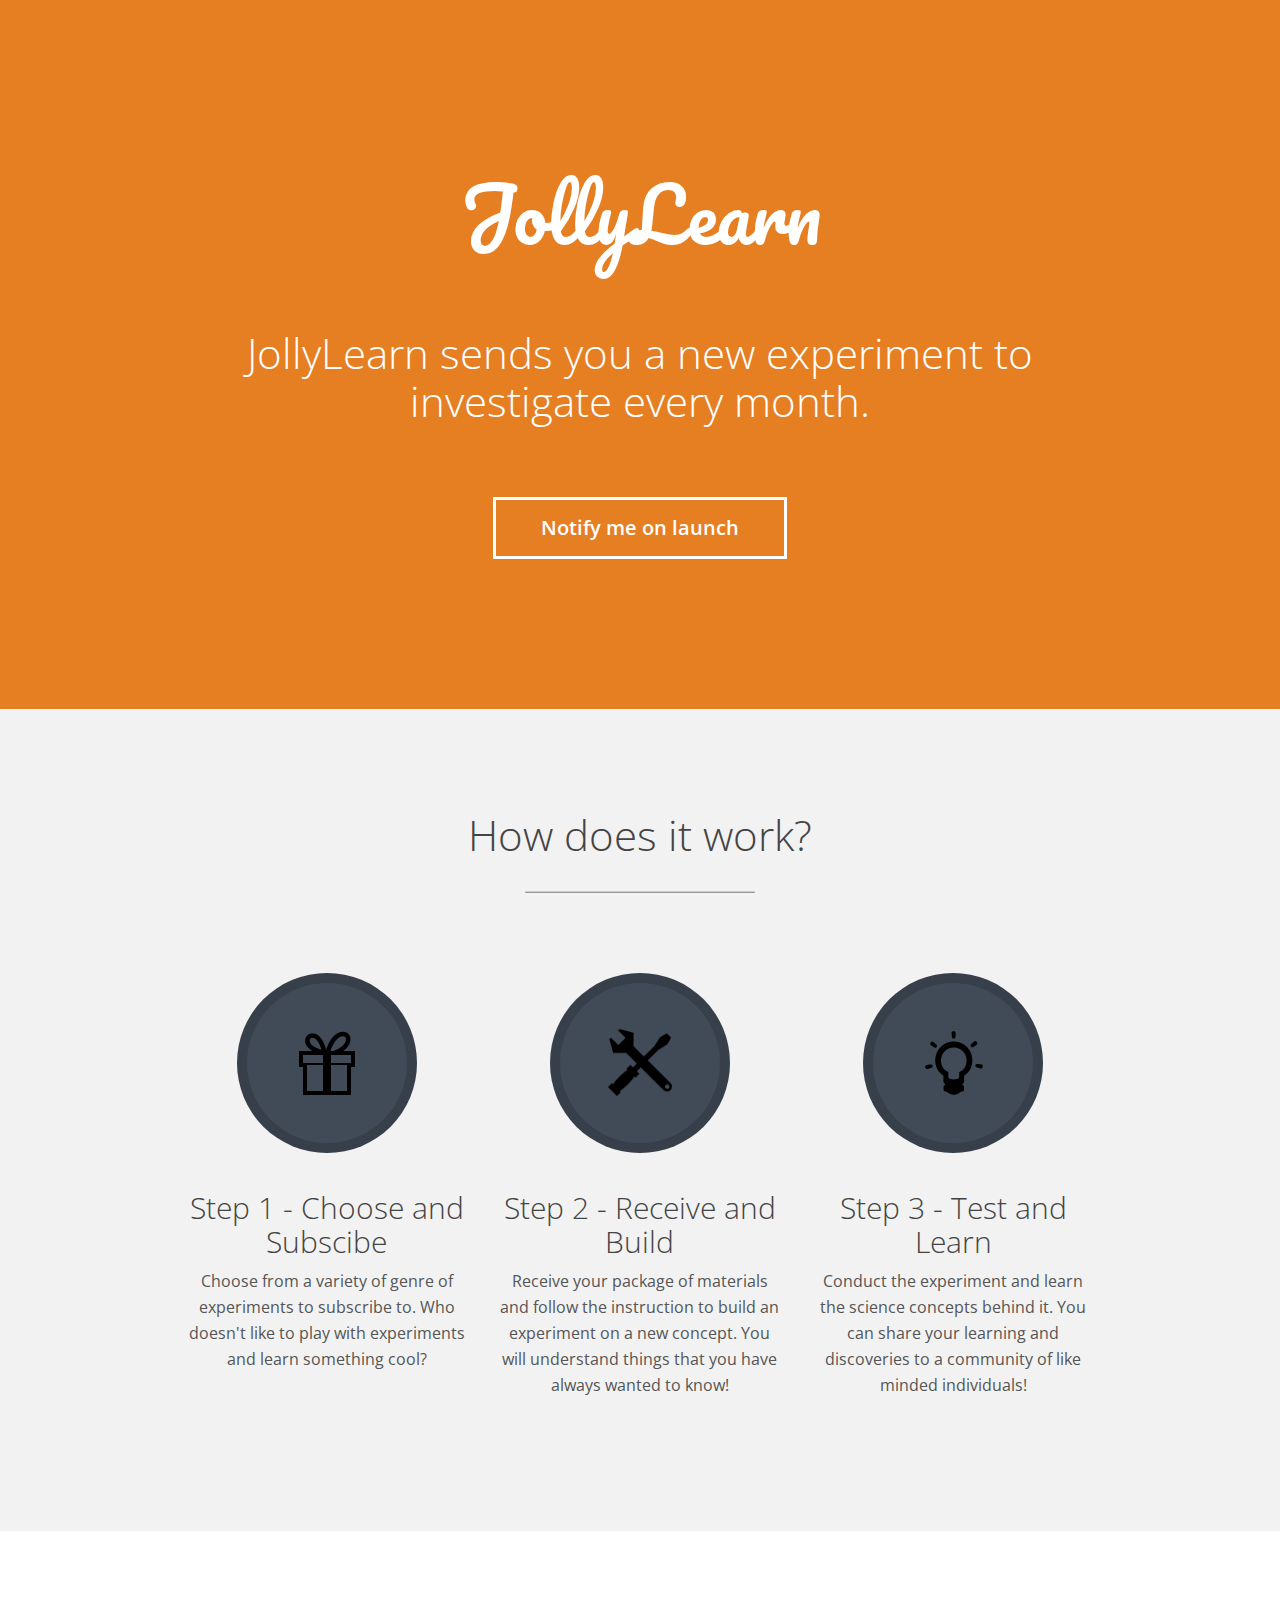
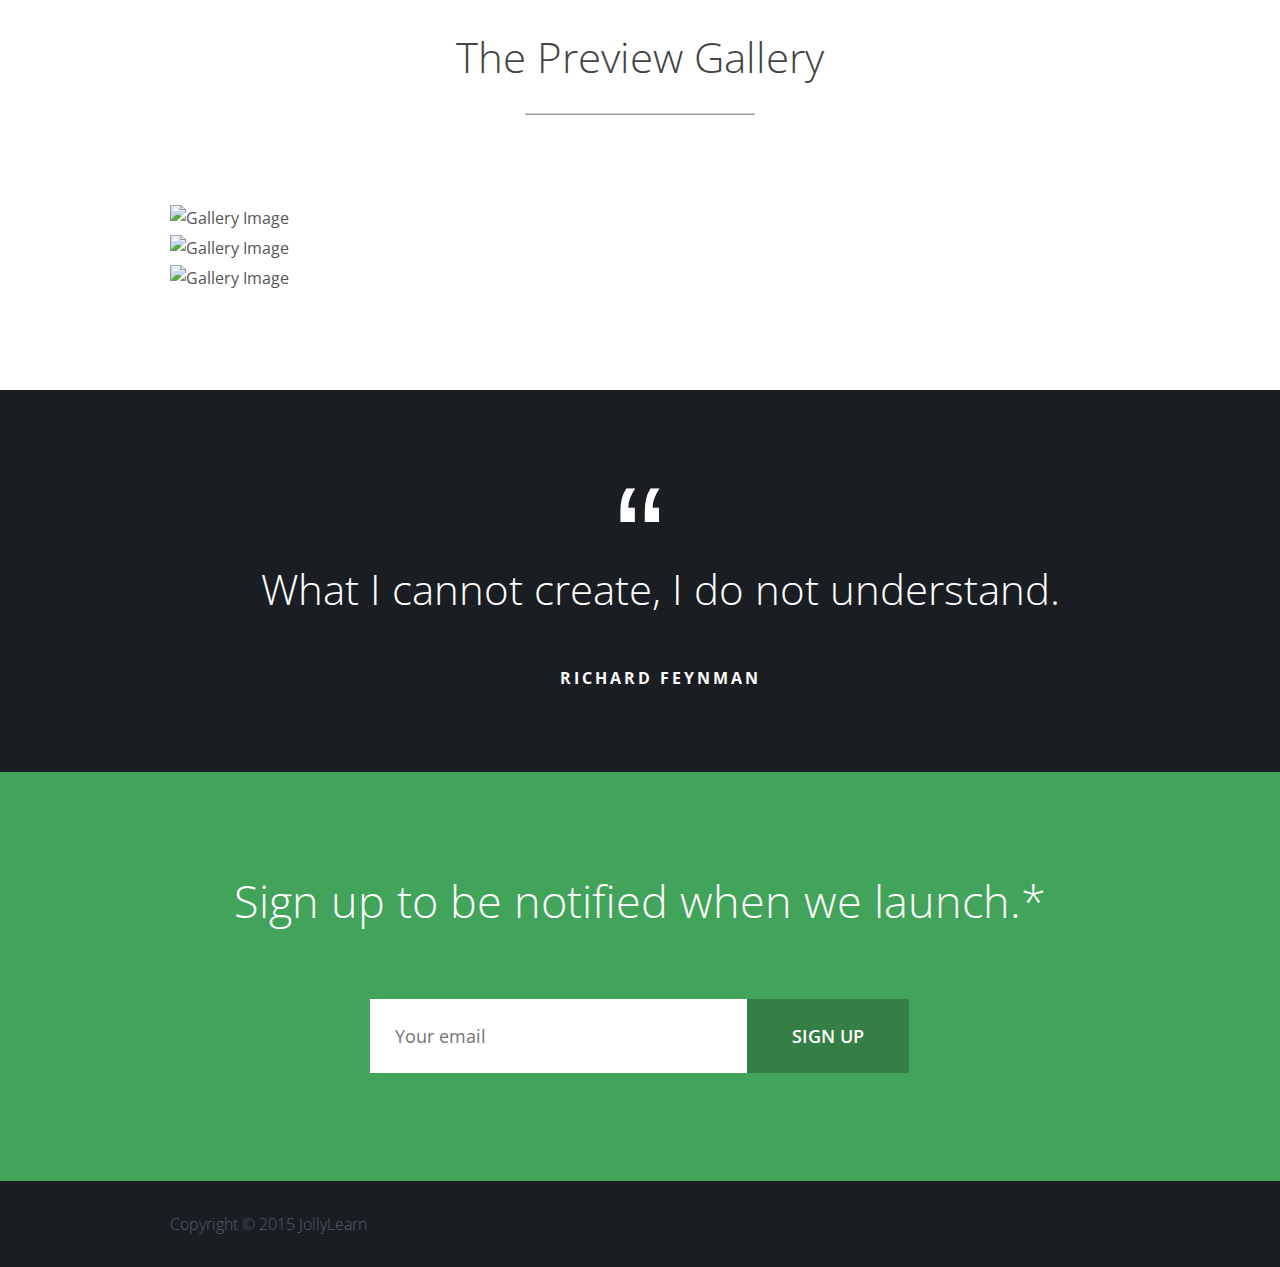
==== index.html @ b9a46003 "First commit" ====
<!doctype html>
<!-- paulirish.com/2008/conditional-stylesheets-vs-css-hacks-answer-neither/ -->
<!--[if lt IE 7]> <html class="no-js ie6 oldie" lang="en"> <![endif]-->
<!--[if IE 7]>    <html class="no-js ie7 oldie" lang="en"> <![endif]-->
<!--[if IE 8]>    <html class="no-js ie8 oldie" lang="en"> <![endif]-->
<!--[if IE 9]>    <html class="no-js ie9" lang="en"> <![endif]-->
<!-- Consider adding an manifest.appcache: h5bp.com/d/Offline -->
<!--[if gt IE 9]><!--> 
<html class="no-js" lang="en" itemscope itemtype="http://schema.org/Product"> <!--<![endif]-->
<head>

	<meta charset="utf-8">

	<!-- Use the .htaccess and remove these lines to avoid edge case issues.
			 More info: h5bp.com/b/378 -->
	<meta http-equiv="X-UA-Compatible" content="IE=edge,chrome=1">

	<title>JollyLearn</title>
	<meta name="description" content="JollyLearn" />
	<meta name="keywords" content="learn, jollylearn, experiment, science toys, yc, ycombinator" />

	<link rel="shortcut icon" href="favicon.png" type="image/x-icon" />

	<!-- Facebook Metadata /-->
	<meta property="og:image" content="http://sterlingthemes.com/themes/shoelace/apple-touch-icon.png" />
	<meta property="og:description" content="JollyLearn"/>
	<meta property="og:title" content="JollyLearn"/>

	<!-- Google+ Metadata /-->
	<meta itemprop="name" content="JollyLearn">
	<meta itemprop="description" content="JollyLearn">
	<meta itemprop="image" content="">

	<meta name="viewport" content="width=device-width, initial-scale=1.0, maximum-scale=1">

	<link rel="stylesheet" href="stylesheets/css/gumby.css">
	<!-- <link rel="stylesheet" href="css/style.css"> -->

	<!-- Load Modenizr for feature detection FIRST. -->
	<script src="js/libs/modernizr-2.6.2.min.js"></script>
</head>

<body>
	<!-- START: Site Header -->
	<header role="banner" class="site-header parallax noise" gumby-parallax="0.5">
		<div class="row">
			<div class="twelve columns">
				<h1>JollyLearn</h1>
				<h2 class="eleven columns centered">JollyLearn sends you a new experiment to investigate every month.</h2>		
				<a href="#signup" class="skip bordered-button" gumby-goto="[data-target='signup']" gumby-duration="2000">Notify me on launch</a>		
			</div>
		</div>
	</header>
	<!-- /END: Site Header -->
	<main role="main" class="site-main-content">
		<!-- START: Features Section -->
		<section class="site-section section-features" data-target="features">
			<!-- START: Section Header -->
			<div class="row section-header">
				<div class="twelve columns">
					<h2>How does it work?</h2>
					<hr>
				</div>
			</div>
			<!-- /END: Section Header -->
			<ul class="row features-list">
				<li class="features-item animate-on-scroll" data-scrollanimation="fadeUpInLeft">
					<span class="features-circle">
						<span class="features-circle-icon">
							<i class="icon-tools"><img src="stylesheets/img/gift.png" height="64" width="64" alt="Subscribe"></i>
						</span>
					</span>		
					<h3>Step 1 - Choose and Subscibe</h3>			
					<p>Choose from a variety of genre of experiments to subscribe to. Who doesn't like to play with experiments and learn something cool?</p>
				</li>
				<li class="features-item animate-on-scroll" data-scrollanimation="fadeUpIn">
					<span class="features-circle">
						<span class="features-circle-icon">
							<i class="icon-cog"><img src="stylesheets/img/technical.png" height="64" width="64" alt="Build"></i>
						</span>
					</span>						
					<h3>Step 2 - Receive and Build</h3>
					<p>Receive your package of materials and follow the instruction to build an experiment on a new concept. You will understand things that you have always wanted to know!</p>
				</li>
				<li class="features-item animate-on-scroll" data-scrollanimation="fadeUpInRight">
					<span class="features-circle">
						<span class="features-circle-icon">
							<i class="icon-trophy"><img src="stylesheets/img/idea.png" height="64" width="64" alt="Learn"></i>
						</span>
					</span>						
					<h3>Step 3 - Test and Learn</h3>
					<p>Conduct the experiment and learn the science concepts behind it. You can share your learning and discoveries to a community of like minded individuals!</p>
				</li>
			</ul>
		</section>
		<!-- /END: Features Section -->
		<!-- START: Gallery Section -->
		<section class="site-section section-gallery">
			<!-- START: Section Header -->
			<div class="row section-header">
				<div class="twelve columns">
					<h2>The Preview Gallery</h2>
					<hr>
				</div>
			</div>
			<div class="gallery-slider-wrapper row animate-on-scroll" data-scrollanimation="fadeUpIn">
				<ul class="gallery-slider twelve columns">
					<li><img src="img/gallery/1.png" alt="Gallery Image"></li>
					<li><img src="img/gallery/2.png" alt="Gallery Image"></li>
					<li><img src="img/gallery/3.png" alt="Gallery Image"></li>
				</ul>
			</div>
			<!-- /END: Section Header -->
		</section>		
		<!-- /END: Gallery Section  -->
		<!-- START: Testimonials Section -->
		<section class="site-section section-testimonials parallax" gumby-parallax="0.5">
			<div class="testimonials-slider-wrapper row animate-on-scroll" data-scrollanimation="fadeUpIn">
				<p class="testimonials-quote-mark">&ldquo;</p>
				<ul class="testimonials-slider twelve columns">
					<li>
						<h2>What I cannot create, I do not understand.</h2>
						<p class="testimonials-author">Richard Feynman</p>
					</li>
				</ul>
			</div>
		</section>		
		<!-- /END: Testimonials Section  -->
		<!-- START: Sign Up Section -->
		<section class="site-section section-signup" data-target="signup">
			<!-- START: Animation Wrapper -->
			<div class="animate-on-scroll" data-scrollanimation="fadeDownIn">
				<!-- START: Section Header -->
				<div class="row section-header">
					<div class="twelve columns">
						<h3>Sign up to be notified when we launch.*</h3>
					</div>
				</div>
				<!-- /END: Section Header -->
				<a name"signup">
				<div class="row">
					<div class="seven columns centered">
						<form role="form" class="signup-form">
							<input class="large-input-side" name="email" type="email" placeholder="Your email">
							<input type="submit" class="large-btn-side" value="Sign Up">
							<div class="catch-errors"></div>
						</form>
					</div>
				</div>
				</a>				
			</div>	
			<!-- /END: Animation Wrapper  -->
		</section>		
		<!-- /END: Sign Up Section  -->		
	</main>
	<footer role="contentinfo" class="site-footer">
		<div class="row">
			<div class="six columns">
				<p>Copyright &copy; 2015 JollyLearn</p>
			</div>
			<div class="six columns social-wrapper">
				<ul class="social-list">
					<li class="social-item">
						<a href="" class="social-link">
							<i class="icon-facebook-circled"></i>
						</a>
					</li>
					<li class="social-item">
						<a href="" class="social-link">
							<i class="icon-twitter-circled"></i>
						</a>
					</li>
					<li class="social-item">
						<a href="" class="social-link">
							<i class="icon-gplus-circled"></i>
						</a>
					</li>
					<li class="social-item">
						<a href="" class="social-link">
							<i class="icon-pinterest-circled"></i>
						</a>
					</li>
					<li class="social-item">
						<a href="" class="social-link">
							<i class="icon-dribbble-circled"></i>
						</a>
					</li>
					<li class="social-item">
						<a href="" class="social-link">
							<i class="icon-linkedin-circled"></i>
						</a>
					</li>
				</ul>
			</div>
		</div>
	</footer>


	<!-- Grab Google CDN's jQuery, fall back to local if offline -->
	<!-- 2.0 for modern browsers, 1.10 for .oldie -->
	<script>
	var oldieCheck = Boolean(document.getElementsByTagName('html')[0].className.match(/\soldie\s/g));
	if(!oldieCheck) {
	document.write('<script src="http://ajax.googleapis.com/ajax/libs/jquery/2.0.2/jquery.min.js"><\/script>');
	} else {
	document.write('<script src="http://ajax.googleapis.com/ajax/libs/jquery/1.10.1/jquery.min.js"><\/script>');
	}
	</script>
	<script>
	if(!window.jQuery) {
	if(!oldieCheck) {
	  document.write('<script src="js/libs/jquery-2.0.2.min.js"><\/script>');
	} else {
	  document.write('<script src="js/libs/jquery-1.10.1.min.js"><\/script>');
	}
	}
	</script>

  </body>
</html>
---- stylesheets/css/gumby.css ----
@charset "UTF-8";

@import url(http://fonts.googleapis.com/css?family=Open+Sans:400,300,600,700|Pacifico);

html,body,div,span,applet,object,iframe,h1,h2,h3,h4,h5,h6,p,blockquote,pre,a,abbr,acronym,address,big,cite,code,del,dfn,em,img,ins,kbd,q,s,samp,small,strike,strong,sub,sup,tt,var,b,u,i,center,dl,dt,dd,ol,ul,li,fieldset,form,label,legend,table,caption,tbody,tfoot,thead,tr,th,td,article,aside,canvas,details,embed,figure,figcaption,footer,header,hgroup,menu,nav,output,ruby,section,summary,time,mark,audio,video {
    margin: 0;
    padding: 0;
    border: 0;
    font: inherit;
    font-size: 100%;
    vertical-align: baseline;
}

html {
    line-height: 1;
}

ol,ul {
    list-style: none;
}

table {
    border-collapse: collapse;
    border-spacing: 0;
}

caption,th,td {
    text-align: left;
    font-weight: normal;
    vertical-align: middle;
}

q,blockquote {
    quotes: none;
}

q:before,q:after,blockquote:before,blockquote:after {
    content: "";
    content: none;
}

a img {
    border: none;
}

article,aside,details,figcaption,figure,footer,header,hgroup,menu,nav,section,summary {
    display: block;
}

.pull_right {
    float: right;
}

.pull_left {
    float: left;
}

* html {
    font-size: 100%;
}

html {
    font-size: 16px;
    line-height: 1.625em;
}

* {
    -webkit-box-sizing: border-box;
    -moz-box-sizing: border-box;
    box-sizing: border-box;
}

body {
    background: #fff;
    font-family: "Open Sans";
    font-weight: 400;
    color: #555;
    position: relative;
    -webkit-font-smoothing: antialiased;
}

@media only screen and (max-width: 767px) {
    body {
        -webkit-text-size-adjust: none;
        -ms-text-size-adjust: none;
        width: 100%;
        min-width: 0;
    }
}

html,body {
    height: 100%;
}

.hide {
    display: none;
}

.hide.active,.show {
    display: block;
}

.fixed {
    position: fixed;
}

.fixed.pinned {
    position: absolute;
}

@media only screen and (max-width: 768px) {
    .fixed {
        position: relative !important;
        top: auto !important;
        left: auto !important;
    }
}

.unfixed {
    position: relative !important;
    top: auto !important;
    left: auto !important;
}

.text-center {
    text-align: center;
}

.text-left {
    text-align: left;
}

.text-right {
    text-align: right;
}

@font-face {
    font-family:"entypo";font-style:normal;font-weight:400;src:url(../fonts/icons/entypo.eot);src:url("../fonts/icons/entypo.eot?#iefix") format("ie9-skip-eot"),url("../fonts/icons/entypo.woff") format("woff"),url("../fonts/icons/entypo.ttf") format("truetype");
}

h1,h2,h3,h4,h5,h6 {
    font-family: "Open Sans";
    font-weight: 300;
    color: #444;
    text-rendering: optimizeLegibility;
    padding-top: 0.273em;
    line-height: 1.15538em;
    padding-bottom: 0.273em;
}

h1 a,h2 a,h3 a,h4 a,h5 a,h6 a {
    color: #d04526;
}

@media only screen and (max-width: 767px) {
    h1,h2,h3,h4,h5,h6 {
        word-wrap: break-word;
    }
}

h1 {
    font-size: 68px;
    font-size: 4.25rem;
}

h1.xlarge {
    font-size: 110px;
    font-size: 6.875rem;
}

h1.xxlarge {
    font-size: 126px;
    font-size: 7.875rem;
}

h1.absurd {
    font-size: 177px;
    font-size: 11.0625rem;
}

h2 {
    font-size: 42px;
    font-size: 2.625rem;
}

h3 {
    font-size: 30px;
    font-size: 1.875rem;
}

h4 {
    font-size: 26px;
    font-size: 1.625rem;
}

h5 {
    font-size: 18px;
    font-size: 1.125rem;
}

h6 {
    font-size: 16px;
    font-size: 1rem;
}

@media only screen and (max-width: 767px) {
    h1 {
        font-size: 42px;
        font-size: 2.625rem;
    }

    h2 {
        font-size: 36px;
        font-size: 2.25rem;
    }
}

.subhead {
    color: #777;
    font-weight: normal;
    margin-bottom: 20px;
}

p {
    font-family: "Open Sans";
    font-weight: 400;
    font-size: 16px;
    font-size: 1rem;
    margin-bottom: 13px;
    line-height: 1.625em;
}

p.lead {
    font-size: 20px;
    font-size: 1.25rem;
    margin-bottom: 18px;
}

@media only screen and (max-width: 768px) {
    p {
        font-size: 17.6px;
        font-size: 1.1rem;
        line-height: 1.625em;
    }
}

a {
    color: #d04526;
    text-decoration: none;
    outline: 0;
    line-height: inherit;
}

a:hover {
    color: #c03d20;
}

ul,ol {
    margin-bottom: 0.273em;
}

ul {
    list-style: none outside;
}

ol {
    list-style: decimal;
    margin-left: 30px;
}

ul.square,ul.circle,ul.disc {
    margin-left: 25px;
}

ul.square {
    list-style: square outside;
}

ul.circle {
    list-style: circle outside;
}

ul.disc {
    list-style: disc outside;
}

ul ul {
    margin: 4px 0 5px 25px;
}

ol ol {
    margin: 4px 0 5px 30px;
}

li {
    padding-bottom: 0.273em;
}

ul.large li {
    line-height: 21px;
}

dl dt {
    font-weight: bold;
    font-size: 16px;
    font-size: 1rem;
}

@media only screen and (max-width: 768px) {
    ul,ol,dl,p {
        text-align: left;
    }
}

em {
    font-style: italic;
    line-height: inherit;
}

strong {
    font-weight: 700;
    line-height: inherit;
}

small {
    font-size: 56.4%;
    line-height: inherit;
}

h1 small,h2 small,h3 small,h4 small,h5 small {
    color: #777;
}

blockquote {
    line-height: 20px;
    color: #777;
    margin: 0 0 18px;
    padding: 9px 20px 0 19px;
    border-left: 5px solid #ccc;
}

blockquote p {
    line-height: 20px;
    color: #777;
}

blockquote cite {
    display: block;
    font-size: 12px;
    font-size: 1.2rem;
    color: #555;
}

blockquote cite:before {
    content: "\2014 \0020";
}

blockquote cite a {
    color: #555;
}

blockquote cite a:visited {
    color: #555;
}

hr {
    border: 1px solid #ccc;
    clear: both;
    margin: 16px 0 18px;
    height: 0;
}

abbr,acronym {
    text-transform: uppercase;
    font-size: 90%;
    color: #222;
    border-bottom: 1px solid #ccc;
    cursor: help;
}

abbr {
    text-transform: none;
}

@media print {
    * {
        background: transparent !important;
        color: black !important;
        text-shadow: none !important;
        filter: none !important;
        -ms-filter: none !important;
    }

    p a {
        color: #555 !important;
        text-decoration: underline;
    }

    p a:visited {
        color: #555 !important;
        text-decoration: underline;
    }

    p a[href]:after {
        content: " (" attr(href) ")";
    }

    abbr[title]:after {
        content: " (" attr(title) ")";
    }

    .ir a:after {
        content: "";
    }

    a[href^="javascript:"]:after,a[href^="#"]:after {
        content: "";
    }

    pre,blockquote {
        border: 1px solid #999;
        page-break-inside: avoid;
    }

    thead {
        display: table-header-group;
    }

    tr,img {
        page-break-inside: avoid;
    }@    page {
        margin: 0.5cm;
    }

    p,h2,h3 {
        orphans: 3;
        widows: 3;
    }

    h2,h3 {
        page-break-after: avoid;
    }
}

.row {
    width: 100%;
    max-width: 980px;
    min-width: 320px;
    margin: 0 auto;
    padding-left: 20px;
    padding-right: 20px;
}

.row .row {
    min-width: 0px;
    padding-left: 0;
    padding-right: 0;
}

.column,.columns {
    margin-left: 2.12766%;
    float: left;
    min-height: 1px;
    -webkit-box-sizing: border-box;
    -moz-box-sizing: border-box;
    box-sizing: border-box;
}

.column:first-child,.columns:first-child,.alpha {
    margin-left: 0px;
}

.column.omega,.columns.omega {
    float: right;
}

.row .one.column {
    width: 6.38298%;
}

.row .one.columns {
    width: 6.38298%;
}

.row .two.columns {
    width: 14.89362%;
}

.row .three.columns {
    width: 23.40426%;
}

.row .four.columns {
    width: 31.91489%;
}

.row .five.columns {
    width: 40.42553%;
}

.row .six.columns {
    width: 48.93617%;
}

.row .seven.columns {
    width: 57.44681%;
}

.row .eight.columns {
    width: 65.95745%;
}

.row .nine.columns {
    width: 74.46809%;
}

.row .ten.columns {
    width: 82.97872%;
}

.row .eleven.columns {
    width: 91.48936%;
}

.row .twelve.columns {
    width: 100%;
}

.row .push_one {
    margin-left: 10.6383%;
}

.row .push_one:first-child {
    margin-left: 8.51064%;
}

.row .pull_one.one.column {
    margin-left: -14.89362%;
}

.row .pull_one.one.column:first-child {
    margin-left: 0;
}

.row .pull_one.two.columns {
    margin-left: -23.40426%;
}

.row .pull_one.two.columns:first-child {
    margin-left: 0;
}

.row .pull_one.three.columns {
    margin-left: -31.91489%;
}

.row .pull_one.three.columns:first-child {
    margin-left: 0;
}

.row .pull_one.four.columns {
    margin-left: -40.42553%;
}

.row .pull_one.four.columns:first-child {
    margin-left: 0;
}

.row .pull_one.five.columns {
    margin-left: -48.93617%;
}

.row .pull_one.five.columns:first-child {
    margin-left: 0;
}

.row .pull_one.six.columns {
    margin-left: -57.44681%;
}

.row .pull_one.six.columns:first-child {
    margin-left: 0;
}

.row .pull_one.seven.columns {
    margin-left: -65.95745%;
}

.row .pull_one.seven.columns:first-child {
    margin-left: 0;
}

.row .pull_one.eight.columns {
    margin-left: -74.46809%;
}

.row .pull_one.eight.columns:first-child {
    margin-left: 0;
}

.row .pull_one.nine.columns {
    margin-left: -82.97872%;
}

.row .pull_one.nine.columns:first-child {
    margin-left: 0;
}

.row .pull_one.ten.columns {
    margin-left: -91.48936%;
}

.row .pull_one.ten.columns:first-child {
    margin-left: 0;
}

.row .pull_one.eleven.columns {
    margin-left: -100.0%;
}

.row .pull_one.eleven.columns:first-child {
    margin-left: 0;
}

.row .push_two {
    margin-left: 19.14894%;
}

.row .push_two:first-child {
    margin-left: 17.02128%;
}

.row .pull_two.one.column {
    margin-left: -23.40426%;
}

.row .pull_two.one.column:first-child {
    margin-left: 0;
}

.row .pull_two.two.columns {
    margin-left: -31.91489%;
}

.row .pull_two.two.columns:first-child {
    margin-left: 0;
}

.row .pull_two.three.columns {
    margin-left: -40.42553%;
}

.row .pull_two.three.columns:first-child {
    margin-left: 0;
}

.row .pull_two.four.columns {
    margin-left: -48.93617%;
}

.row .pull_two.four.columns:first-child {
    margin-left: 0;
}

.row .pull_two.five.columns {
    margin-left: -57.44681%;
}

.row .pull_two.five.columns:first-child {
    margin-left: 0;
}

.row .pull_two.six.columns {
    margin-left: -65.95745%;
}

.row .pull_two.six.columns:first-child {
    margin-left: 0;
}

.row .pull_two.seven.columns {
    margin-left: -74.46809%;
}

.row .pull_two.seven.columns:first-child {
    margin-left: 0;
}

.row .pull_two.eight.columns {
    margin-left: -82.97872%;
}

.row .pull_two.eight.columns:first-child {
    margin-left: 0;
}

.row .pull_two.nine.columns {
    margin-left: -91.48936%;
}

.row .pull_two.nine.columns:first-child {
    margin-left: 0;
}

.row .pull_two.ten.columns {
    margin-left: -100.0%;
}

.row .pull_two.ten.columns:first-child {
    margin-left: 0;
}

.row .pull_two.eleven.columns {
    margin-left: -108.51064%;
}

.row .pull_two.eleven.columns:first-child {
    margin-left: 0;
}

.row .push_three {
    margin-left: 27.65957%;
}

.row .push_three:first-child {
    margin-left: 25.53191%;
}

.row .pull_three.one.column {
    margin-left: -31.91489%;
}

.row .pull_three.one.column:first-child {
    margin-left: 0;
}

.row .pull_three.two.columns {
    margin-left: -40.42553%;
}

.row .pull_three.two.columns:first-child {
    margin-left: 0;
}

.row .pull_three.three.columns {
    margin-left: -48.93617%;
}

.row .pull_three.three.columns:first-child {
    margin-left: 0;
}

.row .pull_three.four.columns {
    margin-left: -57.44681%;
}

.row .pull_three.four.columns:first-child {
    margin-left: 0;
}

.row .pull_three.five.columns {
    margin-left: -65.95745%;
}

.row .pull_three.five.columns:first-child {
    margin-left: 0;
}

.row .pull_three.six.columns {
    margin-left: -74.46809%;
}

.row .pull_three.six.columns:first-child {
    margin-left: 0;
}

.row .pull_three.seven.columns {
    margin-left: -82.97872%;
}

.row .pull_three.seven.columns:first-child {
    margin-left: 0;
}

.row .pull_three.eight.columns {
    margin-left: -91.48936%;
}

.row .pull_three.eight.columns:first-child {
    margin-left: 0;
}

.row .pull_three.nine.columns {
    margin-left: -100.0%;
}

.row .pull_three.nine.columns:first-child {
    margin-left: 0;
}

.row .pull_three.ten.columns {
    margin-left: -108.51064%;
}

.row .pull_three.ten.columns:first-child {
    margin-left: 0;
}

.row .pull_three.eleven.columns {
    margin-left: -117.02128%;
}

.row .pull_three.eleven.columns:first-child {
    margin-left: 0;
}

.row .push_four {
    margin-left: 36.17021%;
}

.row .push_four:first-child {
    margin-left: 34.04255%;
}

.row .pull_four.one.column {
    margin-left: -40.42553%;
}

.row .pull_four.one.column:first-child {
    margin-left: 0;
}

.row .pull_four.two.columns {
    margin-left: -48.93617%;
}

.row .pull_four.two.columns:first-child {
    margin-left: 0;
}

.row .pull_four.three.columns {
    margin-left: -57.44681%;
}

.row .pull_four.three.columns:first-child {
    margin-left: 0;
}

.row .pull_four.four.columns {
    margin-left: -65.95745%;
}

.row .pull_four.four.columns:first-child {
    margin-left: 0;
}

.row .pull_four.five.columns {
    margin-left: -74.46809%;
}

.row .pull_four.five.columns:first-child {
    margin-left: 0;
}

.row .pull_four.six.columns {
    margin-left: -82.97872%;
}

.row .pull_four.six.columns:first-child {
    margin-left: 0;
}

.row .pull_four.seven.columns {
    margin-left: -91.48936%;
}

.row .pull_four.seven.columns:first-child {
    margin-left: 0;
}

.row .pull_four.eight.columns {
    margin-left: -100.0%;
}

.row .pull_four.eight.columns:first-child {
    margin-left: 0;
}

.row .pull_four.nine.columns {
    margin-left: -108.51064%;
}

.row .pull_four.nine.columns:first-child {
    margin-left: 0;
}

.row .pull_four.ten.columns {
    margin-left: -117.02128%;
}

.row .pull_four.ten.columns:first-child {
    margin-left: 0;
}

.row .pull_four.eleven.columns {
    margin-left: -125.53191%;
}

.row .pull_four.eleven.columns:first-child {
    margin-left: 0;
}

.row .push_five {
    margin-left: 44.68085%;
}

.row .push_five:first-child {
    margin-left: 42.55319%;
}

.row .pull_five.one.column {
    margin-left: -48.93617%;
}

.row .pull_five.one.column:first-child {
    margin-left: 0;
}

.row .pull_five.two.columns {
    margin-left: -57.44681%;
}

.row .pull_five.two.columns:first-child {
    margin-left: 0;
}

.row .pull_five.three.columns {
    margin-left: -65.95745%;
}

.row .pull_five.three.columns:first-child {
    margin-left: 0;
}

.row .pull_five.four.columns {
    margin-left: -74.46809%;
}

.row .pull_five.four.columns:first-child {
    margin-left: 0;
}

.row .pull_five.five.columns {
    margin-left: -82.97872%;
}

.row .pull_five.five.columns:first-child {
    margin-left: 0;
}

.row .pull_five.six.columns {
    margin-left: -91.48936%;
}

.row .pull_five.six.columns:first-child {
    margin-left: 0;
}

.row .pull_five.seven.columns {
    margin-left: -100.0%;
}

.row .pull_five.seven.columns:first-child {
    margin-left: 0;
}

.row .pull_five.eight.columns {
    margin-left: -108.51064%;
}

.row .pull_five.eight.columns:first-child {
    margin-left: 0;
}

.row .pull_five.nine.columns {
    margin-left: -117.02128%;
}

.row .pull_five.nine.columns:first-child {
    margin-left: 0;
}

.row .pull_five.ten.columns {
    margin-left: -125.53191%;
}

.row .pull_five.ten.columns:first-child {
    margin-left: 0;
}

.row .pull_five.eleven.columns {
    margin-left: -134.04255%;
}

.row .pull_five.eleven.columns:first-child {
    margin-left: 0;
}

.row .push_six {
    margin-left: 53.19149%;
}

.row .push_six:first-child {
    margin-left: 51.06383%;
}

.row .pull_six.one.column {
    margin-left: -57.44681%;
}

.row .pull_six.one.column:first-child {
    margin-left: 0;
}

.row .pull_six.two.columns {
    margin-left: -65.95745%;
}

.row .pull_six.two.columns:first-child {
    margin-left: 0;
}

.row .pull_six.three.columns {
    margin-left: -74.46809%;
}

.row .pull_six.three.columns:first-child {
    margin-left: 0;
}

.row .pull_six.four.columns {
    margin-left: -82.97872%;
}

.row .pull_six.four.columns:first-child {
    margin-left: 0;
}

.row .pull_six.five.columns {
    margin-left: -91.48936%;
}

.row .pull_six.five.columns:first-child {
    margin-left: 0;
}

.row .pull_six.six.columns {
    margin-left: -100.0%;
}

.row .pull_six.six.columns:first-child {
    margin-left: 0;
}

.row .pull_six.seven.columns {
    margin-left: -108.51064%;
}

.row .pull_six.seven.columns:first-child {
    margin-left: 0;
}

.row .pull_six.eight.columns {
    margin-left: -117.02128%;
}

.row .pull_six.eight.columns:first-child {
    margin-left: 0;
}

.row .pull_six.nine.columns {
    margin-left: -125.53191%;
}

.row .pull_six.nine.columns:first-child {
    margin-left: 0;
}

.row .pull_six.ten.columns {
    margin-left: -134.04255%;
}

.row .pull_six.ten.columns:first-child {
    margin-left: 0;
}

.row .pull_six.eleven.columns {
    margin-left: -142.55319%;
}

.row .pull_six.eleven.columns:first-child {
    margin-left: 0;
}

.row .push_seven {
    margin-left: 61.70213%;
}

.row .push_seven:first-child {
    margin-left: 59.57447%;
}

.row .pull_seven.one.column {
    margin-left: -65.95745%;
}

.row .pull_seven.one.column:first-child {
    margin-left: 0;
}

.row .pull_seven.two.columns {
    margin-left: -74.46809%;
}

.row .pull_seven.two.columns:first-child {
    margin-left: 0;
}

.row .pull_seven.three.columns {
    margin-left: -82.97872%;
}

.row .pull_seven.three.columns:first-child {
    margin-left: 0;
}

.row .pull_seven.four.columns {
    margin-left: -91.48936%;
}

.row .pull_seven.four.columns:first-child {
    margin-left: 0;
}

.row .pull_seven.five.columns {
    margin-left: -100.0%;
}

.row .pull_seven.five.columns:first-child {
    margin-left: 0;
}

.row .pull_seven.six.columns {
    margin-left: -108.51064%;
}

.row .pull_seven.six.columns:first-child {
    margin-left: 0;
}

.row .pull_seven.seven.columns {
    margin-left: -117.02128%;
}

.row .pull_seven.seven.columns:first-child {
    margin-left: 0;
}

.row .pull_seven.eight.columns {
    margin-left: -125.53191%;
}

.row .pull_seven.eight.columns:first-child {
    margin-left: 0;
}

.row .pull_seven.nine.columns {
    margin-left: -134.04255%;
}

.row .pull_seven.nine.columns:first-child {
    margin-left: 0;
}

.row .pull_seven.ten.columns {
    margin-left: -142.55319%;
}

.row .pull_seven.ten.columns:first-child {
    margin-left: 0;
}

.row .pull_seven.eleven.columns {
    margin-left: -151.06383%;
}

.row .pull_seven.eleven.columns:first-child {
    margin-left: 0;
}

.row .push_eight {
    margin-left: 70.21277%;
}

.row .push_eight:first-child {
    margin-left: 68.08511%;
}

.row .pull_eight.one.column {
    margin-left: -74.46809%;
}

.row .pull_eight.one.column:first-child {
    margin-left: 0;
}

.row .pull_eight.two.columns {
    margin-left: -82.97872%;
}

.row .pull_eight.two.columns:first-child {
    margin-left: 0;
}

.row .pull_eight.three.columns {
    margin-left: -91.48936%;
}

.row .pull_eight.three.columns:first-child {
    margin-left: 0;
}

.row .pull_eight.four.columns {
    margin-left: -100.0%;
}

.row .pull_eight.four.columns:first-child {
    margin-left: 0;
}

.row .pull_eight.five.columns {
    margin-left: -108.51064%;
}

.row .pull_eight.five.columns:first-child {
    margin-left: 0;
}

.row .pull_eight.six.columns {
    margin-left: -117.02128%;
}

.row .pull_eight.six.columns:first-child {
    margin-left: 0;
}

.row .pull_eight.seven.columns {
    margin-left: -125.53191%;
}

.row .pull_eight.seven.columns:first-child {
    margin-left: 0;
}

.row .pull_eight.eight.columns {
    margin-left: -134.04255%;
}

.row .pull_eight.eight.columns:first-child {
    margin-left: 0;
}

.row .pull_eight.nine.columns {
    margin-left: -142.55319%;
}

.row .pull_eight.nine.columns:first-child {
    margin-left: 0;
}

.row .pull_eight.ten.columns {
    margin-left: -151.06383%;
}

.row .pull_eight.ten.columns:first-child {
    margin-left: 0;
}

.row .pull_eight.eleven.columns {
    margin-left: -159.57447%;
}

.row .pull_eight.eleven.columns:first-child {
    margin-left: 0;
}

.row .push_nine {
    margin-left: 78.7234%;
}

.row .push_nine:first-child {
    margin-left: 76.59574%;
}

.row .pull_nine.one.column {
    margin-left: -82.97872%;
}

.row .pull_nine.one.column:first-child {
    margin-left: 0;
}

.row .pull_nine.two.columns {
    margin-left: -91.48936%;
}

.row .pull_nine.two.columns:first-child {
    margin-left: 0;
}

.row .pull_nine.three.columns {
    margin-left: -100.0%;
}

.row .pull_nine.three.columns:first-child {
    margin-left: 0;
}

.row .pull_nine.four.columns {
    margin-left: -108.51064%;
}

.row .pull_nine.four.columns:first-child {
    margin-left: 0;
}

.row .pull_nine.five.columns {
    margin-left: -117.02128%;
}

.row .pull_nine.five.columns:first-child {
    margin-left: 0;
}

.row .pull_nine.six.columns {
    margin-left: -125.53191%;
}

.row .pull_nine.six.columns:first-child {
    margin-left: 0;
}

.row .pull_nine.seven.columns {
    margin-left: -134.04255%;
}

.row .pull_nine.seven.columns:first-child {
    margin-left: 0;
}

.row .pull_nine.eight.columns {
    margin-left: -142.55319%;
}

.row .pull_nine.eight.columns:first-child {
    margin-left: 0;
}

.row .pull_nine.nine.columns {
    margin-left: -151.06383%;
}

.row .pull_nine.nine.columns:first-child {
    margin-left: 0;
}

.row .pull_nine.ten.columns {
    margin-left: -159.57447%;
}

.row .pull_nine.ten.columns:first-child {
    margin-left: 0;
}

.row .pull_nine.eleven.columns {
    margin-left: -168.08511%;
}

.row .pull_nine.eleven.columns:first-child {
    margin-left: 0;
}

.row .push_ten {
    margin-left: 87.23404%;
}

.row .push_ten:first-child {
    margin-left: 85.10638%;
}

.row .pull_ten.one.column {
    margin-left: -91.48936%;
}

.row .pull_ten.one.column:first-child {
    margin-left: 0;
}

.row .pull_ten.two.columns {
    margin-left: -100.0%;
}

.row .pull_ten.two.columns:first-child {
    margin-left: 0;
}

.row .pull_ten.three.columns {
    margin-left: -108.51064%;
}

.row .pull_ten.three.columns:first-child {
    margin-left: 0;
}

.row .pull_ten.four.columns {
    margin-left: -117.02128%;
}

.row .pull_ten.four.columns:first-child {
    margin-left: 0;
}

.row .pull_ten.five.columns {
    margin-left: -125.53191%;
}

.row .pull_ten.five.columns:first-child {
    margin-left: 0;
}

.row .pull_ten.six.columns {
    margin-left: -134.04255%;
}

.row .pull_ten.six.columns:first-child {
    margin-left: 0;
}

.row .pull_ten.seven.columns {
    margin-left: -142.55319%;
}

.row .pull_ten.seven.columns:first-child {
    margin-left: 0;
}

.row .pull_ten.eight.columns {
    margin-left: -151.06383%;
}

.row .pull_ten.eight.columns:first-child {
    margin-left: 0;
}

.row .pull_ten.nine.columns {
    margin-left: -159.57447%;
}

.row .pull_ten.nine.columns:first-child {
    margin-left: 0;
}

.row .pull_ten.ten.columns {
    margin-left: -168.08511%;
}

.row .pull_ten.ten.columns:first-child {
    margin-left: 0;
}

.row .pull_ten.eleven.columns {
    margin-left: -176.59574%;
}

.row .pull_ten.eleven.columns:first-child {
    margin-left: 0;
}

.row .push_eleven {
    margin-left: 95.74468%;
}

.row .push_eleven:first-child {
    margin-left: 93.61702%;
}

.row .pull_eleven.one.column {
    margin-left: -100.0%;
}

.row .pull_eleven.one.column:first-child {
    margin-left: 0;
}

.row .pull_eleven.two.columns {
    margin-left: -108.51064%;
}

.row .pull_eleven.two.columns:first-child {
    margin-left: 0;
}

.row .pull_eleven.three.columns {
    margin-left: -117.02128%;
}

.row .pull_eleven.three.columns:first-child {
    margin-left: 0;
}

.row .pull_eleven.four.columns {
    margin-left: -125.53191%;
}

.row .pull_eleven.four.columns:first-child {
    margin-left: 0;
}

.row .pull_eleven.five.columns {
    margin-left: -134.04255%;
}

.row .pull_eleven.five.columns:first-child {
    margin-left: 0;
}

.row .pull_eleven.six.columns {
    margin-left: -142.55319%;
}

.row .pull_eleven.six.columns:first-child {
    margin-left: 0;
}

.row .pull_eleven.seven.columns {
    margin-left: -151.06383%;
}

.row .pull_eleven.seven.columns:first-child {
    margin-left: 0;
}

.row .pull_eleven.eight.columns {
    margin-left: -159.57447%;
}

.row .pull_eleven.eight.columns:first-child {
    margin-left: 0;
}

.row .pull_eleven.nine.columns {
    margin-left: -168.08511%;
}

.row .pull_eleven.nine.columns:first-child {
    margin-left: 0;
}

.row .pull_eleven.ten.columns {
    margin-left: -176.59574%;
}

.row .pull_eleven.ten.columns:first-child {
    margin-left: 0;
}

.row .pull_eleven.eleven.columns {
    margin-left: -185.10638%;
}

.row .pull_eleven.eleven.columns:first-child {
    margin-left: 0;
}

.row .one.centered {
    margin-left: 46.80851%;
}

.row .two.centered {
    margin-left: 42.55319%;
}

.row .three.centered {
    margin-left: 38.29787%;
}

.row .four.centered {
    margin-left: 34.04255%;
}

.row .five.centered {
    margin-left: 29.78723%;
}

.row .six.centered {
    margin-left: 25.53191%;
}

.row .seven.centered {
    margin-left: 21.2766%;
}

.row .eight.centered {
    margin-left: 17.02128%;
}

.row .nine.centered {
    margin-left: 12.76596%;
}

.row .ten.centered {
    margin-left: 8.51064%;
}

.row .eleven.centered {
    margin-left: 4.25532%;
}

.sixteen.colgrid .row .one.column {
    width: 4.25532%;
}

.sixteen.colgrid .row .one.columns {
    width: 4.25532%;
}

.sixteen.colgrid .row .two.columns {
    width: 10.6383%;
}

.sixteen.colgrid .row .three.columns {
    width: 17.02128%;
}

.sixteen.colgrid .row .four.columns {
    width: 23.40426%;
}

.sixteen.colgrid .row .five.columns {
    width: 29.78723%;
}

.sixteen.colgrid .row .six.columns {
    width: 36.17021%;
}

.sixteen.colgrid .row .seven.columns {
    width: 42.55319%;
}

.sixteen.colgrid .row .eight.columns {
    width: 48.93617%;
}

.sixteen.colgrid .row .nine.columns {
    width: 55.31915%;
}

.sixteen.colgrid .row .ten.columns {
    width: 61.70213%;
}

.sixteen.colgrid .row .eleven.columns {
    width: 68.08511%;
}

.sixteen.colgrid .row .twelve.columns {
    width: 74.46809%;
}

.sixteen.colgrid .row .thirteen.columns {
    width: 80.85106%;
}

.sixteen.colgrid .row .fourteen.columns {
    width: 87.23404%;
}

.sixteen.colgrid .row .fifteen.columns {
    width: 93.61702%;
}

.sixteen.colgrid .row .sixteen.columns {
    width: 100%;
}

.sixteen.colgrid .row .push_one {
    margin-left: 8.51064%;
}

.sixteen.colgrid .row .push_one:first-child {
    margin-left: 6.38298%;
}

.sixteen.colgrid .row .pull_one.one.column {
    margin-left: -10.6383%;
}

.sixteen.colgrid .row .pull_one.one.column:first-child {
    margin-left: 0;
}

.sixteen.colgrid .row .pull_one.two.columns {
    margin-left: -17.02128%;
}

.sixteen.colgrid .row .pull_one.two.columns:first-child {
    margin-left: 0;
}

.sixteen.colgrid .row .pull_one.three.columns {
    margin-left: -23.40426%;
}

.sixteen.colgrid .row .pull_one.three.columns:first-child {
    margin-left: 0;
}

.sixteen.colgrid .row .pull_one.four.columns {
    margin-left: -29.78723%;
}

.sixteen.colgrid .row .pull_one.four.columns:first-child {
    margin-left: 0;
}

.sixteen.colgrid .row .pull_one.five.columns {
    margin-left: -36.17021%;
}

.sixteen.colgrid .row .pull_one.five.columns:first-child {
    margin-left: 0;
}

.sixteen.colgrid .row .pull_one.six.columns {
    margin-left: -42.55319%;
}

.sixteen.colgrid .row .pull_one.six.columns:first-child {
    margin-left: 0;
}

.sixteen.colgrid .row .pull_one.seven.columns {
    margin-left: -48.93617%;
}

.sixteen.colgrid .row .pull_one.seven.columns:first-child {
    margin-left: 0;
}

.sixteen.colgrid .row .pull_one.eight.columns {
    margin-left: -55.31915%;
}

.sixteen.colgrid .row .pull_one.eight.columns:first-child {
    margin-left: 0;
}

.sixteen.colgrid .row .pull_one.nine.columns {
    margin-left: -61.70213%;
}

.sixteen.colgrid .row .pull_one.nine.columns:first-child {
    margin-left: 0;
}

.sixteen.colgrid .row .pull_one.ten.columns {
    margin-left: -68.08511%;
}

.sixteen.colgrid .row .pull_one.ten.columns:first-child {
    margin-left: 0;
}

.sixteen.colgrid .row .pull_one.eleven.columns {
    margin-left: -74.46809%;
}

.sixteen.colgrid .row .pull_one.eleven.columns:first-child {
    margin-left: 0;
}

.sixteen.colgrid .row .pull_one.twelve.columns {
    margin-left: -80.85106%;
}

.sixteen.colgrid .row .pull_one.twelve.columns:first-child {
    margin-left: 0;
}

.sixteen.colgrid .row .pull_one.thirteen.columns {
    margin-left: -87.23404%;
}

.sixteen.colgrid .row .pull_one.thirteen.columns:first-child {
    margin-left: 0;
}

.sixteen.colgrid .row .pull_one.fourteen.columns {
    margin-left: -93.61702%;
}

.sixteen.colgrid .row .pull_one.fourteen.columns:first-child {
    margin-left: 0;
}

.sixteen.colgrid .row .pull_one.fifteen.columns {
    margin-left: -100%;
}

.sixteen.colgrid .row .pull_one.fifteen.columns:first-child {
    margin-left: 0;
}

.sixteen.colgrid .row .push_two {
    margin-left: 14.89362%;
}

.sixteen.colgrid .row .push_two:first-child {
    margin-left: 12.76596%;
}

.sixteen.colgrid .row .pull_two.one.column {
    margin-left: -17.02128%;
}

.sixteen.colgrid .row .pull_two.one.column:first-child {
    margin-left: 0;
}

.sixteen.colgrid .row .pull_two.two.columns {
    margin-left: -23.40426%;
}

.sixteen.colgrid .row .pull_two.two.columns:first-child {
    margin-left: 0;
}

.sixteen.colgrid .row .pull_two.three.columns {
    margin-left: -29.78723%;
}

.sixteen.colgrid .row .pull_two.three.columns:first-child {
    margin-left: 0;
}

.sixteen.colgrid .row .pull_two.four.columns {
    margin-left: -36.17021%;
}

.sixteen.colgrid .row .pull_two.four.columns:first-child {
    margin-left: 0;
}

.sixteen.colgrid .row .pull_two.five.columns {
    margin-left: -42.55319%;
}

.sixteen.colgrid .row .pull_two.five.columns:first-child {
    margin-left: 0;
}

.sixteen.colgrid .row .pull_two.six.columns {
    margin-left: -48.93617%;
}

.sixteen.colgrid .row .pull_two.six.columns:first-child {
    margin-left: 0;
}

.sixteen.colgrid .row .pull_two.seven.columns {
    margin-left: -55.31915%;
}

.sixteen.colgrid .row .pull_two.seven.columns:first-child {
    margin-left: 0;
}

.sixteen.colgrid .row .pull_two.eight.columns {
    margin-left: -61.70213%;
}

.sixteen.colgrid .row .pull_two.eight.columns:first-child {
    margin-left: 0;
}

.sixteen.colgrid .row .pull_two.nine.columns {
    margin-left: -68.08511%;
}

.sixteen.colgrid .row .pull_two.nine.columns:first-child {
    margin-left: 0;
}

.sixteen.colgrid .row .pull_two.ten.columns {
    margin-left: -74.46809%;
}

.sixteen.colgrid .row .pull_two.ten.columns:first-child {
    margin-left: 0;
}

.sixteen.colgrid .row .pull_two.eleven.columns {
    margin-left: -80.85106%;
}

.sixteen.colgrid .row .pull_two.eleven.columns:first-child {
    margin-left: 0;
}

.sixteen.colgrid .row .pull_two.twelve.columns {
    margin-left: -87.23404%;
}

.sixteen.colgrid .row .pull_two.twelve.columns:first-child {
    margin-left: 0;
}

.sixteen.colgrid .row .pull_two.thirteen.columns {
    margin-left: -93.61702%;
}

.sixteen.colgrid .row .pull_two.thirteen.columns:first-child {
    margin-left: 0;
}

.sixteen.colgrid .row .pull_two.fourteen.columns {
    margin-left: -100%;
}

.sixteen.colgrid .row .pull_two.fourteen.columns:first-child {
    margin-left: 0;
}

.sixteen.colgrid .row .pull_two.fifteen.columns {
    margin-left: -106.38298%;
}

.sixteen.colgrid .row .pull_two.fifteen.columns:first-child {
    margin-left: 0;
}

.sixteen.colgrid .row .push_three {
    margin-left: 21.2766%;
}

.sixteen.colgrid .row .push_three:first-child {
    margin-left: 19.14894%;
}

.sixteen.colgrid .row .pull_three.one.column {
    margin-left: -23.40426%;
}

.sixteen.colgrid .row .pull_three.one.column:first-child {
    margin-left: 0;
}

.sixteen.colgrid .row .pull_three.two.columns {
    margin-left: -29.78723%;
}

.sixteen.colgrid .row .pull_three.two.columns:first-child {
    margin-left: 0;
}

.sixteen.colgrid .row .pull_three.three.columns {
    margin-left: -36.17021%;
}

.sixteen.colgrid .row .pull_three.three.columns:first-child {
    margin-left: 0;
}

.sixteen.colgrid .row .pull_three.four.columns {
    margin-left: -42.55319%;
}

.sixteen.colgrid .row .pull_three.four.columns:first-child {
    margin-left: 0;
}

.sixteen.colgrid .row .pull_three.five.columns {
    margin-left: -48.93617%;
}

.sixteen.colgrid .row .pull_three.five.columns:first-child {
    margin-left: 0;
}

.sixteen.colgrid .row .pull_three.six.columns {
    margin-left: -55.31915%;
}

.sixteen.colgrid .row .pull_three.six.columns:first-child {
    margin-left: 0;
}

.sixteen.colgrid .row .pull_three.seven.columns {
    margin-left: -61.70213%;
}

.sixteen.colgrid .row .pull_three.seven.columns:first-child {
    margin-left: 0;
}

.sixteen.colgrid .row .pull_three.eight.columns {
    margin-left: -68.08511%;
}

.sixteen.colgrid .row .pull_three.eight.columns:first-child {
    margin-left: 0;
}

.sixteen.colgrid .row .pull_three.nine.columns {
    margin-left: -74.46809%;
}

.sixteen.colgrid .row .pull_three.nine.columns:first-child {
    margin-left: 0;
}

.sixteen.colgrid .row .pull_three.ten.columns {
    margin-left: -80.85106%;
}

.sixteen.colgrid .row .pull_three.ten.columns:first-child {
    margin-left: 0;
}

.sixteen.colgrid .row .pull_three.eleven.columns {
    margin-left: -87.23404%;
}

.sixteen.colgrid .row .pull_three.eleven.columns:first-child {
    margin-left: 0;
}

.sixteen.colgrid .row .pull_three.twelve.columns {
    margin-left: -93.61702%;
}

.sixteen.colgrid .row .pull_three.twelve.columns:first-child {
    margin-left: 0;
}

.sixteen.colgrid .row .pull_three.thirteen.columns {
    margin-left: -100%;
}

.sixteen.colgrid .row .pull_three.thirteen.columns:first-child {
    margin-left: 0;
}

.sixteen.colgrid .row .pull_three.fourteen.columns {
    margin-left: -106.38298%;
}

.sixteen.colgrid .row .pull_three.fourteen.columns:first-child {
    margin-left: 0;
}

.sixteen.colgrid .row .pull_three.fifteen.columns {
    margin-left: -112.76596%;
}

.sixteen.colgrid .row .pull_three.fifteen.columns:first-child {
    margin-left: 0;
}

.sixteen.colgrid .row .push_four {
    margin-left: 27.65957%;
}

.sixteen.colgrid .row .push_four:first-child {
    margin-left: 25.53191%;
}

.sixteen.colgrid .row .pull_four.one.column {
    margin-left: -29.78723%;
}

.sixteen.colgrid .row .pull_four.one.column:first-child {
    margin-left: 0;
}

.sixteen.colgrid .row .pull_four.two.columns {
    margin-left: -36.17021%;
}

.sixteen.colgrid .row .pull_four.two.columns:first-child {
    margin-left: 0;
}

.sixteen.colgrid .row .pull_four.three.columns {
    margin-left: -42.55319%;
}

.sixteen.colgrid .row .pull_four.three.columns:first-child {
    margin-left: 0;
}

.sixteen.colgrid .row .pull_four.four.columns {
    margin-left: -48.93617%;
}

.sixteen.colgrid .row .pull_four.four.columns:first-child {
    margin-left: 0;
}

.sixteen.colgrid .row .pull_four.five.columns {
    margin-left: -55.31915%;
}

.sixteen.colgrid .row .pull_four.five.columns:first-child {
    margin-left: 0;
}

.sixteen.colgrid .row .pull_four.six.columns {
    margin-left: -61.70213%;
}

.sixteen.colgrid .row .pull_four.six.columns:first-child {
    margin-left: 0;
}

.sixteen.colgrid .row .pull_four.seven.columns {
    margin-left: -68.08511%;
}

.sixteen.colgrid .row .pull_four.seven.columns:first-child {
    margin-left: 0;
}

.sixteen.colgrid .row .pull_four.eight.columns {
    margin-left: -74.46809%;
}

.sixteen.colgrid .row .pull_four.eight.columns:first-child {
    margin-left: 0;
}

.sixteen.colgrid .row .pull_four.nine.columns {
    margin-left: -80.85106%;
}

.sixteen.colgrid .row .pull_four.nine.columns:first-child {
    margin-left: 0;
}

.sixteen.colgrid .row .pull_four.ten.columns {
    margin-left: -87.23404%;
}

.sixteen.colgrid .row .pull_four.ten.columns:first-child {
    margin-left: 0;
}

.sixteen.colgrid .row .pull_four.eleven.columns {
    margin-left: -93.61702%;
}

.sixteen.colgrid .row .pull_four.eleven.columns:first-child {
    margin-left: 0;
}

.sixteen.colgrid .row .pull_four.twelve.columns {
    margin-left: -100%;
}

.sixteen.colgrid .row .pull_four.twelve.columns:first-child {
    margin-left: 0;
}

.sixteen.colgrid .row .pull_four.thirteen.columns {
    margin-left: -106.38298%;
}

.sixteen.colgrid .row .pull_four.thirteen.columns:first-child {
    margin-left: 0;
}

.sixteen.colgrid .row .pull_four.fourteen.columns {
    margin-left: -112.76596%;
}

.sixteen.colgrid .row .pull_four.fourteen.columns:first-child {
    margin-left: 0;
}

.sixteen.colgrid .row .pull_four.fifteen.columns {
    margin-left: -119.14894%;
}

.sixteen.colgrid .row .pull_four.fifteen.columns:first-child {
    margin-left: 0;
}

.sixteen.colgrid .row .push_five {
    margin-left: 34.04255%;
}

.sixteen.colgrid .row .push_five:first-child {
    margin-left: 31.91489%;
}

.sixteen.colgrid .row .pull_five.one.column {
    margin-left: -36.17021%;
}

.sixteen.colgrid .row .pull_five.one.column:first-child {
    margin-left: 0;
}

.sixteen.colgrid .row .pull_five.two.columns {
    margin-left: -42.55319%;
}

.sixteen.colgrid .row .pull_five.two.columns:first-child {
    margin-left: 0;
}

.sixteen.colgrid .row .pull_five.three.columns {
    margin-left: -48.93617%;
}

.sixteen.colgrid .row .pull_five.three.columns:first-child {
    margin-left: 0;
}

.sixteen.colgrid .row .pull_five.four.columns {
    margin-left: -55.31915%;
}

.sixteen.colgrid .row .pull_five.four.columns:first-child {
    margin-left: 0;
}

.sixteen.colgrid .row .pull_five.five.columns {
    margin-left: -61.70213%;
}

.sixteen.colgrid .row .pull_five.five.columns:first-child {
    margin-left: 0;
}

.sixteen.colgrid .row .pull_five.six.columns {
    margin-left: -68.08511%;
}

.sixteen.colgrid .row .pull_five.six.columns:first-child {
    margin-left: 0;
}

.sixteen.colgrid .row .pull_five.seven.columns {
    margin-left: -74.46809%;
}

.sixteen.colgrid .row .pull_five.seven.columns:first-child {
    margin-left: 0;
}

.sixteen.colgrid .row .pull_five.eight.columns {
    margin-left: -80.85106%;
}

.sixteen.colgrid .row .pull_five.eight.columns:first-child {
    margin-left: 0;
}

.sixteen.colgrid .row .pull_five.nine.columns {
    margin-left: -87.23404%;
}

.sixteen.colgrid .row .pull_five.nine.columns:first-child {
    margin-left: 0;
}

.sixteen.colgrid .row .pull_five.ten.columns {
    margin-left: -93.61702%;
}

.sixteen.colgrid .row .pull_five.ten.columns:first-child {
    margin-left: 0;
}

.sixteen.colgrid .row .pull_five.eleven.columns {
    margin-left: -100%;
}

.sixteen.colgrid .row .pull_five.eleven.columns:first-child {
    margin-left: 0;
}

.sixteen.colgrid .row .pull_five.twelve.columns {
    margin-left: -106.38298%;
}

.sixteen.colgrid .row .pull_five.twelve.columns:first-child {
    margin-left: 0;
}

.sixteen.colgrid .row .pull_five.thirteen.columns {
    margin-left: -112.76596%;
}

.sixteen.colgrid .row .pull_five.thirteen.columns:first-child {
    margin-left: 0;
}

.sixteen.colgrid .row .pull_five.fourteen.columns {
    margin-left: -119.14894%;
}

.sixteen.colgrid .row .pull_five.fourteen.columns:first-child {
    margin-left: 0;
}

.sixteen.colgrid .row .pull_five.fifteen.columns {
    margin-left: -125.53191%;
}

.sixteen.colgrid .row .pull_five.fifteen.columns:first-child {
    margin-left: 0;
}

.sixteen.colgrid .row .push_six {
    margin-left: 40.42553%;
}

.sixteen.colgrid .row .push_six:first-child {
    margin-left: 38.29787%;
}

.sixteen.colgrid .row .pull_six.one.column {
    margin-left: -42.55319%;
}

.sixteen.colgrid .row .pull_six.one.column:first-child {
    margin-left: 0;
}

.sixteen.colgrid .row .pull_six.two.columns {
    margin-left: -48.93617%;
}

.sixteen.colgrid .row .pull_six.two.columns:first-child {
    margin-left: 0;
}

.sixteen.colgrid .row .pull_six.three.columns {
    margin-left: -55.31915%;
}

.sixteen.colgrid .row .pull_six.three.columns:first-child {
    margin-left: 0;
}

.sixteen.colgrid .row .pull_six.four.columns {
    margin-left: -61.70213%;
}

.sixteen.colgrid .row .pull_six.four.columns:first-child {
    margin-left: 0;
}

.sixteen.colgrid .row .pull_six.five.columns {
    margin-left: -68.08511%;
}

.sixteen.colgrid .row .pull_six.five.columns:first-child {
    margin-left: 0;
}

.sixteen.colgrid .row .pull_six.six.columns {
    margin-left: -74.46809%;
}

.sixteen.colgrid .row .pull_six.six.columns:first-child {
    margin-left: 0;
}

.sixteen.colgrid .row .pull_six.seven.columns {
    margin-left: -80.85106%;
}

.sixteen.colgrid .row .pull_six.seven.columns:first-child {
    margin-left: 0;
}

.sixteen.colgrid .row .pull_six.eight.columns {
    margin-left: -87.23404%;
}

.sixteen.colgrid .row .pull_six.eight.columns:first-child {
    margin-left: 0;
}

.sixteen.colgrid .row .pull_six.nine.columns {
    margin-left: -93.61702%;
}

.sixteen.colgrid .row .pull_six.nine.columns:first-child {
    margin-left: 0;
}

.sixteen.colgrid .row .pull_six.ten.columns {
    margin-left: -100.0%;
}

.sixteen.colgrid .row .pull_six.ten.columns:first-child {
    margin-left: 0;
}

.sixteen.colgrid .row .pull_six.eleven.columns {
    margin-left: -106.38298%;
}

.sixteen.colgrid .row .pull_six.eleven.columns:first-child {
    margin-left: 0;
}

.sixteen.colgrid .row .pull_six.twelve.columns {
    margin-left: -112.76596%;
}

.sixteen.colgrid .row .pull_six.twelve.columns:first-child {
    margin-left: 0;
}

.sixteen.colgrid .row .pull_six.thirteen.columns {
    margin-left: -119.14894%;
}

.sixteen.colgrid .row .pull_six.thirteen.columns:first-child {
    margin-left: 0;
}

.sixteen.colgrid .row .pull_six.fourteen.columns {
    margin-left: -125.53191%;
}

.sixteen.colgrid .row .pull_six.fourteen.columns:first-child {
    margin-left: 0;
}

.sixteen.colgrid .row .pull_six.fifteen.columns {
    margin-left: -131.91489%;
}

.sixteen.colgrid .row .pull_six.fifteen.columns:first-child {
    margin-left: 0;
}

.sixteen.colgrid .row .push_seven {
    margin-left: 46.80851%;
}

.sixteen.colgrid .row .push_seven:first-child {
    margin-left: 44.68085%;
}

.sixteen.colgrid .row .pull_seven.one.column {
    margin-left: -48.93617%;
}

.sixteen.colgrid .row .pull_seven.one.column:first-child {
    margin-left: 0;
}

.sixteen.colgrid .row .pull_seven.two.columns {
    margin-left: -55.31915%;
}

.sixteen.colgrid .row .pull_seven.two.columns:first-child {
    margin-left: 0;
}

.sixteen.colgrid .row .pull_seven.three.columns {
    margin-left: -61.70213%;
}

.sixteen.colgrid .row .pull_seven.three.columns:first-child {
    margin-left: 0;
}

.sixteen.colgrid .row .pull_seven.four.columns {
    margin-left: -68.08511%;
}

.sixteen.colgrid .row .pull_seven.four.columns:first-child {
    margin-left: 0;
}

.sixteen.colgrid .row .pull_seven.five.columns {
    margin-left: -74.46809%;
}

.sixteen.colgrid .row .pull_seven.five.columns:first-child {
    margin-left: 0;
}

.sixteen.colgrid .row .pull_seven.six.columns {
    margin-left: -80.85106%;
}

.sixteen.colgrid .row .pull_seven.six.columns:first-child {
    margin-left: 0;
}

.sixteen.colgrid .row .pull_seven.seven.columns {
    margin-left: -87.23404%;
}

.sixteen.colgrid .row .pull_seven.seven.columns:first-child {
    margin-left: 0;
}

.sixteen.colgrid .row .pull_seven.eight.columns {
    margin-left: -93.61702%;
}

.sixteen.colgrid .row .pull_seven.eight.columns:first-child {
    margin-left: 0;
}

.sixteen.colgrid .row .pull_seven.nine.columns {
    margin-left: -100.0%;
}

.sixteen.colgrid .row .pull_seven.nine.columns:first-child {
    margin-left: 0;
}

.sixteen.colgrid .row .pull_seven.ten.columns {
    margin-left: -106.38298%;
}

.sixteen.colgrid .row .pull_seven.ten.columns:first-child {
    margin-left: 0;
}

.sixteen.colgrid .row .pull_seven.eleven.columns {
    margin-left: -112.76596%;
}

.sixteen.colgrid .row .pull_seven.eleven.columns:first-child {
    margin-left: 0;
}

.sixteen.colgrid .row .pull_seven.twelve.columns {
    margin-left: -119.14894%;
}

.sixteen.colgrid .row .pull_seven.twelve.columns:first-child {
    margin-left: 0;
}

.sixteen.colgrid .row .pull_seven.thirteen.columns {
    margin-left: -125.53191%;
}

.sixteen.colgrid .row .pull_seven.thirteen.columns:first-child {
    margin-left: 0;
}

.sixteen.colgrid .row .pull_seven.fourteen.columns {
    margin-left: -131.91489%;
}

.sixteen.colgrid .row .pull_seven.fourteen.columns:first-child {
    margin-left: 0;
}

.sixteen.colgrid .row .pull_seven.fifteen.columns {
    margin-left: -138.29787%;
}

.sixteen.colgrid .row .pull_seven.fifteen.columns:first-child {
    margin-left: 0;
}

.sixteen.colgrid .row .push_eight {
    margin-left: 53.19149%;
}

.sixteen.colgrid .row .push_eight:first-child {
    margin-left: 51.06383%;
}

.sixteen.colgrid .row .pull_eight.one.column {
    margin-left: -55.31915%;
}

.sixteen.colgrid .row .pull_eight.one.column:first-child {
    margin-left: 0;
}

.sixteen.colgrid .row .pull_eight.two.columns {
    margin-left: -61.70213%;
}

.sixteen.colgrid .row .pull_eight.two.columns:first-child {
    margin-left: 0;
}

.sixteen.colgrid .row .pull_eight.three.columns {
    margin-left: -68.08511%;
}

.sixteen.colgrid .row .pull_eight.three.columns:first-child {
    margin-left: 0;
}

.sixteen.colgrid .row .pull_eight.four.columns {
    margin-left: -74.46809%;
}

.sixteen.colgrid .row .pull_eight.four.columns:first-child {
    margin-left: 0;
}

.sixteen.colgrid .row .pull_eight.five.columns {
    margin-left: -80.85106%;
}

.sixteen.colgrid .row .pull_eight.five.columns:first-child {
    margin-left: 0;
}

.sixteen.colgrid .row .pull_eight.six.columns {
    margin-left: -87.23404%;
}

.sixteen.colgrid .row .pull_eight.six.columns:first-child {
    margin-left: 0;
}

.sixteen.colgrid .row .pull_eight.seven.columns {
    margin-left: -93.61702%;
}

.sixteen.colgrid .row .pull_eight.seven.columns:first-child {
    margin-left: 0;
}

.sixteen.colgrid .row .pull_eight.eight.columns {
    margin-left: -100%;
}

.sixteen.colgrid .row .pull_eight.eight.columns:first-child {
    margin-left: 0;
}

.sixteen.colgrid .row .pull_eight.nine.columns {
    margin-left: -106.38298%;
}

.sixteen.colgrid .row .pull_eight.nine.columns:first-child {
    margin-left: 0;
}

.sixteen.colgrid .row .pull_eight.ten.columns {
    margin-left: -112.76596%;
}

.sixteen.colgrid .row .pull_eight.ten.columns:first-child {
    margin-left: 0;
}

.sixteen.colgrid .row .pull_eight.eleven.columns {
    margin-left: -119.14894%;
}

.sixteen.colgrid .row .pull_eight.eleven.columns:first-child {
    margin-left: 0;
}

.sixteen.colgrid .row .pull_eight.twelve.columns {
    margin-left: -125.53191%;
}

.sixteen.colgrid .row .pull_eight.twelve.columns:first-child {
    margin-left: 0;
}

.sixteen.colgrid .row .pull_eight.thirteen.columns {
    margin-left: -131.91489%;
}

.sixteen.colgrid .row .pull_eight.thirteen.columns:first-child {
    margin-left: 0;
}

.sixteen.colgrid .row .pull_eight.fourteen.columns {
    margin-left: -138.29787%;
}

.sixteen.colgrid .row .pull_eight.fourteen.columns:first-child {
    margin-left: 0;
}

.sixteen.colgrid .row .pull_eight.fifteen.columns {
    margin-left: -144.68085%;
}

.sixteen.colgrid .row .pull_eight.fifteen.columns:first-child {
    margin-left: 0;
}

.sixteen.colgrid .row .push_nine {
    margin-left: 59.57447%;
}

.sixteen.colgrid .row .push_nine:first-child {
    margin-left: 57.44681%;
}

.sixteen.colgrid .row .pull_nine.one.column {
    margin-left: -61.70213%;
}

.sixteen.colgrid .row .pull_nine.one.column:first-child {
    margin-left: 0;
}

.sixteen.colgrid .row .pull_nine.two.columns {
    margin-left: -68.08511%;
}

.sixteen.colgrid .row .pull_nine.two.columns:first-child {
    margin-left: 0;
}

.sixteen.colgrid .row .pull_nine.three.columns {
    margin-left: -74.46809%;
}

.sixteen.colgrid .row .pull_nine.three.columns:first-child {
    margin-left: 0;
}

.sixteen.colgrid .row .pull_nine.four.columns {
    margin-left: -80.85106%;
}

.sixteen.colgrid .row .pull_nine.four.columns:first-child {
    margin-left: 0;
}

.sixteen.colgrid .row .pull_nine.five.columns {
    margin-left: -87.23404%;
}

.sixteen.colgrid .row .pull_nine.five.columns:first-child {
    margin-left: 0;
}

.sixteen.colgrid .row .pull_nine.six.columns {
    margin-left: -93.61702%;
}

.sixteen.colgrid .row .pull_nine.six.columns:first-child {
    margin-left: 0;
}

.sixteen.colgrid .row .pull_nine.seven.columns {
    margin-left: -100%;
}

.sixteen.colgrid .row .pull_nine.seven.columns:first-child {
    margin-left: 0;
}

.sixteen.colgrid .row .pull_nine.eight.columns {
    margin-left: -106.38298%;
}

.sixteen.colgrid .row .pull_nine.eight.columns:first-child {
    margin-left: 0;
}

.sixteen.colgrid .row .pull_nine.nine.columns {
    margin-left: -112.76596%;
}

.sixteen.colgrid .row .pull_nine.nine.columns:first-child {
    margin-left: 0;
}

.sixteen.colgrid .row .pull_nine.ten.columns {
    margin-left: -119.14894%;
}

.sixteen.colgrid .row .pull_nine.ten.columns:first-child {
    margin-left: 0;
}

.sixteen.colgrid .row .pull_nine.eleven.columns {
    margin-left: -125.53191%;
}

.sixteen.colgrid .row .pull_nine.eleven.columns:first-child {
    margin-left: 0;
}

.sixteen.colgrid .row .pull_nine.twelve.columns {
    margin-left: -131.91489%;
}

.sixteen.colgrid .row .pull_nine.twelve.columns:first-child {
    margin-left: 0;
}

.sixteen.colgrid .row .pull_nine.thirteen.columns {
    margin-left: -138.29787%;
}

.sixteen.colgrid .row .pull_nine.thirteen.columns:first-child {
    margin-left: 0;
}

.sixteen.colgrid .row .pull_nine.fourteen.columns {
    margin-left: -144.68085%;
}

.sixteen.colgrid .row .pull_nine.fourteen.columns:first-child {
    margin-left: 0;
}

.sixteen.colgrid .row .pull_nine.fifteen.columns {
    margin-left: -151.06383%;
}

.sixteen.colgrid .row .pull_nine.fifteen.columns:first-child {
    margin-left: 0;
}

.sixteen.colgrid .row .push_ten {
    margin-left: 65.95745%;
}

.sixteen.colgrid .row .push_ten:first-child {
    margin-left: 63.82979%;
}

.sixteen.colgrid .row .pull_ten.one.column {
    margin-left: -68.08511%;
}

.sixteen.colgrid .row .pull_ten.one.column:first-child {
    margin-left: 0;
}

.sixteen.colgrid .row .pull_ten.two.columns {
    margin-left: -74.46809%;
}

.sixteen.colgrid .row .pull_ten.two.columns:first-child {
    margin-left: 0;
}

.sixteen.colgrid .row .pull_ten.three.columns {
    margin-left: -80.85106%;
}

.sixteen.colgrid .row .pull_ten.three.columns:first-child {
    margin-left: 0;
}

.sixteen.colgrid .row .pull_ten.four.columns {
    margin-left: -87.23404%;
}

.sixteen.colgrid .row .pull_ten.four.columns:first-child {
    margin-left: 0;
}

.sixteen.colgrid .row .pull_ten.five.columns {
    margin-left: -93.61702%;
}

.sixteen.colgrid .row .pull_ten.five.columns:first-child {
    margin-left: 0;
}

.sixteen.colgrid .row .pull_ten.six.columns {
    margin-left: -100%;
}

.sixteen.colgrid .row .pull_ten.six.columns:first-child {
    margin-left: 0;
}

.sixteen.colgrid .row .pull_ten.seven.columns {
    margin-left: -106.38298%;
}

.sixteen.colgrid .row .pull_ten.seven.columns:first-child {
    margin-left: 0;
}

.sixteen.colgrid .row .pull_ten.eight.columns {
    margin-left: -112.76596%;
}

.sixteen.colgrid .row .pull_ten.eight.columns:first-child {
    margin-left: 0;
}

.sixteen.colgrid .row .pull_ten.nine.columns {
    margin-left: -119.14894%;
}

.sixteen.colgrid .row .pull_ten.nine.columns:first-child {
    margin-left: 0;
}

.sixteen.colgrid .row .pull_ten.ten.columns {
    margin-left: -125.53191%;
}

.sixteen.colgrid .row .pull_ten.ten.columns:first-child {
    margin-left: 0;
}

.sixteen.colgrid .row .pull_ten.eleven.columns {
    margin-left: -131.91489%;
}

.sixteen.colgrid .row .pull_ten.eleven.columns:first-child {
    margin-left: 0;
}

.sixteen.colgrid .row .pull_ten.twelve.columns {
    margin-left: -138.29787%;
}

.sixteen.colgrid .row .pull_ten.twelve.columns:first-child {
    margin-left: 0;
}

.sixteen.colgrid .row .pull_ten.thirteen.columns {
    margin-left: -144.68085%;
}

.sixteen.colgrid .row .pull_ten.thirteen.columns:first-child {
    margin-left: 0;
}

.sixteen.colgrid .row .pull_ten.fourteen.columns {
    margin-left: -151.06383%;
}

.sixteen.colgrid .row .pull_ten.fourteen.columns:first-child {
    margin-left: 0;
}

.sixteen.colgrid .row .pull_ten.fifteen.columns {
    margin-left: -157.44681%;
}

.sixteen.colgrid .row .pull_ten.fifteen.columns:first-child {
    margin-left: 0;
}

.sixteen.colgrid .row .push_eleven {
    margin-left: 72.34043%;
}

.sixteen.colgrid .row .push_eleven:first-child {
    margin-left: 70.21277%;
}

.sixteen.colgrid .row .pull_eleven.one.column {
    margin-left: -74.46809%;
}

.sixteen.colgrid .row .pull_eleven.one.column:first-child {
    margin-left: 0;
}

.sixteen.colgrid .row .pull_eleven.two.columns {
    margin-left: -80.85106%;
}

.sixteen.colgrid .row .pull_eleven.two.columns:first-child {
    margin-left: 0;
}

.sixteen.colgrid .row .pull_eleven.three.columns {
    margin-left: -87.23404%;
}

.sixteen.colgrid .row .pull_eleven.three.columns:first-child {
    margin-left: 0;
}

.sixteen.colgrid .row .pull_eleven.four.columns {
    margin-left: -93.61702%;
}

.sixteen.colgrid .row .pull_eleven.four.columns:first-child {
    margin-left: 0;
}

.sixteen.colgrid .row .pull_eleven.five.columns {
    margin-left: -100%;
}

.sixteen.colgrid .row .pull_eleven.five.columns:first-child {
    margin-left: 0;
}

.sixteen.colgrid .row .pull_eleven.six.columns {
    margin-left: -106.38298%;
}

.sixteen.colgrid .row .pull_eleven.six.columns:first-child {
    margin-left: 0;
}

.sixteen.colgrid .row .pull_eleven.seven.columns {
    margin-left: -112.76596%;
}

.sixteen.colgrid .row .pull_eleven.seven.columns:first-child {
    margin-left: 0;
}

.sixteen.colgrid .row .pull_eleven.eight.columns {
    margin-left: -119.14894%;
}

.sixteen.colgrid .row .pull_eleven.eight.columns:first-child {
    margin-left: 0;
}

.sixteen.colgrid .row .pull_eleven.nine.columns {
    margin-left: -125.53191%;
}

.sixteen.colgrid .row .pull_eleven.nine.columns:first-child {
    margin-left: 0;
}

.sixteen.colgrid .row .pull_eleven.ten.columns {
    margin-left: -131.91489%;
}

.sixteen.colgrid .row .pull_eleven.ten.columns:first-child {
    margin-left: 0;
}

.sixteen.colgrid .row .pull_eleven.eleven.columns {
    margin-left: -138.29787%;
}

.sixteen.colgrid .row .pull_eleven.eleven.columns:first-child {
    margin-left: 0;
}

.sixteen.colgrid .row .pull_eleven.twelve.columns {
    margin-left: -144.68085%;
}

.sixteen.colgrid .row .pull_eleven.twelve.columns:first-child {
    margin-left: 0;
}

.sixteen.colgrid .row .pull_eleven.thirteen.columns {
    margin-left: -151.06383%;
}

.sixteen.colgrid .row .pull_eleven.thirteen.columns:first-child {
    margin-left: 0;
}

.sixteen.colgrid .row .pull_eleven.fourteen.columns {
    margin-left: -157.44681%;
}

.sixteen.colgrid .row .pull_eleven.fourteen.columns:first-child {
    margin-left: 0;
}

.sixteen.colgrid .row .pull_eleven.fifteen.columns {
    margin-left: -163.82979%;
}

.sixteen.colgrid .row .pull_eleven.fifteen.columns:first-child {
    margin-left: 0;
}

.sixteen.colgrid .row .push_twelve {
    margin-left: 78.7234%;
}

.sixteen.colgrid .row .push_twelve:first-child {
    margin-left: 76.59574%;
}

.sixteen.colgrid .row .pull_twelve.one.column {
    margin-left: -80.85106%;
}

.sixteen.colgrid .row .pull_twelve.one.column:first-child {
    margin-left: 0;
}

.sixteen.colgrid .row .pull_twelve.two.columns {
    margin-left: -87.23404%;
}

.sixteen.colgrid .row .pull_twelve.two.columns:first-child {
    margin-left: 0;
}

.sixteen.colgrid .row .pull_twelve.three.columns {
    margin-left: -93.61702%;
}

.sixteen.colgrid .row .pull_twelve.three.columns:first-child {
    margin-left: 0;
}

.sixteen.colgrid .row .pull_twelve.four.columns {
    margin-left: -100.0%;
}

.sixteen.colgrid .row .pull_twelve.four.columns:first-child {
    margin-left: 0;
}

.sixteen.colgrid .row .pull_twelve.five.columns {
    margin-left: -106.38298%;
}

.sixteen.colgrid .row .pull_twelve.five.columns:first-child {
    margin-left: 0;
}

.sixteen.colgrid .row .pull_twelve.six.columns {
    margin-left: -112.76596%;
}

.sixteen.colgrid .row .pull_twelve.six.columns:first-child {
    margin-left: 0;
}

.sixteen.colgrid .row .pull_twelve.seven.columns {
    margin-left: -119.14894%;
}

.sixteen.colgrid .row .pull_twelve.seven.columns:first-child {
    margin-left: 0;
}

.sixteen.colgrid .row .pull_twelve.eight.columns {
    margin-left: -125.53191%;
}

.sixteen.colgrid .row .pull_twelve.eight.columns:first-child {
    margin-left: 0;
}

.sixteen.colgrid .row .pull_twelve.nine.columns {
    margin-left: -131.91489%;
}

.sixteen.colgrid .row .pull_twelve.nine.columns:first-child {
    margin-left: 0;
}

.sixteen.colgrid .row .pull_twelve.ten.columns {
    margin-left: -138.29787%;
}

.sixteen.colgrid .row .pull_twelve.ten.columns:first-child {
    margin-left: 0;
}

.sixteen.colgrid .row .pull_twelve.eleven.columns {
    margin-left: -144.68085%;
}

.sixteen.colgrid .row .pull_twelve.eleven.columns:first-child {
    margin-left: 0;
}

.sixteen.colgrid .row .pull_twelve.twelve.columns {
    margin-left: -151.06383%;
}

.sixteen.colgrid .row .pull_twelve.twelve.columns:first-child {
    margin-left: 0;
}

.sixteen.colgrid .row .pull_twelve.thirteen.columns {
    margin-left: -157.44681%;
}

.sixteen.colgrid .row .pull_twelve.thirteen.columns:first-child {
    margin-left: 0;
}

.sixteen.colgrid .row .pull_twelve.fourteen.columns {
    margin-left: -163.82979%;
}

.sixteen.colgrid .row .pull_twelve.fourteen.columns:first-child {
    margin-left: 0;
}

.sixteen.colgrid .row .pull_twelve.fifteen.columns {
    margin-left: -170.21277%;
}

.sixteen.colgrid .row .pull_twelve.fifteen.columns:first-child {
    margin-left: 0;
}

.sixteen.colgrid .row .push_thirteen {
    margin-left: 85.10638%;
}

.sixteen.colgrid .row .push_thirteen:first-child {
    margin-left: 82.97872%;
}

.sixteen.colgrid .row .pull_thirteen.one.column {
    margin-left: -87.23404%;
}

.sixteen.colgrid .row .pull_thirteen.one.column:first-child {
    margin-left: 0;
}

.sixteen.colgrid .row .pull_thirteen.two.columns {
    margin-left: -93.61702%;
}

.sixteen.colgrid .row .pull_thirteen.two.columns:first-child {
    margin-left: 0;
}

.sixteen.colgrid .row .pull_thirteen.three.columns {
    margin-left: -100.0%;
}

.sixteen.colgrid .row .pull_thirteen.three.columns:first-child {
    margin-left: 0;
}

.sixteen.colgrid .row .pull_thirteen.four.columns {
    margin-left: -106.38298%;
}

.sixteen.colgrid .row .pull_thirteen.four.columns:first-child {
    margin-left: 0;
}

.sixteen.colgrid .row .pull_thirteen.five.columns {
    margin-left: -112.76596%;
}

.sixteen.colgrid .row .pull_thirteen.five.columns:first-child {
    margin-left: 0;
}

.sixteen.colgrid .row .pull_thirteen.six.columns {
    margin-left: -119.14894%;
}

.sixteen.colgrid .row .pull_thirteen.six.columns:first-child {
    margin-left: 0;
}

.sixteen.colgrid .row .pull_thirteen.seven.columns {
    margin-left: -125.53191%;
}

.sixteen.colgrid .row .pull_thirteen.seven.columns:first-child {
    margin-left: 0;
}

.sixteen.colgrid .row .pull_thirteen.eight.columns {
    margin-left: -131.91489%;
}

.sixteen.colgrid .row .pull_thirteen.eight.columns:first-child {
    margin-left: 0;
}

.sixteen.colgrid .row .pull_thirteen.nine.columns {
    margin-left: -138.29787%;
}

.sixteen.colgrid .row .pull_thirteen.nine.columns:first-child {
    margin-left: 0;
}

.sixteen.colgrid .row .pull_thirteen.ten.columns {
    margin-left: -144.68085%;
}

.sixteen.colgrid .row .pull_thirteen.ten.columns:first-child {
    margin-left: 0;
}

.sixteen.colgrid .row .pull_thirteen.eleven.columns {
    margin-left: -151.06383%;
}

.sixteen.colgrid .row .pull_thirteen.eleven.columns:first-child {
    margin-left: 0;
}

.sixteen.colgrid .row .pull_thirteen.twelve.columns {
    margin-left: -157.44681%;
}

.sixteen.colgrid .row .pull_thirteen.twelve.columns:first-child {
    margin-left: 0;
}

.sixteen.colgrid .row .pull_thirteen.thirteen.columns {
    margin-left: -163.82979%;
}

.sixteen.colgrid .row .pull_thirteen.thirteen.column
 s:first-child {
    margin-left: 0;
}

.sixteen.colgrid .row .pull_thirteen.fourteen.columns {
    margin-left: -170.21277%;
}

.sixteen.colgrid .row .pull_thirteen.fourteen.columns:first-child {
    margin-left: 0;
}

.sixteen.colgrid .row .pull_thirteen.fifteen.columns {
    margin-left: -176.59574%;
}

.sixteen.colgrid .row .pull_thirteen.fifteen.columns:first-child {
    margin-left: 0;
}

.sixteen.colgrid .row .push_fourteen {
    margin-left: 91.48936%;
}

.sixteen.colgrid .row .push_fourteen:first-child {
    margin-left: 89.3617%;
}

.sixteen.colgrid .row .pull_fourteen.one.column {
    margin-left: -93.61702%;
}

.sixteen.colgrid .row .pull_fourteen.one.column:first-child {
    margin-left: 0;
}

.sixteen.colgrid .row .pull_fourteen.two.columns {
    margin-left: -100%;
}

.sixteen.colgrid .row .pull_fourteen.two.columns:first-child {
    margin-left: 0;
}

.sixteen.colgrid .row .pull_fourteen.three.columns {
    margin-left: -106.38298%;
}

.sixteen.colgrid .row .pull_fourteen.three.columns:first-child {
    margin-left: 0;
}

.sixteen.colgrid .row .pull_fourteen.four.columns {
    margin-left: -112.76596%;
}

.sixteen.colgrid .row .pull_fourteen.four.columns:first-child {
    margin-left: 0;
}

.sixteen.colgrid .row .pull_fourteen.five.columns {
    margin-left: -119.14894%;
}

.sixteen.colgrid .row .pull_fourteen.five.columns:first-child {
    margin-left: 0;
}

.sixteen.colgrid .row .pull_fourteen.six.columns {
    margin-left: -125.53191%;
}

.sixteen.colgrid .row .pull_fourteen.six.columns:first-child {
    margin-left: 0;
}

.sixteen.colgrid .row .pull_fourteen.seven.columns {
    margin-left: -131.91489%;
}

.sixteen.colgrid .row .pull_fourteen.seven.columns:first-child {
    margin-left: 0;
}

.sixteen.colgrid .row .pull_fourteen.eight.columns {
    margin-left: -138.29787%;
}

.sixteen.colgrid .row .pull_fourteen.eight.columns:first-child {
    margin-left: 0;
}

.sixteen.colgrid .row .pull_fourteen.nine.columns {
    margin-left: -144.68085%;
}

.sixteen.colgrid .row .pull_fourteen.nine.columns:first-child {
    margin-left: 0;
}

.sixteen.colgrid .row .pull_fourteen.ten.columns {
    margin-left: -151.06383%;
}

.sixteen.colgrid .row .pull_fourteen.ten.columns:first-child {
    margin-left: 0;
}

.sixteen.colgrid .row .pull_fourteen.eleven.columns {
    margin-left: -157.44681%;
}

.sixteen.colgrid .row .pull_fourteen.eleven.columns:first-child {
    margin-left: 0;
}

.sixteen.colgrid .row .pull_fourteen.twelve.columns {
    margin-left: -163.82979%;
}

.sixteen.colgrid .row .pull_fourteen.twelve.columns:first-child {
    margin-left: 0;
}

.sixteen.colgrid .row .pull_fourteen.thirteen.columns {
    margin-left: -170.21277%;
}

.sixteen.colgrid .row .pull_fourteen.thirteen.columns:first-child {
    margin-left: 0;
}

.sixteen.colgrid .row .pull_fourteen.fourteen.columns {
    margin-left: -176.59574%;
}

.sixteen.colgrid .row .pull_fourteen.fourteen.columns:first-child {
    margin-left: 0;
}

.sixteen.colgrid .row .pull_fourteen.fifteen.columns {
    margin-left: -182.97872%;
}

.sixteen.colgrid .row .pull_fourteen.fifteen.columns:first-child {
    margin-left: 0;
}

.sixteen.colgrid .row .push_fifteen {
    margin-left: 97.87234%;
}

.sixteen.colgrid .row .push_fifteen:first-child {
    margin-left: 95.74468%;
}

.sixteen.colgrid .row .pull_fifteen.one.column {
    margin-left: -100%;
}

.sixteen.colgrid .row .pull_fifteen.one.column:first-child {
    margin-left: 0;
}

.sixteen.colgrid .row .pull_fifteen.two.columns {
    margin-left: -106.38298%;
}

.sixteen.colgrid .row .pull_fifteen.two.columns:first-child {
    margin-left: 0;
}

.sixteen.colgrid .row .pull_fifteen.three.columns {
    margin-left: -112.76596%;
}

.sixteen.colgrid .row .pull_fifteen.three.columns:first-child {
    margin-left: 0;
}

.sixteen.colgrid .row .pull_fifteen.four.columns {
    margin-left: -119.14894%;
}

.sixteen.colgrid .row .pull_fifteen.four.columns:first-child {
    margin-left: 0;
}

.sixteen.colgrid .row .pull_fifteen.five.columns {
    margin-left: -125.53191%;
}

.sixteen.colgrid .row .pull_fifteen.five.columns:first-child {
    margin-left: 0;
}

.sixteen.colgrid .row .pull_fifteen.six.columns {
    margin-left: -131.91489%;
}

.sixteen.colgrid .row .pull_fifteen.six.columns:first-child {
    margin-left: 0;
}

.sixteen.colgrid .row .pull_fifteen.seven.columns {
    margin-left: -138.29787%;
}

.sixteen.colgrid .row .pull_fifteen.seven.columns:first-child {
    margin-left: 0;
}

.sixteen.colgrid .row .pull_fifteen.eight.columns {
    margin-left: -144.68085%;
}

.sixteen.colgrid .row .pull_fifteen.eight.columns:first-child {
    margin-left: 0;
}

.sixteen.colgrid .row .pull_fifteen.nine.columns {
    margin-left: -151.06383%;
}

.sixteen.colgrid .row .pull_fifteen.nine.columns:first-child {
    margin-left: 0;
}

.sixteen.colgrid .row .pull_fifteen.ten.columns {
    margin-left: -157.44681%;
}

.sixteen.colgrid .row .pull_fifteen.ten.columns:first-child {
    margin-left: 0;
}

.sixteen.colgrid .row .pull_fifteen.eleven.columns {
    margin-left: -163.82979%;
}

.sixteen.colgrid .row .pull_fifteen.eleven.columns:first-child {
    margin-left: 0;
}

.sixteen.colgrid .row .pull_fifteen.twelve.columns {
    margin-left: -170.21277%;
}

.sixteen.colgrid .row .pull_fifteen.twelve.columns:first-child {
    margin-left: 0;
}

.sixteen.colgrid .row .pull_fifteen.thirteen.columns {
    margin-left: -176.59574%;
}

.sixteen.colgrid .row .pull_fifteen.thirteen.columns:first-child {
    margin-left: 0;
}

.sixteen.colgrid .row .pull_fifteen.fourteen.columns {
    margin-left: -182.97872%;
}

.sixteen.colgrid .row .pull_fifteen.fourteen.columns:first-child {
    margin-left: 0;
}

.sixteen.colgrid .row .pull_fifteen.fifteen.columns {
    margin-left: -189.3617%;
}

.sixteen.colgrid .row .pull_fifteen.fifteen.columns:first-child {
    margin-left: 0;
}

.sixteen.colgrid .row .one.centered {
    margin-left: 47.87234%;
}

.sixteen.colgrid .row .two.centered {
    margin-left: 44.68085%;
}

.sixteen.colgrid .row .three.centered {
    margin-left: 41.48936%;
}

.sixteen.colgrid .row .four.centered {
    margin-left: 38.29787%;
}

.sixteen.colgrid .row .five.centered {
    margin-left: 35.10638%;
}

.sixteen.colgrid .row .six.centered {
    margin-left: 31.91489%;
}

.sixteen.colgrid .row .seven.centered {
    margin-left: 28.7234%;
}

.sixteen.colgrid .row .eight.centered {
    margin-left: 25.53191%;
}

.sixteen.colgrid .row .nine.centered {
    margin-left: 22.34043%;
}

.sixteen.colgrid .row .ten.centered {
    margin-left: 19.14894%;
}

.sixteen.colgrid .row .eleven.centered {
    margin-left: 15.95745%;
}

.sixteen.colgrid .row .twelve.centered {
    margin-left: 12.76596%;
}

.sixteen.colgrid .row .thirteen.centered {
    margin-left: 9.57447%;
}

.sixteen.colgrid .row .fourteen.centered {
    margin-left: 6.38298%;
}

.sixteen.colgrid .row .fifteen.centered {
    margin-left: 3.19149%;
}

img,object,embed {
    max-width: 100%;
    height: auto;
}

img {
    -ms-interpolation-mode: bicubic;
}

#map_canvas img,.map_canvas img {
    max-width: none !important;
}

.tiles {
    display: block;
    overflow: hidden;
}

.tiles>li {
    display: block;
    height: auto;
    float: left;
    padding-bottom: 0;
}

.tiles.two_up {
    margin-left: -4%;
}

.tiles.two_up>li {
    margin-left: 4%;
    width: 46%;
}

.tiles.three_up,.tiles.four_up {
    margin-left: -2%;
}

.tiles.three_up>li {
    margin-left: 2%;
    width: 31.3%;
}

.tiles.four_up>li {
    margin-left: 2%;
    width: 23%;
}

.tiles.five_up {
    margin-left: -1.5%;
}

.tiles.five_up>li {
    margin-left: 1.5%;
    width: 18.5%;
}

.clearfix {
    *zoom: 1;
}

.clearfix:before,.clearfix:after {
    content: "";
    display: table;
}

.clearfix:after {
    clear: both;
}

.row {
    *zoom: 1;
}

.row:before,.row:after {
    content: "";
    display: table;
}

.row:after {
    clear: both;
}

.valign {
    display: table;
    width: 100%;
}

.valign>div,.valign>article,.valign>section,.valign>figure {
    display: table-cell;
    vertical-align: middle;
}

@media only screen and (max-width: 767px) {
    body {
        -webkit-text-size-adjust: none;
        -ms-text-size-adjust: none;
        width: 100%;
        min-width: 0;
    }

    .container {
        min-width: 0;
        margin-left: 0;
        margin-right: 0;
    }

    .row {
        width: 100%;
        min-width: 0;
        margin-left: 0;
        margin-right: 0;
    }

    .row .row .column,.row .row .columns {
        padding: 0;
    }

    .row .centered {
        margin-left: 0 !important;
    }

    .column,.columns {
        width: auto !important;
        float: none;
        margin-left: 0;
        margin-right: 0;
    }

    .column:last-child,.columns:last-child {
        margin-right: 0;
        float: none;
    }

    [class*="column"]+[class*="column"]:last-child {
        float: none;
    }

    [class*="column"]:before {
        display: table;
    }

    [class*="column"]:after {
        display: table;
        clear: both;
    }

    [class^="push_"],[class*="push_"],[class^="pull_"],[class*="pull_"] {
        margin-left: 0 !important;
    }
}

.navbar {
    width: 100%;
    min-height: 60px;
    display: block;
    margin-bottom: 20px;
    background: #4a4d50;
    position: relative;
}

@media only screen and (max-width: 767px) {
    .navbar {
        border: none;
    }

    .navbar .column,.navbar .columns {
        min-height: 0;
    }
}

.navbar.fixed {
    position: fixed;
    z-index: 99999;
}

.navbar.pinned {
    position: absolute;
}

.navbar a.toggle {
    display: none;
}

@media only screen and (max-width: 767px) {
    .navbar a.toggle {
        top: 18%;
        right: 4%;
        width: 46px;
        position: absolute;
        text-align: center;
        display: inline-block;
        color: #fff;
        background: #4a4d50;
        height: 40px;
        line-height: 38px;
        -webkit-border-radius: 4px;
        -moz-border-radius: 4px;
        -ms-border-radius: 4px;
        -o-border-radius: 4px;
        border-radius: 4px;
        font-size: 30px;
        font-size: 1.875rem;
    }

    .navbar a.toggle:hover {
        background: #565a5d;
    }

    .navbar a.toggle:active,.navbar a.toggle.active {
        background: #3e4043;
    }
}

.navbar .logo {
    display: inline-block;
    margin: 0 2.12766% 0 0;
    padding: 0;
    height: 60px;
    line-height: 58px;
}

.navbar .logo a {
    display: block;
    padding: 0;
    overflow: hidden;
    height: 60px;
    line-height: 58px;
}

.navbar .logo a img {
    max-height: 95%;
}

@media only screen and (max-width: 767px) {
    .navbar .logo {
        float: left;
        display: inline;
    }

    .navbar .logo a {
        padding: 0;
    }

    .navbar .logo a img {
        width: auto;
        height: auto;
        max-width: 100%;
    }
}

.navbar ul {
    display: table;
    vertical-align: middle;
    margin: 0;
    float: none;
}

@media only screen and (max-width: 767px) {
    .navbar ul {
        position: absolute;
        display: block;
        width: 100% !important;
        height: 0;
        max-height: 0;
        top: 60px;
        left: 0;
        overflow: hidden;
        text-align: center;
        background: #3e4043;
    }

    .navbar ul.active {
        height: auto;
        max-height: 600px;
        z-index: 999999;
        -webkit-transition-duration: 0.5s;
        -moz-transition-duration: 0.5s;
        -o-transition-duration: 0.5s;
        transition-duration: 0.5s;
        -webkit-box-shadow: 0 2px 2px #252728;
        -moz-box-shadow: 0 2px 2px #252728;
        box-shadow: 0 2px 2px #252728;
    }
}

.navbar ul li {
    display: table-cell;
    text-align: center;
    padding-bottom: 0;
    margin: 0;
    height: 60px;
    line-height: 58px;
}

@media only screen and (max-width: 767px) {
    .navbar ul li {
        display: block;
        position: relative;
        min-height: 50px;
        max-height: 320px;
        height: auto;
        width: 100%;
        border-right: 0 !important;
        -webkit-box-shadow: none;
        -moz-box-shadow: none;
        box-shadow: none;
        -webkit-transition-duration: 0.5s;
        -moz-transition-duration: 0.5s;
        -o-transition-duration: 0.5s;
        transition-duration: 0.5s;
    }
}

.navbar ul li>a {
    display: block;
    padding: 0 16px;
    white-space: nowrap;
    color: #fff;
    text-shadow: 0 1px 2px #191a1b,0 1px 0 #191a1b;
    height: 60px;
    line-height: 58px;
    font-size: 16px;
    font-size: 1rem;
}

.navbar ul li>a i.icon-popup {
    position: absolute;
}

.navbar ul li .btn {
    border-color: #000101 !important;
}

.navbar ul li.field {
    margin-bottom: 0 !important;
    margin-right: 0;
}

@media only screen and (max-width: 767px) {
    .navbar ul li.field {
        padding: 0 20px;
    }
}

.navbar ul li.field input.search {
    background: #191a1b;
    border: none;
    color: #f2f2f2;
}

.navbar ul li .dropdown {
    width: auto;
    min-width: 0px;
    max-width: 320px;
    height: 0;
    position: absolute;
    background: #fafafa;
    overflow: hidden;
    z-index: 999;
}

@media only screen and (max-width: 767px) {
    .navbar ul li .dropdown {
        width: 100%;
        max-width: 100%;
        position: relative;
        -webkit-box-shadow: none !important;
        -moz-box-shadow: none !important;
        box-shadow: none !important;
    }

    .navbar ul li.active .dropdown {
        border-bottom: 1px solid #313436;
    }

    .navbar ul li.active .dropdown ul {
        position: relative;
        top: 0;
        background: #36393b;
        min-height: 50px;
        max-height: 250px;
        height: auto;
        overflow: auto;
        -webkit-box-shadow: none !important;
        -moz-box-shadow: none !important;
        box-shadow: none !important;
    }

    .navbar ul li.active .dropdown ul li {
        min-height: 50px;
        border-bottom: #3e4043;
    }

    .navbar ul li.active .dropdown ul li a {
        color: #fff;
        border-bottom: 1px solid #313436;
    }

    .navbar ul li.active .dropdown ul li a:hover {
        color: #d04526;
    }
}

@media only screen and (min-width: 768px) and (max-width: 939px) {
    .navbar>ul>li>.btn a {
        padding: 0 10px 0 10px !important;
    }

    .navbar ul>li .dropdown ul li.active .dropdown {
        left: -320px;
    }
}

.navcontain {
    height: 80px;
}

@media only screen and (max-width: 768px) {
    .navcontain {
        height: auto;
    }
}

.pretty.navbar {
    background-image: -webkit-gradient(linear, 50% 0%, 50% 100%, color-stop(0%, #7b8085), color-stop(100%, #313436));
    background-image: -webkit-linear-gradient(#7b8085,#313436);
    background-image: -moz-linear-gradient(#7b8085,#313436);
    background-image: -o-linear-gradient(#7b8085,#313436);
    background-image: linear-gradient(#7b8085,#313436);
    -webkit-box-shadow: inset 0 1px 1px #7b8085,0 1px 2px rgba(0,0,0,0.8) !important;
    -moz-box-shadow: inset 0 1px 1px #7b8085,0 1px 2px rgba(0,0,0,0.8) !important;
    box-shadow: inset 0 1px 1px #7b8085,0 1px 2px rgba(0,0,0,0.8) !important;
}

@media only screen and (max-width: 767px) {
    .pretty.navbar a.toggle {
        border: 1px solid #3e4043;
        background-image: -webkit-gradient(linear, 50% 0%, 50% 100%, color-stop(0%, #7b8085), color-stop(100%, #4a4d50));
        background-image: -webkit-linear-gradient(#7b8085,#4a4d50);
        background-image: -moz-linear-gradient(#7b8085,#4a4d50);
        background-image: -o-linear-gradient(#7b8085,#4a4d50);
        background-image: linear-gradient(#7b8085,#4a4d50);
        -webkit-box-shadow: inset 0 1px 2px #888d91,inset 0 -1px 1px #565a5d,inset 1px 0 1px #565a5d,inset -1px 0 1px #565a5d,0 1px 1px #63676a;
        -moz-box-shadow: inset 0 1px 2px #888d91,inset 0 -1px 1px #565a5d,inset 1px 0 1px #565a5d,inset -1px 0 1px #565a5d,0 1px 1px #63676a;
        box-shadow: inset 0 1px 2px #888d91,inset 0 -1px 1px #565a5d,inset 1px 0 1px #565a5d,inset -1px 0 1px #565a5d,0 1px 1px #63676a;
    }

    .pretty.navbar a.toggle i {
        text-shadow: 0 1px 1px #191a1b;
    }

    .pretty.navbar a.toggle:hover {
        background-image: -webkit-gradient(linear, 50% 0%, 50% 100%, color-stop(0%, #888d91), color-stop(100%, #565a5d));
        background-image: -webkit-linear-gradient(#888d91,#565a5d);
        background-image: -moz-linear-gradient(#888d91,#565a5d);
        background-image: -o-linear-gradient(#888d91,#565a5d);
        background-image: linear-gradient(#888d91,#565a5d);
    }

    .pretty.navbar a.toggle:active,.pretty.navbar a.toggle.active {
        background-image: -webkit-gradient(linear, 50% 0%, 50% 100%, color-stop(0%, #3e4043), color-stop(100%, #4a4d50));
        background-image: -webkit-linear-gradient(#3e4043,#4a4d50);
        background-image: -moz-linear-gradient(#3e4043,#4a4d50);
        background-image: -o-linear-gradient(#3e4043,#4a4d50);
        background-image: linear-gradient(#3e4043,#4a4d50);
        -webkit-box-shadow: 0 1px 1px #63676a;
        -moz-box-shadow: 0 1px 1px #63676a;
        box-shadow: 0 1px 1px #63676a;
    }
}

.pretty.navbar.row {
    -webkit-border-radius: 4px;
    -moz-border-radius: 4px;
    -ms-border-radius: 4px;
    -o-border-radius: 4px;
    border-radius: 4px;
}

@media only screen and (max-width: 767px) {
    .pretty.navbar.row {
        -webkit-border-radius: 0;
        -moz-border-radius: 0;
        -ms-border-radius: 0;
        -o-border-radius: 0;
        border-radius: 0;
    }
}

.pretty.navbar ul li.field input.search {
    background-image: -webkit-gradient(linear, 50% 0%, 50% 100%, color-stop(0%, #191a1b), color-stop(100%, #4f5255));
    background-image: -webkit-linear-gradient(#191a1b,#4f5255);
    background-image: -moz-linear-gradient(#191a1b,#4f5255);
    background-image: -o-linear-gradient(#191a1b,#4f5255);
    background-image: linear-gradient(#191a1b,#4f5255);
    border: none;
    -webkit-box-shadow: 0 1px 2px #888d91 !important;
    -moz-box-shadow: 0 1px 2px #888d91 !important;
    box-shadow: 0 1px 2px #888d91 !important;
}

.pretty.navbar>ul>li:first-child,.pretty.navbar .pretty.navbar>ul>li:first-child a:hover {
    -webkit-box-shadow: none;
    -moz-box-shadow: none;
    box-shadow: none;
}

.navbar li .dropdown {
    width: auto;
    min-width: 0px;
    max-width: 320px;
    height: 0;
    position: absolute;
    background: #fafafa;
    overflow: hidden;
    z-index: 999;
}

@media only screen and (max-width: 767px) {
    .navbar li .dropdown .dropdown {
        width: 100%;
        max-width: 100%;
        position: relative;
        -webkit-box-shadow: none !important;
        -moz-box-shadow: none !important;
        box-shadow: none !important;
    }

    .navbar li .dropdown.active .dropdown {
        border-bottom: 1px solid #313436;
    }

    .navbar li .dropdown.active .dropdown ul {
        position: relative;
        top: 0;
        background: #36393b;
        min-height: 50px;
        max-height: 250px;
        height: auto;
        overflow: auto;
        -webkit-box-shadow: none !important;
        -moz-box-shadow: none !important;
        box-shadow: none !important;
    }

    .navbar li .dropdown.active .dropdown ul li {
        min-height: 50px;
        border-bottom: #3e4043;
    }

    .navbar li .dropdown.active .dropdown ul li a {
        color: #fff;
        border-bottom: 1px solid #313436;
    }

    .navbar li .dropdown.active .dropdown ul li a:hover {
        color: #d04526;
    }
}

.navbar li .dropdown ul {
    margin: 0;
    display: block;
}

.navbar li .dropdown ul>li {
    position: relative;
    display: block;
    width: 100%;
    float: left;
    text-align: left;
    height: auto;
    -webkit-border-radius: none;
    -moz-border-radius: none;
    -ms-border-radius: none;
    -o-border-radius: none;
    border-radius: none;
}

@media only screen and (min-width: 768px) and (max-width: 939px) {
    .navbar li .dropdown ul>li {
        max-width: 320px;
        word-wrap: break-word;
    }
}

.navbar li .dropdown ul>li a {
    display: block;
    padding: 0 20px;
    color: #d04526;
    border-bottom: 1px solid #ccc;
    text-shadow: none;
    height: 51px;
    line-height: 49px;
}

@media only screen and (max-width: 767px) {
    .navbar li .dropdown ul>li a {
        padding: 0 20px;
    }
}

.navbar li .dropdown ul>li .dropdown {
    display: none;
    background: #fff;
}

.navbar li .dropdown ul li:first-child a {
    -webkit-border-radius: 0;
    -moz-border-radius: 0;
    -ms-border-radius: 0;
    -o-border-radius: 0;
    border-radius: 0;
}

.gumby-no-touch .navbar ul li:hover>a,.gumby-touch .navbar ul li.active>a {
    position: relative;
    background: #868d92;
    z-index: 1000;
}

.gumby-no-touch .navbar ul li:hover .dropdown,.gumby-touch .navbar ul li.active .dropdown {
    min-height: 50px;
    max-height: 561px;
    overflow: visible;
    height: auto;
    width: 100%;
    padding: 0;
    border-top: 1px solid #3e4043;
    -webkit-box-shadow: 0px 3px 4px rgba(0,0,0,0.3);
    -moz-box-shadow: 0px 3px 4px rgba(0,0,0,0.3);
    box-shadow: 0px 3px 4px rgba(0,0,0,0.3);
}

.gumby-no-touch .navbar ul li:hover .dropdown ul {
    position: relative;
    top: 0;
    min-height: 50px;
    max-height: 250px;
    height: auto;
    -webkit-box-shadow: none !important;
    -moz-box-shadow: none !important;
    box-shadow: none !important;
    -webkit-transition-duration: 0.5s;
    -moz-transition-duration: 0.5s;
    -o-transition-duration: 0.5s;
    transition-duration: 0.5s;
}

@media only screen and (max-width: 767px) {
    .gumby-no-touch .navbar ul li:hover .dropdown ul {
        overflow: auto;
        background: #36393b;
    }

    .gumby-no-touch .navbar ul li:hover .dropdown ul li {
        border-bottom: #3e4043;
    }

    .gumby-no-touch .navbar ul li:hover .dropdown ul li a {
        color: #fff;
        border-bottom: 1px solid #313436;
    }

    .gumby-no-touch .navbar ul li:hover .dropdown ul li a:hover {
        color: #d04526;
    }
}

.gumby-no-touch .navbar li .dropdown ul>li:hover .dropdown,.gumby-touch .navbar li .dropdown ul>li.active .dropdown {
    border-top: none;
    display: block;
    position: absolute;
    z-index: 9999;
    left: 100%;
    top: 0px;
    margin-top: 0;
}

@media only screen and (max-width: 767px) {
    .gumby-no-touch .navbar li .dropdown ul>li:hover .dropdown,.gumby-touch .navbar li .dropdown ul>li.active .dropdown {
        position: relative;
        left: 0;
    }

    .gumby-no-touch .navbar li .dropdown ul>li:hover .dropdown ul,.gumby-touch .navbar li .dropdown ul>li.active .dropdown ul {
        background: #252728 !important;
    }
}

.gumby-no-touch .navbar li .dropdown ul li a:hover {
    background: #f2f2f2;
}

.gumby-touch .navbar a:hover {
    color: #fff !important;
}

.subnav {
    display: block;
    width: auto;
    overflow: hidden;
    margin: 0 0 18px 0;
    padding-top: 4px;
}

.subnav li,.subnav dt,.subnav dd {
    float: left;
    display: inline;
    margin-left: 9px;
    margin-bottom: 4px;
}

.subnav li:first-child,.subnav dt:first-child,.subnav dd:first-child {
    margin-left: 0;
}

.subnav dt {
    color: #f2f2f2;
    font-weight: normal;
}

.subnav li a,.subnav dd a {
    color: #fff;
    font-size: 15px;
    text-decoration: none;
    -webkit-border-radius: 4px;
    -moz-border-radius: 4px;
    -ms-border-radius: 4px;
    -o-border-radius: 4px;
    border-radius: 4px;
}

.subnav li.active a,.subnav dd.active a {
    background: #4a4d50;
    padding: 5px 9px;
    text-shadow: 0 1px 1px #4a4d50;
}

.btn,.skiplink {
    display: inline-block;
    width: auto;
    background: #f2f2f2;
    -webkit-appearance: none;
    font-family: "Open Sans";
    font-weight: 600;
    padding: 0 !important;
    text-align: center;
}

.btn>a,.btn input,.btn button,.skiplink>a,.skiplink input,.skiplink button {
    display: block;
    padding: 0 18px;
    color: #fff;
    height: 100%;
}

.btn input,.btn button,.skiplink input,.skiplink button {
    background: none;
    border: none;
    width: 100%;
    font-size: 100%;
    cursor: pointer;
    font-weight: 400;
    -webkit-appearance: none;
    -moz-appearance: none;
    appearance: none;
}

.btn.xlarge,.skiplink.xlarge {
    font-size: 30px;
    font-size: 1.875rem;
    height: 66px;
    line-height: 64px;
}

.btn.xlarge a,.skiplink.xlarge a {
    position: relative;
    padding: 0 30px;
}

.btn.xlarge.icon-left a,.skiplink.xlarge.icon-left a {
    padding-left: 66px;
}

.btn.xlarge.icon-left a:before,.skiplink.xlarge.icon-left a:before {
    left: 20px;
}

.btn.xlarge.icon-right a,.skiplink.xlarge.icon-right a {
    padding-right: 66px;
}

.btn.xlarge.icon-right a:after,.skiplink.xlarge.icon-right a:after {
    right: 20px;
}

.btn.large,.skiplink.large {
    font-size: 26px;
    font-size: 1.625rem;
    height: 58px;
    line-height: 56px;
}

.btn.large a,.skiplink.large a {
    position: relative;
    padding: 0 26px;
}

.btn.large.icon-left a,.skiplink.large.icon-left a {
    padding-left: 58px;
}

.btn.large.icon-left a:before,.skiplink.large.icon-left a:before {
    left: 17.33333px;
}

.btn.large.icon-right a,.skiplink.large.icon-right a {
    padding-right: 58px;
}

.btn.large.icon-right a:after,.skiplink.large.icon-right a:after {
    right: 17.33333px;
}

.btn.medium,.skiplink.medium {
    font-size: 16px;
    font-size: 1rem;
    height: 36px;
    line-height: 34px;
}

.btn.medium a,.skiplink.medium a {
    position: relative;
    padding: 0 16px;
}

.btn.medium.icon-left a,.skiplink.medium.icon-left a {
    padding-left: 36px;
}

.btn.medium.icon-left a:before,.skiplink.medium.icon-left a:before {
    left: 10.66667px;
}

.btn.medium.icon-right a,.skiplink.medium.icon-right a {
    padding-right: 36px;
}

.btn.medium.icon-right a:after,.skiplink.medium.icon-right a:after {
    right: 10.66667px;
}

.btn.medium a,.skiplink.medium a {
    padding: 0 18px;
}

.btn.small,.skiplink.small {
    font-size: 10px;
    font-size: 0.625rem;
    height: 23px;
    line-height: 21px;
}

.btn.small a,.skiplink.small a {
    position: relative;
    padding: 0 10px;
}

.btn.small.icon-left a,.skiplink.small.icon-left a {
    padding-left: 23px;
}

.btn.small.icon-left a:before,.skiplink.small.icon-left a:before {
    left: 6.66667px;
}

.btn.small.icon-right a,.skiplink.small.icon-right a {
    padding-right: 23px;
}

.btn.small.icon-right a:after,.skiplink.small.icon-right a:after {
    right: 6.66667px;
}

.btn.small a,.skiplink.small a {
    padding: 0 10px;
}

.btn.oval,.skiplink.oval {
    -webkit-border-radius: 1000px;
    -moz-border-radius: 1000px;
    -ms-border-radius: 1000px;
    -o-border-radius: 1000px;
    border-radius: 1000px;
}

.btn.pill-left,.skiplink.pill-left {
    -webkit-border-radius: 500px 0 0 500px;
    -moz-border-radius: 500px 0 0 500px;
    -ms-border-radius: 500px 0 0 500px;
    -o-border-radius: 500px 0 0 500px;
    border-radius: 500px 0 0 500px;
}

.btn.pill-right,.skiplink.pill-right {
    -webkit-border-radius: 0 500px 500px 0;
    -moz-border-radius: 0 500px 500px 0;
    -ms-border-radius: 0 500px 500px 0;
    -o-border-radius: 0 500px 500px 0;
    border-radius: 0 500px 500px 0;
}

.btn.primary,.skiplink.primary {
    background: #3085d6;
    border: 1px solid #3085d6;
}

.btn.primary:hover,.skiplink.primary:hover {
    background: #5b9ede;
}

.btn.primary:active,.skiplink.primary:active {
    background: #236bb0;
}

.btn.secondary,.skiplink.secondary {
    background: #42a35a;
    border: 1px solid #42a35a;
}

.btn.secondary:hover,.skiplink.secondary:hover {
    background: #5bbd73;
}

.btn.secondary:active,.skiplink.secondary:active {
    background: #337f46;
}

.btn.default,.skiplink.default {
    background: #f2f2f2;
    border: 1px solid #f2f2f2;
    color: #555;
    border: 1px solid #f2f2f2;
}

.btn.default:hover,.skiplink.default:hover {
    background: #fff;
}

.btn.default:active,.skiplink.default:active {
    background: #d8d8d8;
}

.btn.default:hover,.skiplink.default:hover {
    border: 1px solid #e5e5e5;
}

.btn.default a,.btn.default input,.btn.default button,.skiplink.default a,.skiplink.default input,.skiplink.default button {
    color: #555;
}

.btn.info,.skiplink.info {
    background: #4a4d50;
    border: 1px solid #4a4d50;
}

.btn.info:hover,.skiplink.info:hover {
    background: #63676a;
}

.btn.info:active,.skiplink.info:active {
    background: #313436;
}

.btn.danger,.skiplink.danger {
    background: #ca3838;
    border: 1px solid #ca3838;
}

.btn.danger:hover,.skiplink.danger:hover {
    background: #d56060;
}

.btn.danger:active,.skiplink.danger:active {
    background: #a32c2c;
}

.btn.warning,.skiplink.warning {
    background: #f6b83f;
    border: 1px solid #f6b83f;
    color: #644405;
}

.btn.warning:hover,.skiplink.warning:hover {
    background: #f8ca70;
}

.btn.warning:active,.skiplink.warning:active {
    background: #f4a60e;
}

.btn.warning a,.btn.warning input,.btn.warning button,.skiplink.warning a,.skiplink.warning input,.skiplink.warning button {
    color: #644405;
}

.btn.success,.skiplink.success {
    background: #58c026;
    border: 1px solid #58c026;
}

.btn.success:hover,.skiplink.success:hover {
    background: #72d940;
}

.btn.success:active,.skiplink.success:active {
    background: #44951e;
}

.btn.metro,.metro .btn,.metro .skiplink,.btn.metro:hover,.skiplink.metro:hover,.btn.metro:active,.skiplink.metro:active,.skiplink.metro {
    -webkit-border-radius: 0;
    -moz-border-radius: 0;
    -ms-border-radius: 0;
    -o-border-radius: 0;
    border-radius: 0;
}

.btn.metro.rounded,.metro .rounded.btn,.metro .rounded.skiplink,.rounded.skiplink.metro:hover,.rounded.skiplink.metro:active,.skiplink.metro.rounded {
    -webkit-border-radius: 4px;
    -moz-border-radius: 4px;
    -ms-border-radius: 4px;
    -o-border-radius: 4px;
    border-radius: 4px;
}

.btn.pretty,.pretty .btn,.pretty .skiplink,.btn.pretty:hover,.skiplink.pretty:hover,.btn.pretty:active,.skiplink.pretty:active,.skiplink.pretty {
    -webkit-border-radius: 4px;
    -moz-border-radius: 4px;
    -ms-border-radius: 4px;
    -o-border-radius: 4px;
    border-radius: 4px;
}

.btn.pretty.squared,.pretty .squared.btn,.pretty .squared.skiplink,.squared.skiplink.pretty:hover,.squared.skiplink.pretty:active,.skiplink.pretty.squared {
    -webkit-border-radius: 0;
    -moz-border-radius: 0;
    -ms-border-radius: 0;
    -o-border-radius: 0;
    border-radius: 0;
}

.btn.pretty.primary,.pretty .primary.btn,.pretty .primary.skiplink,.primary.skiplink.pretty:hover,.primary.skiplink.pretty:active,.skiplink.pretty.primary {
    background-image: -webkit-gradient(linear, 50% 0%, 50% 100%, color-stop(0%, #85b7e7), color-stop(100%, #2a85dc));
    background-image: -webkit-linear-gradient(#85b7e7,#2a85dc);
    background-image: -moz-linear-gradient(#85b7e7,#2a85dc);
    background-image: -o-linear-gradient(#85b7e7,#2a85dc);
    background-image: linear-gradient(#85b7e7,#2a85dc);
    -webkit-box-shadow: inset 0 0 3px #f0f6fc;
    -moz-box-shadow: inset 0 0 3px #f0f6fc;
    box-shadow: inset 0 0 3px #f0f6fc;
    border: 1px solid #1f5e9b;
}

.pretty .primary.btn:hover,.pretty .primary.skiplink:hover,.primary.btn.pretty:hover,.primary.skiplink.pretty:hover,.skiplink.pretty.primary:hover {
    background-image: -webkit-gradient(linear, 50% 0%, 50% 100%, color-stop(0%, #a2d4fc), color-stop(100%, #54b2fe));
    background-image: -webkit-linear-gradient(#a2d4fc,#54b2fe);
    background-image: -moz-linear-gradient(#a2d4fc,#54b2fe);
    background-image: -o-linear-gradient(#a2d4fc,#54b2fe);
    background-image: linear-gradient(#a2d4fc,#54b2fe);
    -webkit-box-shadow: inset 0 0 3px #fff;
    -moz-box-shadow: inset 0 0 3px #fff;
    box-shadow: inset 0 0 3px #fff;
    border: 1px solid #0e90f8;
}

.pretty .primary.btn:active,.pretty .primary.skiplink:active,.primary.btn.pretty:active,.primary.skiplink.pretty:active,.skiplink.pretty.primary:active {
    background-image: -webkit-gradient(linear, 50% 0%, 50% 100%, color-stop(0%, #2a85dc), color-stop(100%, #85b7e7));
    background-image: -webkit-linear-gradient(#2a85dc,#85b7e7);
    background-image: -moz-linear-gradient(#2a85dc,#85b7e7);
    background-image: -o-linear-gradient(#2a85dc,#85b7e7);
    background-image: linear-gradient(#2a85dc,#85b7e7);
    -webkit-box-shadow: inset 0 0 3px #fff;
    -moz-box-shadow: inset 0 0 3px #fff;
    box-shadow: inset 0 0 3px #fff;
}

.btn.pretty.primary a,.pretty .primary.btn a,.pretty .primary.skiplink a,.primary.skiplink.pretty:hover a,.primary.skiplink.pretty:active a,.btn.pretty.primary input,.pretty .primary.btn input,.pretty .primary.skiplink input,.primary.skiplink.pretty:hover input,.primary.skiplink.pretty:active input,.btn.pretty.primary button,.pretty .primary.btn button,.pretty .primary.skiplink button,.primary.skiplink.pretty:hover button,.primary.skiplink.pretty:active button,.skiplink.pretty.primary a,.skiplink.pretty.primary input,.skiplink.pretty.primary button {
    text-shadow: 0 1px 1px #1a5186;
}

.btn.pretty.secondary,.pretty .secondary.btn,.pretty .secondary.skiplink,.secondary.skiplink.pretty:hover,.secondary.skiplink.pretty:active,.skiplink.pretty.secondary {
    background-image: -webkit-gradient(linear, 50% 0%, 50% 100%, color-stop(0%, #80cb92), color-stop(100%, #3ca957));
    background-image: -webkit-linear-gradient(#80cb92,#3ca957);
    background-image: -moz-linear-gradient(#80cb92,#3ca957);
    background-image: -o-linear-gradient(#80cb92,#3ca957);
    background-image: linear-gradient(#80cb92,#3ca957);
    -webkit-box-shadow: inset 0 0 3px #daf0e0;
    -moz-box-shadow: inset 0 0 3px #daf0e0;
    box-shadow: inset 0 0 3px #daf0e0;
    border: 1px solid #2c6d3c;
}

.pretty .secondary.btn:hover,.pretty .secondary.skiplink:hover,.secondary.btn.pretty:hover,.secondary.skiplink.pretty:hover,.skiplink.pretty.secondary:hover {
    background-image: -webkit-gradient(linear, 50% 0%, 50% 100%, color-stop(0%, #a1d3ad), color-stop(100%, #68c07d));
    background-image: -webkit-linear-gradient(#a1d3ad,#68c07d);
    background-image: -moz-linear-gradient(#a1d3ad,#68c07d);
    background-image: -o-linear-gradient(#a1d3ad,#68c07d);
    background-image: linear-gradient(#a1d3ad,#68c07d);
    -webkit-box-shadow: inset 0 0 3px #f8fcf9;
    -moz-box-shadow: inset 0 0 3px #f8fcf9;
    box-shadow: inset 0 0 3px #f8fcf9;
    border: 1px solid #469659;
}

.pretty .secondary.btn:active,.pretty .secondary.skiplink:active,.secondary.btn.pretty:active,.secondary.skiplink.pretty:active,.skiplink.pretty.secondary:active {
    background-image: -webkit-gradient(linear, 50% 0%, 50% 100%, color-stop(0%, #3ca957), color-stop(100%, #80cb92));
    background-image: -webkit-linear-gradient(#3ca957,#80cb92);
    background-image: -moz-linear-gradient(#3ca957,#80cb92);
    background-image: -o-linear-gradient(#3ca957,#80cb92);
    background-image: linear-gradient(#3ca957,#80cb92);
    -webkit-box-shadow: inset 0 0 3px #ecf8ef;
    -moz-box-shadow: inset 0 0 3px #ecf8ef;
    box-shadow: inset 0 0 3px #ecf8ef;
}

.btn.pretty.secondary a,.pretty .secondary.btn a,.pretty .secondary.skiplink a,.secondary.skiplink.pretty:hover a,.secondary.skiplink.pretty:active a,.btn.pretty.secondary input,.pretty .secondary.btn input,.pretty .secondary.skiplink input,.secondary.skiplink.pretty:hover input,.secondary.skiplink.pretty:active input,.btn.pretty.secondary button,.pretty .secondary.btn button,.pretty .secondary.skiplink button,.secondary.skiplink.pretty:hover button,.secondary.skiplink.pretty:active button,.skiplink.pretty.secondary a,.skiplink.pretty.secondary input,.skiplink.pretty.secondary button {
    text-shadow: 0 1px 1px #255a32;
}

.btn.pretty.default,.pretty .default.btn,.pretty .default.skiplink,.default.skiplink.pretty:hover,.default.skiplink.pretty:active,.skiplink.pretty.default {
    background-image: -webkit-gradient(linear, 50% 0%, 50% 100%, color-stop(0%, #ffffff), color-stop(100%, #f3f1f1));
    background-image: -webkit-linear-gradient(#ffffff,#f3f1f1);
    background-image: -moz-linear-gradient(#ffffff,#f3f1f1);
    background-image: -o-linear-gradient(#ffffff,#f3f1f1);
    background-image: linear-gradient(#ffffff,#f3f1f1);
    -webkit-box-shadow: inset 0 0 3px #fff;
    -moz-box-shadow: inset 0 0 3px #fff;
    box-shadow: inset 0 0 3px #fff;
    border: 1px solid #ccc;
}

.pretty .default.btn:hover,.pretty .default.skiplink:hover,.default.btn.pretty:hover,.default.skiplink.pretty:hover,.skiplink.pretty.default:hover {
    background-image: -webkit-gradient(linear, 50% 0%, 50% 100%, color-stop(0%, #ffffff), color-stop(100%, #ffffff));
    background-image: -webkit-linear-gradient(#ffffff,#ffffff);
    background-image: -moz-linear-gradient(#ffffff,#ffffff);
    background-image: -o-linear-gradient(#ffffff,#ffffff);
    background-image: linear-gradient(#ffffff,#ffffff);
    -webkit-box-shadow: inset 0 0 3px #fff;
    -moz-box-shadow: inset 0 0 3px #fff;
    box-shadow: inset 0 0 3px #fff;
    border: 1px solid #d9d9d9;
}

.pretty .default.btn:active,.pretty .default.skiplink:active,.default.btn.pretty:active,.default.skiplink.pretty:active,.skiplink.pretty.default:active {
    background-image: -webkit-gradient(linear, 50% 0%, 50% 100%, color-stop(0%, #f3f1f1), color-stop(100%, #ffffff));
    background-image: -webkit-linear-gradient(#f3f1f1,#ffffff);
    background-image: -moz-linear-gradient(#f3f1f1,#ffffff);
    background-image: -o-linear-gradient(#f3f1f1,#ffffff);
    background-image: linear-gradient(#f3f1f1,#ffffff);
    -webkit-box-shadow: inset 0 0 3px #fff;
    -moz-box-shadow: inset 0 0 3px #fff;
    box-shadow: inset 0 0 3px #fff;
}

.btn.pretty.default a,.pretty .default.btn a,.pretty .default.skiplink a,.default.skiplink.pretty:hover a,.default.skiplink.pretty:active a,.btn.pretty.default input,.pretty .default.btn input,.pretty .default.skiplink input,.default.skiplink.pretty:hover input,.default.skiplink.pretty:active input,.btn.pretty.default button,.pretty .default.btn button,.pretty .default.skiplink button,.default.skiplink.pretty:hover button,.default.skiplink.pretty:active button,.skiplink.pretty.default a,.skiplink.pretty.default input,.skiplink.pretty.default button {
    text-shadow: 0 1px 1px #fff;
}

.btn.pretty.info,.pretty .info.btn,.pretty .info.skiplink,.info.skiplink.pretty:hover,.info.skiplink.pretty:active,.skiplink.pretty.info {
    background-image: -webkit-gradient(linear, 50% 0%, 50% 100%, color-stop(0%, #7b8085), color-stop(100%, #464d54));
    background-image: -webkit-linear-gradient(#7b8085,#464d54);
    background-image: -moz-linear-gradient(#7b8085,#464d54);
    background-image: -o-linear-gradient(#7b8085,#464d54);
    background-image: linear-gradient(#7b8085,#464d54);
    -webkit-box-shadow: inset 0 0 3px #bdc0c2;
    -moz-box-shadow: inset 0 0 3px #bdc0c2;
    box-shadow: inset 0 0 3px #bdc0c2;
    border: 1px solid #252728;
}

.pretty .info.btn:hover,.pretty .info.skiplink:hover,.info.btn.pretty:hover,.info.skiplink.pretty:hover,.skiplink.pretty.info:hover {
    background-image: -webkit-gradient(linear, 50% 0%, 50% 100%, color-stop(0%, #aeb3b6), color-stop(100%, #808e98));
    background-image: -webkit-linear-gradient(#aeb3b6,#808e98);
    background-image: -moz-linear-gradient(#aeb3b6,#808e98);
    background-image: -o-linear-gradient(#aeb3b6,#808e98);
    background-image: linear-gradient(#aeb3b6,#808e98);
    -webkit-box-shadow: inset 0 0 3px #f1f2f3;
    -moz-box-shadow: inset 0 0 3px #f1f2f3;
    box-shadow: inset 0 0 3px #f1f2f3;
    border: 1px solid #60676b;
}

.pretty .info.btn:active,.pretty .info.skiplink:active,.info.btn.pretty:active,.info.skiplink.pretty:active,.skiplink.pretty.info:active {
    background-image: -webkit-gradient(linear, 50% 0%, 50% 100%, color-stop(0%, #464d54), color-stop(100%, #7b8085));
    background-image: -webkit-linear-gradient(#464d54,#7b8085);
    background-image: -moz-linear-gradient(#464d54,#7b8085);
    background-image: -o-linear-gradient(#464d54,#7b8085);
    background-image: linear-gradient(#464d54,#7b8085);
    -webkit-box-shadow: inset 0 0 3px #cbcdce;
    -moz-box-shadow: inset 0 0 3px #cbcdce;
    box-shadow: inset 0 0 3px #cbcdce;
}

.btn.pretty.info a,.pretty .info.btn a,.pretty .info.skiplink a,.info.skiplink.pretty:hover a,.info.skiplink.pretty:active a,.btn.pretty.info input,.pretty .info.btn input,.pretty .info.skiplink input,.info.skiplink.pretty:hover input,.info.skiplink.pretty:active input,.btn.pretty.info button,.pretty .info.btn button,.pretty .info.skiplink button,.info.skiplink.pretty:hover button,.info.skiplink.pretty:active button,.skiplink.pretty.info a,.skiplink.pretty.info input,.skiplink.pretty.info button {
    text-shadow: 0 1px 1px #191a1b;
}

.btn.pretty.danger,.pretty .danger.btn,.pretty .danger.skiplink,.danger.skiplink.pretty:hover,.danger.skiplink.pretty:active,.skiplink.pretty.danger {
    background-image: -webkit-gradient(linear, 50% 0%, 50% 100%, color-stop(0%, #df8989), color-stop(100%, #d03232));
    background-image: -webkit-linear-gradient(#df8989,#d03232);
    background-image: -moz-linear-gradient(#df8989,#d03232);
    background-image: -o-linear-gradient(#df8989,#d03232);
    background-image: linear-gradient(#df8989,#d03232);
    -webkit-box-shadow: inset 0 0 3px #faeded;
    -moz-box-shadow: inset 0 0 3px #faeded;
    box-shadow: inset 0 0 3px #faeded;
    border: 1px solid #8f2626;
}

.pretty .danger.btn:hover,.pretty .danger.skiplink:hover,.danger.btn.pretty:hover,.danger.skiplink.pretty:hover,.skiplink.pretty.danger:hover {
    background-image: -webkit-gradient(linear, 50% 0%, 50% 100%, color-stop(0%, #f79696), color-stop(100%, #f64a4a));
    background-image: -webkit-linear-gradient(#f79696,#f64a4a);
    background-image: -moz-linear-gradient(#f79696,#f64a4a);
    background-image: -o-linear-gradient(#f79696,#f64a4a);
    background-image: linear-gradient(#f79696,#f64a4a);
    -webkit-box-shadow: inset 0 0 3px #fff;
    -moz-box-shadow: inset 0 0 3px #fff;
    box-shadow: inset 0 0 3px #fff;
    border: 1px solid #e21212;
}

.pretty .danger.btn:active,.pretty .danger.skiplink:active,.danger.btn.pretty:active,.danger.skiplink.pretty:active,.skiplink.pretty.danger:active {
    background-image: -webkit-gradient(linear, 50% 0%, 50% 100%, color-stop(0%, #d03232), color-stop(100%, #df8989));
    background-image: -webkit-linear-gradient(#d03232,#df8989);
    background-image: -moz-linear-gradient(#d03232,#df8989);
    background-image: -o-linear-gradient(#d03232,#df8989);
    background-image: linear-gradient(#d03232,#df8989);
    -webkit-box-shadow: inset 0 0 3px #fff;
    -moz-box-shadow: inset 0 0 3px #fff;
    box-shadow: inset 0 0 3px #fff;
}

.btn.pretty.danger a,.pretty .danger.btn a,.pretty .danger.skiplink a,.danger.skiplink.pretty:hover a,.danger.skiplink.pretty:active a,.btn.pretty.danger input,.pretty .danger.btn input,.pretty .danger.skiplink input,.danger.skiplink.pretty:hover input,.danger.skiplink.pretty:active input,.btn.pretty.danger button,.pretty .danger.btn button,.pretty .danger.skiplink button,.danger.skiplink.pretty:hover button,.danger.skiplink.pretty:active button,.skiplink.pretty.danger a,.skiplink.pretty.danger input,.skiplink.pretty.danger button {
    text-shadow: 0 1px 1px #7b2121;
}

.btn.pretty.warning,.pretty .warning.btn,.pretty .warning.skiplink,.warning.skiplink.pretty:hover,.warning.skiplink.pretty:active,.skiplink.pretty.warning {
    background-image: -webkit-gradient(linear, 50% 0%, 50% 100%, color-stop(0%, #fbdca0), color-stop(100%, #fbba3a));
    background-image: -webkit-linear-gradient(#fbdca0,#fbba3a);
    background-image: -moz-linear-gradient(#fbdca0,#fbba3a);
    background-image: -o-linear-gradient(#fbdca0,#fbba3a);
    background-image: linear-gradient(#fbdca0,#fbba3a);
    -webkit-box-shadow: inset 0 0 3px #fff;
    -moz-box-shadow: inset 0 0 3px #fff;
    box-shadow: inset 0 0 3px #fff;
    border: 1px solid #de960a;
    color: #644405;
}

.pretty .warning.btn:hover,.pretty .warning.skiplink:hover,.warning.btn.pretty:hover,.warning.skiplink.pretty:hover,.skiplink.pretty.warning:hover {
    background-image: -webkit-gradient(linear, 50% 0%, 50% 100%, color-stop(0%, #feecca), color-stop(100%, #ffd37d));
    background-image: -webkit-linear-gradient(#feecca,#ffd37d);
    background-image: -moz-linear-gradient(#feecca,#ffd37d);
    background-image: -o-linear-gradient(#feecca,#ffd37d);
    background-image: linear-gradient(#feecca,#ffd37d);
    -webkit-box-shadow: inset 0 0 3px #fff;
    -moz-box-shadow: inset 0 0 3px #fff;
    box-shadow: inset 0 0 3px #fff;
    border: 1px solid #fcb834;
}

.pretty .warning.btn:active,.pretty .warning.skiplink:active,.warning.btn.pretty:active,.warning.skiplink.pretty:active,.skiplink.pretty.warning:active {
    background-image: -webkit-gradient(linear, 50% 0%, 50% 100%, color-stop(0%, #fbba3a), color-stop(100%, #fbdca0));
    background-image: -webkit-linear-gradient(#fbba3a,#fbdca0);
    background-image: -moz-linear-gradient(#fbba3a,#fbdca0);
    background-image: -o-linear-gradient(#fbba3a,#fbdca0);
    background-image: linear-gradient(#fbba3a,#fbdca0);
    -webkit-box-shadow: inset 0 0 3px #fff;
    -moz-box-shadow: inset 0 0 3px #fff;
    box-shadow: inset 0 0 3px #fff;
}

.btn.pretty.warning a,.pretty .warning.btn a,.pretty .warning.skiplink a,.warning.skiplink.pretty:hover a,.warning.skiplink.pretty:active a,.btn.pretty.warning input,.pretty .warning.btn input,.pretty .warning.skiplink input,.warning.skiplink.pretty:hover input,.warning.skiplink.pretty:active input,.btn.pretty.warning button,.pretty .warning.btn button,.pretty .warning.skiplink button,.warning.skiplink.pretty:hover button,.warning.skiplink.pretty:active button,.skiplink.pretty.warning a,.skiplink.pretty.warning input,.skiplink.pretty.warning button {
    text-shadow: 0 1px 1px #fbdca0;
}

.btn.pretty.success,.pretty .success.btn,.pretty .success.skiplink,.success.skiplink.pretty:hover,.success.skiplink.pretty:active,.skiplink.pretty.success {
    background-image: -webkit-gradient(linear, 50% 0%, 50% 100%, color-stop(0%, #91e26a), color-stop(100%, #56c620));
    background-image: -webkit-linear-gradient(#91e26a,#56c620);
    background-image: -moz-linear-gradient(#91e26a,#56c620);
    background-image: -o-linear-gradient(#91e26a,#56c620);
    background-image: linear-gradient(#91e26a,#56c620);
    -webkit-box-shadow: inset 0 0 3px #e0f7d5;
    -moz-box-shadow: inset 0 0 3px #e0f7d5;
    box-shadow: inset 0 0 3px #e0f7d5;
    border: 1px solid #3b8019;
}

.pretty .success.btn:hover,.pretty .success.skiplink:hover,.success.btn.pretty:hover,.success.skiplink.pretty:hover,.skiplink.pretty.success:hover {
    background-image: -webkit-gradient(linear, 50% 0%, 50% 100%, color-stop(0%, #96e570), color-stop(100%, #64df29));
    background-image: -webkit-linear-gradient(#96e570,#64df29);
    background-image: -moz-linear-gradient(#96e570,#64df29);
    background-image: -o-linear-gradient(#96e570,#64df29);
    background-image: linear-gradient(#96e570,#64df29);
    -webkit-box-shadow: inset 0 0 3px #e5f9db;
    -moz-box-shadow: inset 0 0 3px #e5f9db;
    box-shadow: inset 0 0 3px #e5f9db;
    border: 1px solid #479f1d;
}

.pretty .success.btn:active,.pretty .success.skiplink:active,.success.btn.pretty:active,.success.skiplink.pretty:active,.skiplink.pretty.success:active {
    background-image: -webkit-gradient(linear, 50% 0%, 50% 100%, color-stop(0%, #56c620), color-stop(100%, #91e26a));
    background-image: -webkit-linear-gradient(#56c620,#91e26a);
    background-image: -moz-linear-gradient(#56c620,#91e26a);
    background-image: -o-linear-gradient(#56c620,#91e26a);
    background-image: linear-gradient(#56c620,#91e26a);
    -webkit-box-shadow: inset 0 0 3px #f0fbea;
    -moz-box-shadow: inset 0 0 3px #f0fbea;
    box-shadow: inset 0 0 3px #f0fbea;
}

.btn.pretty.success a,.pretty .success.btn a,.pretty .success.skiplink a,.success.skiplink.pretty:hover a,.success.skiplink.pretty:active a,.btn.pretty.success input,.pretty .success.btn input,.pretty .success.skiplink input,.success.skiplink.pretty:hover input,.success.skiplink.pretty:active input,.btn.pretty.success button,.pretty .success.btn button,.pretty .success.skiplink button,.success.skiplink.pretty:hover button,.success.skiplink.pretty:active button,.skiplink.pretty.success a,.skiplink.pretty.success input,.skiplink.pretty.success button {
    text-shadow: 0 1px 1px #316b15;
}

[class^="icon-"] a:before,[class*=" icon-"] a:before,[class^="icon-"] a:after,[class*=" icon-"] a:after,i[class^="icon-"],i[class*=" icon-"] {
    font-family: "entypo";
    position: absolute;
    text-decoration: none;
    zoom: 1;
}

i[class^="icon-"],i[class*=" icon-"] {
    display: inline-block;
    position: static;
    min-width: 20px;
    margin: 0 5px;
    text-align: center;
}

.icon-note.icon-left a:before,.icon-note.icon-right a:after {
    content: "\266a";
    height: inherit;
}

i.icon-note:before {
    content: "\266a";
    height: inherit;
}

.icon-note-beamed.icon-left a:before,.icon-note-beamed.icon-right a:after {
    content: "\266b";
    height: inherit;
}

i.icon-note-beamed:before {
    content: "\266b";
    height: inherit;
}

.icon-music.icon-left a:before,.icon-music.icon-right a:after {
    content: "🎵";
    height: inherit;
}

i.icon-music:before {
    content: "🎵";
    height: inherit;
}

.icon-search.icon-left a:before,.icon-search.icon-right a:after {
    content: "🔍";
    height: inherit;
}

i.icon-search:before {
    content: "🔍";
    height: inherit;
}

.icon-flashlight.icon-left a:before,.icon-flashlight.icon-right a:after {
    content: "🔦";
    height: inherit;
}

i.icon-flashlight:before {
    content: "🔦";
    height: inherit;
}

.icon-mail.icon-left a:before,.icon-mail.icon-right a:after {
    content: "\2709";
    height: inherit;
}

i.icon-mail:before {
    content: "\2709";
    height: inherit;
}

.icon-heart.icon-left a:before,.icon-heart.icon-right a:after {
    content: "\2665";
    height: inherit;
}

i.icon-heart:before {
    content: "\2665";
    height: inherit;
}

.icon-heart-empty.icon-left a:before,.icon-heart-empty.icon-right a:after {
    content: "\2661";
    height: inherit;
}

i.icon-heart-empty:before {
    content: "\2661";
    height: inherit;
}

.icon-star.icon-left a:before,.icon-star.icon-right a:after {
    content: "\2605";
    height: inherit;
}

i.icon-star:before {
    content: "\2605";
    height: inherit;
}

.icon-star-empty.icon-left a:before,.icon-star-empty.icon-right a:after {
    content: "\2606";
    height: inherit;
}

i.icon-star-empty:before {
    content: "\2606";
    height: inherit;
}

.icon-user.icon-left a:before,.icon-user.icon-right a:after {
    content: "👤";
    height: inherit;
}

i.icon-user:before {
    content: "👤";
    height: inherit;
}

.icon-users.icon-left a:before,.icon-users.icon-right a:after {
    content: "👥";
    height: inherit;
}

i.icon-users:before {
    content: "👥";
    height: inherit;
}

.icon-user-add.icon-left a:before,.icon-user-add.icon-right a:after {
    content: "\e700";
    height: inherit;
}

i.icon-user-add:before {
    content: "\e700";
    height: inherit;
}

.icon-video.icon-left a:before,.icon-video.icon-right a:after {
    content: "🎬";
    height: inherit;
}

i.icon-video:before {
    content: "🎬";
    height: inherit;
}

.icon-picture.icon-left a:before,.icon-picture.icon-right a:after {
    content: "🌄";
    height: inherit;
}

i.icon-picture:before {
    content: "🌄";
    height: inherit;
}

.icon-camera.icon-left a:before,.icon-camera.icon-right a:after {
    content: "📷";
    height: inherit;
}

i.icon-camera:before {
    content: "📷";
    height: inherit;
}

.icon-layout.icon-left a:before,.icon-layout.icon-right a:after {
    content: "\268f";
    height: inherit;
}

i.icon-layout:before {
    content: "\268f";
    height: inherit;
}

.icon-menu.icon-left a:before,.icon-menu.icon-right a:after {
    content: "\2630";
    height: inherit;
}

i.icon-menu:before {
    content: "\2630";
    height: inherit;
}

.icon-check.icon-left a:before,.icon-check.icon-right a:after {
    content: "\2713";
    height: inherit;
}

i.icon-check:before {
    content: "\2713";
    height: inherit;
}

.icon-cancel.icon-left a:before,.icon-cancel.icon-right a:after {
    content: "\2715";
    height: inherit;
}

i.icon-cancel:before {
    content: "\2715";
    height: inherit;
}

.icon-cancel-circled.icon-left a:before,.icon-cancel-circled.icon-right a:after {
    content: "\2716";
    height: inherit;
}

i.icon-cancel-circled:before {
    content: "\2716";
    height: inherit;
}

.icon-cancel-squared.icon-left a:before,.icon-cancel-squared.icon-right a:after {
    content: "\274e";
    height: inherit;
}

i.icon-cancel-squared:before {
    content: "\274e";
    height: inherit;
}

.icon-plus.icon-left a:before,.icon-plus.icon-right a:after {
    content: "\2b";
    height: inherit;
}

i.icon-plus:before {
    content: "\2b";
    height: inherit;
}

.icon-plus-circled.icon-left a:before,.icon-plus-circled.icon-right a:after {
    content: "\2795";
    height: inherit;
}

i.icon-plus-circled:before {
    content: "\2795";
    height: inherit;
}

.icon-plus-squared.icon-left a:before,.icon-plus-squared.icon-right a:after {
    content: "\229e";
    height: inherit;
}

i.icon-plus-squared:before {
    content: "\229e";
    height: inherit;
}

.icon-minus.icon-left a:before,.icon-minus.icon-right a:after {
    content: "\2d";
    height: inherit;
}

i.icon-minus:before {
    content: "\2d";
    height: inherit;
}

.icon-minus-circled.icon-left a:before,.icon-minus-circled.icon-right a:after {
    content: "\2796";
    height: inherit;
}

i.icon-minus-circled:before {
    content: "\2796";
    height: inherit;
}

.icon-minus-squared.icon-left a:before,.icon-minus-squared.icon-right a:after {
    content: "\229f";
    height: inherit;
}

i.icon-minus-squared:before {
    content: "\229f";
    height: inherit;
}

.icon-help.icon-left a:before,.icon-help.icon-right a:after {
    content: "\2753";
    height: inherit;
}

i.icon-help:before {
    content: "\2753";
    height: inherit;
}

.icon-help-circled.icon-left a:before,.icon-help-circled.icon-right a:after {
    content: "\e704";
    height: inherit;
}

i.icon-help-circled:before {
    content: "\e704";
    height: inherit;
}

.icon-info.icon-left a:before,.icon-info.icon-right a:after {
    content: "\2139";
    height: inherit;
}

i.icon-info:before {
    content: "\2139";
    height: inherit;
}

.icon-info-circled.icon-left a:before,.icon-info-circled.icon-right a:after {
    content: "\e705";
    height: inherit;
}

i.icon-info-circled:before {
    content: "\e705";
    height: inherit;
}

.icon-back.icon-left a:before,.icon-back.icon-right a:after {
    content: "🔙";
    height: inherit;
}

i.icon-back:before {
    content: "🔙";
    height: inherit;
}

.icon-home.icon-left a:before,.icon-home.icon-right a:after {
    content: "\2302";
    height: inherit;
}

i.icon-home:before {
    content: "\2302";
    height: inherit;
}

.icon-link.icon-left a:before,.icon-link.icon-right a:after {
    content: "🔗";
    height: inherit;
}

i.icon-link:before {
    content: "🔗";
    height: inherit;
}

.icon-attach.icon-left a:before,.icon-attach.icon-right a:after {
    content: "📎";
    height: inherit;
}

i.icon-attach:before {
    content: "📎";
    height: inherit;
}

.icon-lock.icon-left a:before,.icon-lock.icon-right a:after {
    content: "🔒";
    height: inherit;
}

i.icon-lock:before {
    content: "🔒";
    height: inherit;
}

.icon-lock-open.icon-left a:before,.icon-lock-open.icon-right a:after {
    content: "🔓";
    height: inherit;
}

i.icon-lock-open:before {
    content: "🔓";
    height: inherit;
}

.icon-eye.icon-left a:before,.icon-eye.icon-right a:after {
    content: "\e70a";
    height: inherit;
}

i.icon-eye:before {
    content: "\e70a";
    height: inherit;
}

.icon-tag.icon-left a:before,.icon-tag.icon-right a:after {
    content: "\e70c";
    height: inherit;
}

i.icon-tag:before {
    content: "\e70c";
    height: inherit;
}

.icon-bookmark.icon-left a:before,.icon-bookmark.icon-right a:after {
    content: "🔖";
    height: inherit;
}

i.icon-bookmark:before {
    content: "🔖";
    height: inherit;
}

.icon-bookmarks.icon-left a:before,.icon-bookmarks.icon-right a:after {
    content: "📑";
    height: inherit;
}

i.icon-bookmarks:before {
    content: "📑";
    height: inherit;
}

.icon-flag.icon-left a:before,.icon-flag.icon-right a:after {
    content: "\2691";
    height: inherit;
}

i.icon-flag:before {
    content: "\2691";
    height: inherit;
}

.icon-thumbs-up.icon-left a:before,.icon-thumbs-up.icon-right a:after {
    content: "👍";
    height: inherit;
}

i.icon-thumbs-up:before {
    content: "👍";
    height: inherit;
}

.icon-thumbs-down.icon-left a:before,.icon-thumbs-down.icon-right a:after {
    content: "👎";
    height: inherit;
}

i.icon-thumbs-down:before {
    content: "👎";
    height: inherit;
}

.icon-download.icon-left a:before,.icon-download.icon-right a:after {
    content: "📥";
    height: inherit;
}

i.icon-download:before {
    content: "📥";
    height: inherit;
}

.icon-upload.icon-left a:before,.icon-upload.icon-right a:after {
    content: "📤";
    height: inherit;
}

i.icon-upload:before {
    content: "📤";
    height: inherit;
}

.icon-upload-cloud.icon-left a:before,.icon-upload-cloud.icon-right a:after {
    content: "\e711";
    height: inherit;
}

i.icon-upload-cloud:before {
    content: "\e711";
    height: inherit;
}

.icon-reply.icon-left a:before,.icon-reply.icon-right a:after {
    content: "\e712";
    height: inherit;
}

i.icon-reply:before {
    content: "\e712";
    height: inherit;
}

.icon-reply-all.icon-left a:before,.icon-reply-all.icon-right a:after {
    content: "\e713";
    height: inherit;
}

i.icon-reply-all:before {
    content: "\e713";
    height: inherit;
}

.icon-forward.icon-left a:before,.icon-forward.icon-right a:after {
    content: "\27a6";
    height: inherit;
}

i.icon-forward:before {
    content: "\27a6";
    height: inherit;
}

.icon-quote.icon-left a:before,.icon-quote.icon-right a:after {
    content: "\275e";
    height: inherit;
}

i.icon-quote:before {
    content: "\275e";
    height: inherit;
}

.icon-code.icon-left a:before,.icon-code.icon-right a:after {
    content: "\e714";
    height: inherit;
}

i.icon-code:before {
    content: "\e714";
    height: inherit;
}

.icon-export.icon-left a:before,.icon-export.icon-right a:after {
    content: "\e715";
    height: inherit;
}

i.icon-export:before {
    content: "\e715";
    height: inherit;
}

.icon-pencil.icon-left a:before,.icon-pencil.icon-right a:after {
    content: "\270e";
    height: inherit;
}

i.icon-pencil:before {
    content: "\270e";
    height: inherit;
}

.icon-feather.icon-left a:before,.icon-feather.icon-right a:after {
    content: "\2712";
    height: inherit;
}

i.icon-feather:before {
    content: "\2712";
    height: inherit;
}

.icon-print.icon-left a:before,.icon-print.icon-right a:after {
    content: "\e716";
    height: inherit;
}

i.icon-print:before {
    content: "\e716";
    height: inherit;
}

.icon-retweet.icon-left a:before,.icon-retweet.icon-right a:after {
    content: "\e717";
    height: inherit;
}

i.icon-retweet:before {
    content: "\e717";
    height: inherit;
}

.icon-keyboard.icon-left a:before,.icon-keyboard.icon-right a:after {
    content: "\2328";
    height: inherit;
}

i.icon-keyboard:before {
    content: "\2328";
    height: inherit;
}

.icon-comment.icon-left a:before,.icon-comment.icon-right a:after {
    content: "\e718";
    height: inherit;
}

i.icon-comment:before {
    content: "\e718";
    height: inherit;
}

.icon-chat.icon-left a:before,.icon-chat.icon-right a:after {
    content: "\e720";
    height: inherit;
}

i.icon-chat:before {
    content: "\e720";
    height: inherit;
}

.icon-bell.icon-left a:before,.icon-bell.icon-right a:after {
    content: "🔔";
    height: inherit;
}

i.icon-bell:before {
    content: "🔔";
    height: inherit;
}

.icon-attention.icon-left a:before,.icon-attention.icon-right a:after {
    content: "\26a0";
    height: inherit;
}

i.icon-attention:before {
    content: "\26a0";
    height: inherit;
}

.icon-alert.icon-left a:before,.icon-alert.icon-right a:after {
    content: "💥";
    height: inherit;
}

i.icon-alert:before {
    content: "💥";
    height: inherit;
}

.icon-vcard.icon-left a:before,.icon-vcard.icon-right a:after {
    content: "\e722";
    height: inherit;
}

i.icon-vcard:before {
    content: "\e722";
    height: inherit;
}

.icon-address.icon-left a:before,.icon-address.icon-right a:after {
    content: "\e723";
    height: inherit;
}

i.icon-address:before {
    content: "\e723";
    height: inherit;
}

.icon-location.icon-left a:before,.icon-location.icon-right a:after {
    content: "\e724";
    height: inherit;
}

i.icon-location:before {
    content: "\e724";
    height: inherit;
}

.icon-map.icon-left a:before,.icon-map.icon-right a:after {
    content: "\e727";
    height: inherit;
}

i.icon-map:before {
    content: "\e727";
    height: inherit;
}

.icon-direction.icon-left a:before,.icon-direction.icon-right a:after {
    content: "\27a2";
    height: inherit;
}

i.icon-direction:before {
    content: "\27a2";
    height: inherit;
}

.icon-compass.icon-left a:before,.icon-compass.icon-right a:after {
    content: "\e728";
    height: inherit;
}

i.icon-compass:before {
    content: "\e728";
    height: inherit;
}

.icon-cup.icon-left a:before,.icon-cup.icon-right a:after {
    content: "\2615";
    height: inherit;
}

i.icon-cup:before {
    content: "\2615";
    height: inherit;
}

.icon-trash.icon-left a:before,.icon-trash.icon-right a:after {
    content: "\e729";
    height: inherit;
}

i.icon-trash:before {
    content: "\e729";
    height: inherit;
}

.icon-doc.icon-left a:before,.icon-doc.icon-right a:after {
    content: "\e730";
    height: inherit;
}

i.icon-doc:before {
    content: "\e730";
    height: inherit;
}

.icon-docs.icon-left a:before,.icon-docs.icon-right a:after {
    content: "\e736";
    height: inherit;
}

i.icon-docs:before {
    content: "\e736";
    height: inherit;
}

.icon-doc-landscape.icon-left a:before,.icon-doc-landscape.icon-right a:after {
    content: "\e737";
    height: inherit;
}

i.icon-doc-landscape:before {
    content: "\e737";
    height: inherit;
}

.icon-doc-text.icon-left a:before,.icon-doc-text.icon-right a:after {
    content: "📄";
    height: inherit;
}

i.icon-doc-text:before {
    content: "📄";
    height: inherit;
}

.icon-doc-text-inv.icon-left a:before,.icon-doc-text-inv.icon-right a:after {
    content: "\e731";
    height: inherit;
}

i.icon-doc-text-inv:before {
    content: "\e731";
    height: inherit;
}

.icon-newspaper.icon-left a:before,.icon-newspaper.icon-right a:after {
    content: "📰";
    height: inherit;
}

i.icon-newspaper:before {
    content: "📰";
    height: inherit;
}

.icon-book-open.icon-left a:before,.icon-book-open.icon-right a:after {
    content: "📖";
    height: inherit;
}

i.icon-book-open:before {
    content: "📖";
    height: inherit;
}

.icon-book.icon-left a:before,.icon-book.icon-right a:after {
    content: "📕";
    height: inherit;
}

i.icon-book:before {
    content: "📕";
    height: inherit;
}

.icon-folder.icon-left a:before,.icon-folder.icon-right a:after {
    content: "📁";
    height: inherit;
}

i.icon-folder:before {
    content: "📁";
    height: inherit;
}

.icon-archive.icon-left a:before,.icon-archive.icon-right a:after {
    content: "\e738";
    height: inherit;
}

i.icon-archive:before {
    content: "\e738";
    height: inherit;
}

.icon-rss.icon-left a:before,.icon-rss.icon-right a:after {
    content: "\e73a";
    height: inherit;
}

i.icon-rss:before {
    content: "\e73a";
    height: inherit;
}

.icon-cog.icon-left a:before,.icon-cog.icon-right a:after {
    height: inherit;
}

i.icon-cog:before {
    height: inherit;
}

.icon-tools.icon-left a:before,.icon-tools.icon-right a:after {
    text-align:center;
    margin-top:0px;
    margin-bottom:0px;
    padding:0px;
}

i.icon-tools:before {
    text-align:center;
    margin-top:0px;
    margin-bottom:0px;
    padding:0px;
}

.icon-bag.icon-left a:before,.icon-bag.icon-right a:after {
    content: "👜";
    height: inherit;
}

i.icon-bag:before {
    content: "👜";
    height: inherit;
}

.icon-login.icon-left a:before,.icon-login.icon-right a:after {
    content: "\e740";
    height: inherit;
}

i.icon-login:before {
    content: "\e740";
    height: inherit;
}

.icon-logout.icon-left a:before,.icon-logout.icon-right a:after {
    content: "\e741";
    height: inherit;
}

i.icon-logout:before {
    content: "\e741";
    height: inherit;
}

.icon-down-circled.icon-left a:before,.icon-down-circled.icon-right a:after {
    content: "\e758";
    height: inherit;
}

i.icon-down-circled:before {
    content: "\e758";
    height: inherit;
}

.icon-left-circled.icon-left a:before,.icon-left-circled.icon-right a:after {
    content: "\e759";
    height: inherit;
}

i.icon-left-circled:before {
    content: "\e759";
    height: inherit;
}

.icon-right-circled.icon-left a:before,.icon-right-circled.icon-right a:after {
    content: "\e75a";
    height: inherit;
}

i.icon-right-circled:before {
    content: "\e75a";
    height: inherit;
}

.icon-up-circled.icon-left a:before,.icon-up-circled.icon-right a:after {
    content: "\e75b";
    height: inherit;
}

i.icon-up-circled:before {
    content: "\e75b";
    height: inherit;
}

.icon-down-open.icon-left a:before,.icon-down-open.icon-right a:after {
    content: "\e75c";
    height: inherit;
}

i.icon-down-open:before {
    content: "\e75c";
    height: inherit;
}

.icon-left-open.icon-left a:before,.icon-left-open.icon-right a:after {
    content: "\e75d";
    height: inherit;
}

i.icon-left-open:before {
    content: "\e75d";
    height: inherit;
}

.icon-right-open.icon-left a:before,.icon-right-open.icon-right a:after {
    content: "\e75e";
    height: inherit;
}

i.icon-right-open:before {
    content: "\e75e";
    height: inherit;
}

.icon-up-open.icon-left a:before,.icon-up-open.icon-right a:after {
    content: "\e75f";
    height: inherit;
}

i.icon-up-open:before {
    content: "\e75f";
    height: inherit;
}

.icon-down-open-mini.icon-left a:before,.icon-down-open-mini.icon-right a:after {
    content: "\e760";
    height: inherit;
}

i.icon-down-open-mini:before {
    content: "\e760";
    height: inherit;
}

.icon-left-open-mini.icon-left a:before,.icon-left-open-mini.icon-right a:after {
    content: "\e761";
    height: inherit;
}

i.icon-left-open-mini:before {
    content: "\e761";
    height: inherit;
}

.icon-right-open-mini.icon-left a:before,.icon-right-open-mini.icon-right a:after {
    content: "\e762";
    height: inherit;
}

i.icon-right-open-mini:before {
    content: "\e762";
    height: inherit;
}

.icon-up-open-mini.icon-left a:before,.icon-up-open-mini.icon-right a:after {
    content: "\e763";
    height: inherit;
}

i.icon-up-open-mini:before {
    content: "\e763";
    height: inherit;
}

.icon-down-open-big.icon-left a:before,.icon-down-open-big.icon-right a:after {
    content: "\e764";
    height: inherit;
}

i.icon-down-open-big:before {
    content: "\e764";
    height: inherit;
}

.icon-left-open-big.icon-left a:before,.icon-left-open-big.icon-right a:after {
    content: "\e765";
    height: inherit;
}

i.icon-left-open-big:before {
    content: "\e765";
    height: inherit;
}

.icon-right-open-big.icon-left a:before,.icon-right-open-big.icon-right a:after {
    content: "\e766";
    height: inherit;
}

i.icon-right-open-big:before {
    content: "\e766";
    height: inherit;
}

.icon-up-open-big.icon-left a:before,.icon-up-open-big.icon-right a:after {
    content: "\e767";
    height: inherit;
}

i.icon-up-open-big:before {
    content: "\e767";
    height: inherit;
}

.icon-down.icon-left a:before,.icon-down.icon-right a:after {
    content: "\2b07";
    height: inherit;
}

i.icon-down:before {
    content: "\2b07";
    height: inherit;
}

.icon-arrow-left.icon-left a:before,.icon-arrow-left.icon-right a:after {
    content: "\2b05";
    height: inherit;
}

i.icon-arrow-left:before {
    content: "\2b05";
    height: inherit;
}

.icon-arrow-right.icon-left a:before,.icon-arrow-right.icon-right a:after {
    content: "\27a1";
    height: inherit;
}

i.icon-arrow-right:before {
    content: "\27a1";
    height: inherit;
}

.icon-up.icon-left a:before,.icon-up.icon-right a:after {
    content: "\2b06";
    height: inherit;
}

i.icon-up:before {
    content: "\2b06";
    height: inherit;
}

.icon-down-dir.icon-left a:before,.icon-down-dir.icon-right a:after {
    content: "\25be";
    height: inherit;
}

i.icon-down-dir:before {
    content: "\25be";
    height: inherit;
}

.icon-left-dir.icon-left a:before,.icon-left-dir.icon-right a:after {
    content: "\25c2";
    height: inherit;
}

i.icon-left-dir:before {
    content: "\25c2";
    height: inherit;
}

.icon-right-dir.icon-left a:before,.icon-right-dir.icon-right a:after {
    content: "\25b8";
    height: inherit;
}

i.icon-right-dir:before {
    content: "\25b8";
    height: inherit;
}

.icon-up-dir.icon-left a:before,.icon-up-dir.icon-right a:after {
    content: "\25b4";
    height: inherit;
}

i.icon-up-dir:before {
    content: "\25b4";
    height: inherit;
}

.icon-down-bold.icon-left a:before,.icon-down-bold.icon-right a:after {
    content: "\e4b0";
    height: inherit;
}

i.icon-down-bold:before {
    content: "\e4b0";
    height: inherit;
}

.icon-left-bold.icon-left a:before,.icon-left-bold.icon-right a:after {
    content: "\e4ad";
    height: inherit;
}

i.icon-left-bold:before {
    content: "\e4ad";
    height: inherit;
}

.icon-right-bold.icon-left a:before,.icon-right-bold.icon-right a:after {
    content: "\e4ae";
    height: inherit;
}

i.icon-right-bold:before {
    content: "\e4ae";
    height: inherit;
}

.icon-up-bold.icon-left a:before,.icon-up-bold.icon-right a:after {
    content: "\e4af";
    height: inherit;
}

i.icon-up-bold:before {
    content: "\e4af";
    height: inherit;
}

.icon-down-thin.icon-left a:before,.icon-down-thin.icon-right a:after {
    content: "\2193";
    height: inherit;
}

i.icon-down-thin:before {
    content: "\2193";
    height: inherit;
}

.icon-left-thin.icon-left a:before,.icon-left-thin.icon-right a:after {
    content: "\2190";
    height: inherit;
}

i.icon-left-thin:before {
    content: "\2190";
    height: inherit;
}

.icon-right-thin.icon-left a:before,.icon-right-thin.icon-right a:after {
    content: "\2192";
    height: inherit;
}

i.icon-right-thin:before {
    content: "\2192";
    height: inherit;
}

.icon-up-thin.icon-left a:before,.icon-up-thin.icon-right a:after {
    content: "\2191";
    height: inherit;
}

i.icon-up-thin:before {
    content: "\2191";
    height: inherit;
}

.icon-ccw.icon-left a:before,.icon-ccw.icon-right a:after {
    content: "\27f2";
    height: inherit;
}

i.icon-ccw:before {
    content: "\27f2";
    height: inherit;
}

.icon-cw.icon-left a:before,.icon-cw.icon-right a:after {
    content: "\27f3";
    height: inherit;
}

i.icon-cw:before {
    content: "\27f3";
    height: inherit;
}

.icon-arrows-ccw.icon-left a:before,.icon-arrows-ccw.icon-right a:after {
    content: "🔄";
    height: inherit;
}

i.icon-arrows-ccw:before {
    content: "🔄";
    height: inherit;
}

.icon-level-down.icon-left a:before,.icon-level-down.icon-right a:after {
    content: "\21b3";
    height: inherit;
}

i.icon-level-down:before {
    content: "\21b3";
    height: inherit;
}

.icon-level-up.icon-left a:before,.icon-level-up.icon-right a:after {
    content: "\21b0";
    height: inherit;
}

i.icon-level-up:before {
    content: "\21b0";
    height: inherit;
}

.icon-shuffle.icon-left a:before,.icon-shuffle.icon-right a:after {
    content: "🔀";
    height: inherit;
}

i.icon-shuffle:before {
    content: "🔀";
    height: inherit;
}

.icon-loop.icon-left a:before,.icon-loop.icon-right a:after {
    content: "🔁";
    height: inherit;
}

i.icon-loop:before {
    content: "🔁";
    height: inherit;
}

.icon-switch.icon-left a:before,.icon-switch.icon-right a:after {
    content: "\21c6";
    height: inherit;
}

i.icon-switch:before {
    content: "\21c6";
    height: inherit;
}

.icon-play.icon-left a:before,.icon-play.icon-right a:after {
    content: "\25b6";
    height: inherit;
}

i.icon-play:before {
    content: "\25b6";
    height: inherit;
}

.icon-stop.icon-left a:before,.icon-stop.icon-right a:after {
    content: "\25a0";
    height: inherit;
}

i.icon-stop:before {
    content: "\25a0";
    height: inherit;
}

.icon-pause.icon-left a:before,.icon-pause.icon-right a:after {
    content: "\2389";
    height: inherit;
}

i.icon-pause:before {
    content: "\2389";
    height: inherit;
}

.icon-record.icon-left a:before,.icon-record.icon-right a:after {
    content: "\26ab";
    height: inherit;
}

i.icon-record:before {
    content: "\26ab";
    height: inherit;
}

.icon-to-end.icon-left a:before,.icon-to-end.icon-right a:after {
    content: "\23ed";
    height: inherit;
}

i.icon-to-end:before {
    content: "\23ed";
    height: inherit;
}

.icon-to-start.icon-left a:before,.icon-to-start.icon-right a:after {
    content: "\23ee";
    height: inherit;
}

i.icon-to-start:before {
    content: "\23ee";
    height: inherit;
}

.icon-fast-forward.icon-left a:before,.icon-fast-forward.icon-right a:after {
    content: "\23e9";
    height: inherit;
}

i.icon-fast-forward:before {
    content: "\23e9";
    height: inherit;
}

.icon-fast-backward.icon-left a:before,.icon-fast-backward.icon-right a:after {
    content: "\23ea";
    height: inherit;
}

i.icon-fast-backward:before {
    content: "\23ea";
    height: inherit;
}

.icon-progress-0.icon-left a:before,.icon-progress-0.icon-right a:after {
    content: "\e768";
    height: inherit;
}

i.icon-progress-0:before {
    content: "\e768";
    height: inherit;
}

.icon-progress-1.icon-left a:before,.icon-progress-1.icon-right a:after {
    content: "\e769";
    height: inherit;
}

i.icon-progress-1:before {
    content: "\e769";
    height: inherit;
}

.icon-progress-2.icon-left a:before,.icon-progress-2.icon-right a:after {
    content: "\e76a";
    height: inherit;
}

i.icon-progress-2:before {
    content: "\e76a";
    height: inherit;
}

.icon-progress-3.icon-left a:before,.icon-progress-3.icon-right a:after {
    content: "\e76b";
    height: inherit;
}

i.icon-progress-3:before {
    content: "\e76b";
    height: inherit;
}

.icon-target.icon-left a:before,.icon-target.icon-right a:after {
    content: "🎯";
    height: inherit;
}

i.icon-target:before {
    content: "🎯";
    height: inherit;
}

.icon-palette.icon-left a:before,.icon-palette.icon-right a:after {
    content: "🎨";
    height: inherit;
}

i.icon-palette:before {
    content: "🎨";
    height: inherit;
}

.icon-list.icon-left a:before,.icon-list.icon-right a:after {
    content: "\e005";
    height: inherit;
}

i.icon-list:before {
    content: "\e005";
    height: inherit;
}

.icon-list-add.icon-left a:before,.icon-list-add.icon-right a:after {
    content: "\e003";
    height: inherit;
}

i.icon-list-add:before {
    content: "\e003";
    height: inherit;
}

.icon-signal.icon-left a:before,.icon-signal.icon-right a:after {
    content: "📶";
    height: inherit;
}

i.icon-signal:before {
    content: "📶";
    height: inherit;
}

.icon-trophy.icon-left a:before,.icon-trophy.icon-right a:after {
    height: inherit;
}

i.icon-trophy:before {
    height: inherit;
}

.icon-battery.icon-left a:before,.icon-battery.icon-right a:after {
    content: "🔋";
    height: inherit;
}

i.icon-battery:before {
    content: "🔋";
    height: inherit;
}

.icon-back-in-time.icon-left a:before,.icon-back-in-time.icon-right a:after {
    content: "\e771";
    height: inherit;
}

i.icon-back-in-time:before {
    content: "\e771";
    height: inherit;
}

.icon-monitor.icon-left a:before,.icon-monitor.icon-right a:after {
    content: "💻";
    height: inherit;
}

i.icon-monitor:before {
    content: "💻";
    height: inherit;
}

.icon-mobile.icon-left a:before,.icon-mobile.icon-right a:after {
    content: "📱";
    height: inherit;
}

i.icon-mobile:before {
    content: "📱";
    height: inherit;
}

.icon-network.icon-left a:before,.icon-network.icon-right a:after {
    content: "\e776";
    height: inherit;
}

i.icon-network:before {
    content: "\e776";
    height: inherit;
}

.icon-cd.icon-left a:before,.icon-cd.icon-right a:after {
    content: "💿";
    height: inherit;
}

i.icon-cd:before {
    content: "💿";
    height: inherit;
}

.icon-inbox.icon-left a:before,.icon-inbox.icon-right a:after {
    content: "\e777";
    height: inherit;
}

i.icon-inbox:before {
    content: "\e777";
    height: inherit;
}

.icon-install.icon-left a:before,.icon-install.icon-right a:after {
    content: "\e778";
    height: inherit;
}

i.icon-install:before {
    content: "\e778";
    height: inherit;
}

.icon-globe.icon-left a:before,.icon-globe.icon-right a:after {
    content: "🌎";
    height: inherit;
}

i.icon-globe:before {
    content: "🌎";
    height: inherit;
}

.icon-cloud.icon-left a:before,.icon-cloud.icon-right a:after {
    content: "\2601";
    height: inherit;
}

i.icon-cloud:before {
    content: "\2601";
    height: inherit;
}

.icon-cloud-thunder.icon-left a:before,.icon-cloud-thunder.icon-right a:after {
    content: "\26c8";
    height: inherit;
}

i.icon-cloud-thunder:before {
    content: "\26c8";
    height: inherit;
}

.icon-flash.icon-left a:before,.icon-flash.icon-right a:after {
    content: "\26a1";
    height: inherit;
}

i.icon-flash:before {
    content: "\26a1";
    height: inherit;
}

.icon-moon.icon-left a:before,.icon-moon.icon-right a:after {
    content: "\263d";
    height: inherit;
}

i.icon-moon:before {
    content: "\263d";
    height: inherit;
}

.icon-flight.icon-left a:before,.icon-flight.icon-right a:after {
    content: "\2708";
    height: inherit;
}

i.icon-flight:before {
    content: "\2708";
    height: inherit;
}

.icon-paper-plane.icon-left a:before,.icon-paper-plane.icon-right a:after {
    content: "\e79b";
    height: inherit;
}

i.icon-paper-plane:before {
    content: "\e79b";
    height: inherit;
}

.icon-leaf.icon-left a:before,.icon-leaf.icon-right a:after {
    content: "🍂";
    height: inherit;
}

i.icon-leaf:before {
    content: "🍂";
    height: inherit;
}

.icon-lifebuoy.icon-left a:before,.icon-lifebuoy.icon-right a:after {
    content: "\e788";
    height: inherit;
}

i.icon-lifebuoy:before {
    content: "\e788";
    height: inherit;
}

.icon-mouse.icon-left a:before,.icon-mouse.icon-right a:after {
    content: "\e789";
    height: inherit;
}

i.icon-mouse:before {
    content: "\e789";
    height: inherit;
}

.icon-briefcase.icon-left a:before,.icon-briefcase.icon-right a:after {
    content: "💼";
    height: inherit;
}

i.icon-briefcase:before {
    content: "💼";
    height: inherit;
}

.icon-suitcase.icon-left a:before,.icon-suitcase.icon-right a:after {
    content: "\e78e";
    height: inherit;
}

i.icon-suitcase:before {
    content: "\e78e";
    height: inherit;
}

.icon-dot.icon-left a:before,.icon-dot.icon-right a:after {
    content: "\e78b";
    height: inherit;
}

i.icon-dot:before {
    content: "\e78b";
    height: inherit;
}

.icon-dot-2.icon-left a:before,.icon-dot-2.icon-right a:after {
    content: "\e78c";
    height: inherit;
}

i.icon-dot-2:before {
    content: "\e78c";
    height: inherit;
}

.icon-dot-3.icon-left a:before,.icon-dot-3.icon-right a:after {
    content: "\e78d";
    height: inherit;
}

i.icon-dot-3:before {
    content: "\e78d";
    height: inherit;
}

.icon-brush.icon-left a:before,.icon-brush.icon-right a:after {
    content: "\e79a";
    height: inherit;
}

i.icon-brush:before {
    content: "\e79a";
    height: inherit;
}

.icon-magnet.icon-left a:before,.icon-magnet.icon-right a:after {
    content: "\e7a1";
    height: inherit;
}

i.icon-magnet:before {
    content: "\e7a1";
    height: inherit;
}

.icon-infinity.icon-left a:before,.icon-infinity.icon-right a:after {
    content: "\221e";
    height: inherit;
}

i.icon-infinity:before {
    content: "\221e";
    height: inherit;
}

.icon-erase.icon-left a:before,.icon-erase.icon-right a:after {
    content: "\232b";
    height: inherit;
}

i.icon-erase:before {
    content: "\232b";
    height: inherit;
}

.icon-chart-pie.icon-left a:before,.icon-chart-pie.icon-right a:after {
    content: "\e751";
    height: inherit;
}

i.icon-chart-pie:before {
    content: "\e751";
    height: inherit;
}

.icon-chart-line.icon-left a:before,.icon-chart-line.icon-right a:after {
    content: "📈";
    height: inherit;
}

i.icon-chart-line:before {
    content: "📈";
    height: inherit;
}

.icon-chart-bar.icon-left a:before,.icon-chart-bar.icon-right a:after {
    content: "📊";
    height: inherit;
}

i.icon-chart-bar:before {
    content: "📊";
    height: inherit;
}

.icon-chart-area.icon-left a:before,.icon-chart-area.icon-right a:after {
    content: "🔾";
    height: inherit;
}

i.icon-chart-area:before {
    content: "🔾";
    height: inherit;
}

.icon-tape.icon-left a:before,.icon-tape.icon-right a:after {
    content: "\2707";
    height: inherit;
}

i.icon-tape:before {
    content: "\2707";
    height: inherit;
}

.icon-graduation-cap.icon-left a:before,.icon-graduation-cap.icon-right a:after {
    content: "🎓";
    height: inherit;
}

i.icon-graduation-cap:before {
    content: "🎓";
    height: inherit;
}

.icon-language.icon-left a:before,.icon-language.icon-right a:after {
    content: "\e752";
    height: inherit;
}

i.icon-language:before {
    content: "\e752";
    height: inherit;
}

.icon-ticket.icon-left a:before,.icon-ticket.icon-right a:after {
    content: "🎫";
    height: inherit;
}

i.icon-ticket:before {
    content: "🎫";
    height: inherit;
}

.icon-water.icon-left a:before,.icon-water.icon-right a:after {
    content: "💦";
    height: inherit;
}

i.icon-water:before {
    content: "💦";
    height: inherit;
}

.icon-droplet.icon-left a:before,.icon-droplet.icon-right a:after {
    content: "💧";
    height: inherit;
}

i.icon-droplet:before {
    content: "💧";
    height: inherit;
}

.icon-air.icon-left a:before,.icon-air.icon-right a:after {
    content: "\e753";
    height: inherit;
}

i.icon-air:before {
    content: "\e753";
    height: inherit;
}

.icon-credit-card.icon-left a:before,.icon-credit-card.icon-right a:after {
    content: "💳";
    height: inherit;
}

i.icon-credit-card:before {
    content: "💳";
    height: inherit;
}

.icon-floppy.icon-left a:before,.icon-floppy.icon-right a:after {
    content: "💾";
    height: inherit;
}

i.icon-floppy:before {
    content: "💾";
    height: inherit;
}

.icon-clipboard.icon-left a:before,.icon-clipboard.icon-right a:after {
    content: "📋";
    height: inherit;
}

i.icon-clipboard:before {
    content: "📋";
    height: inherit;
}

.icon-megaphone.icon-left a:before,.icon-megaphone.icon-right a:after {
    content: "📣";
    height: inherit;
}

i.icon-megaphone:before {
    content: "📣";
    height: inherit;
}

.icon-database.icon-left a:before,.icon-database.icon-right a:after {
    content: "\e754";
    height: inherit;
}

i.icon-database:before {
    content: "\e754";
    height: inherit;
}

.icon-drive.icon-left a:before,.icon-drive.icon-right a:after {
    content: "\e755";
    height: inherit;
}

i.icon-drive:before {
    content: "\e755";
    height: inherit;
}

.icon-bucket.icon-left a:before,.icon-bucket.icon-right a:after {
    content: "\e756";
    height: inherit;
}

i.icon-bucket:before {
    content: "\e756";
    height: inherit;
}

.icon-thermometer.icon-left a:before,.icon-thermometer.icon-right a:after {
    content: "\e757";
    height: inherit;
}

i.icon-thermometer:before {
    content: "\e757";
    height: inherit;
}

.icon-key.icon-left a:before,.icon-key.icon-right a:after {
    content: "🔑";
    height: inherit;
}

i.icon-key:before {
    content: "🔑";
    height: inherit;
}

.icon-flow-cascade.icon-left a:before,.icon-flow-cascade.icon-right a:after {
    content: "\e790";
    height: inherit;
}

i.icon-flow-cascade:before {
    content: "\e790";
    height: inherit;
}

.icon-flow-branch.icon-left a:before,.icon-flow-branch.icon-right a:after {
    content: "\e791";
    height: inherit;
}

i.icon-flow-branch:before {
    content: "\e791";
    height: inherit;
}

.icon-flow-tree.icon-left a:before,.icon-flow-tree.icon-right a:after {
    content: "\e792";
    height: inherit;
}

i.icon-flow-tree:before {
    content: "\e792";
    height: inherit;
}

.icon-flow-line.icon-left a:before,.icon-flow-line.icon-right a:after {
    content: "\e793";
    height: inherit;
}

i.icon-flow-line:before {
    content: "\e793";
    height: inherit;
}

.icon-flow-parallel.icon-left a:before,.icon-flow-parallel.icon-right a:after {
    content: "\e794";
    height: inherit;
}

i.icon-flow-parallel:before {
    content: "\e794";
    height: inherit;
}

.icon-rocket.icon-left a:before,.icon-rocket.icon-right a:after {
    content: "🚀";
    height: inherit;
}

i.icon-rocket:before {
    content: "🚀";
    height: inherit;
}

.icon-gauge.icon-left a:before,.icon-gauge.icon-right a:after {
    content: "\e7a2";
    height: inherit;
}

i.icon-gauge:before {
    content: "\e7a2";
    height: inherit;
}

.icon-traffic-cone.icon-left a:before,.icon-traffic-cone.icon-right a:after {
    content: "\e7a3";
    height: inherit;
}

i.icon-traffic-cone:before {
    content: "\e7a3";
    height: inherit;
}

.icon-cc.icon-left a:before,.icon-cc.icon-right a:after {
    content: "\e7a5";
    height: inherit;
}

i.icon-cc:before {
    content: "\e7a5";
    height: inherit;
}

.icon-cc-by.icon-left a:before,.icon-cc-by.icon-right a:after {
    content: "\e7a6";
    height: inherit;
}

i.icon-cc-by:before {
    content: "\e7a6";
    height: inherit;
}

.icon-cc-nc.icon-left a:before,.icon-cc-nc.icon-right a:after {
    content: "\e7a7";
    height: inherit;
}

i.icon-cc-nc:before {
    content: "\e7a7";
    height: inherit;
}

.icon-cc-nc-eu.icon-left a:before,.icon-cc-nc-eu.icon-right a:after {
    content: "\e7a8";
    height: inherit;
}

i.icon-cc-nc-eu:before {
    content: "\e7a8";
    height: inherit;
}

.icon-cc-nc-jp.icon-left a:before,.icon-cc-nc-jp.icon-right a:after {
    content: "\e7a9";
    height: inherit;
}

i.icon-cc-nc-jp:before {
    content: "\e7a9";
    height: inherit;
}

.icon-cc-sa.icon-left a:before,.icon-cc-sa.icon-right a:after {
    content: "\e7aa";
    height: inherit;
}

i.icon-cc-sa:before {
    content: "\e7aa";
    height: inherit;
}

.icon-cc-nd.icon-left a:before,.icon-cc-nd.icon-right a:after {
    content: "\e7ab";
    height: inherit;
}

i.icon-cc-nd:before {
    content: "\e7ab";
    height: inherit;
}

.icon-cc-pd.icon-left a:before,.icon-cc-pd.icon-right a:after {
    content: "\e7ac";
    height: inherit;
}

i.icon-cc-pd:before {
    content: "\e7ac";
    height: inherit;
}

.icon-cc-zero.icon-left a:before,.icon-cc-zero.icon-right a:after {
    content: "\e7ad";
    height: inherit;
}

i.icon-cc-zero:before {
    content: "\e7ad";
    height: inherit;
}

.icon-cc-share.icon-left a:before,.icon-cc-share.icon-right a:after {
    content: "\e7ae";
    height: inherit;
}

i.icon-cc-share:before {
    content: "\e7ae";
    height: inherit;
}

.icon-cc-remix.icon-left a:before,.icon-cc-remix.icon-right a:after {
    content: "\e7af";
    height: inherit;
}

i.icon-cc-remix:before {
    content: "\e7af";
    height: inherit;
}

.icon-github.icon-left a:before,.icon-github.icon-right a:after {
    content: "\f300";
    height: inherit;
}

i.icon-github:before {
    content: "\f300";
    height: inherit;
}

.icon-github-circled.icon-left a:before,.icon-github-circled.icon-right a:after {
    content: "\f301";
    height: inherit;
}

i.icon-github-circled:before {
    content: "\f301";
    height: inherit;
}

.icon-flickr.icon-left a:before,.icon-flickr.icon-right a:after {
    content: "\f303";
    height: inherit;
}

i.icon-flickr:before {
    content: "\f303";
    height: inherit;
}

.icon-flickr-circled.icon-left a:before,.icon-flickr-circled.icon-right a:after {
    content: "\f304";
    height: inherit;
}

i.icon-flickr-circled:before {
    content: "\f304";
    height: inherit;
}

.icon-vimeo.icon-left a:before,.icon-vimeo.icon-right a:after {
    content: "\f306";
    height: inherit;
}

i.icon-vimeo:before {
    content: "\f306";
    height: inherit;
}

.icon-vimeo-circled.icon-left a:before,.icon-vimeo-circled.icon-right a:after {
    content: "\f307";
    height: inherit;
}

i.icon-vimeo-circled:before {
    content: "\f307";
    height: inherit;
}

.icon-twitter.icon-left a:before,.icon-twitter.icon-right a:after {
    content: "\f309";
    height: inherit;
}

i.icon-twitter:before {
    content: "\f309";
    height: inherit;
}

.icon-twitter-circled.icon-left a:before,.icon-twitter-circled.icon-right a:after {
    content: "\f30a";
    height: inherit;
}

i.icon-twitter-circled:before {
    content: "\f30a";
    height: inherit;
}

.icon-facebook.icon-left a:before,.icon-facebook.icon-right a:after {
    content: "\f30c";
    height: inherit;
}

i.icon-facebook:before {
    content: "\f30c";
    height: inherit;
}

.icon-facebook-circled.icon-left a:before,.icon-facebook-circled.icon-right a:after {
    content: "\f30d";
    height: inherit;
}

i.icon-facebook-circled:before {
    content: "\f30d";
    height: inherit;
}

.icon-facebook-squared.icon-left a:before,.icon-facebook-squared.icon-right a:after {
    content: "\f30e";
    height: inherit;
}

i.icon-facebook-squared:before {
    content: "\f30e";
    height: inherit;
}

.icon-gplus.icon-left a:before,.icon-gplus.icon-right a:after {
    content: "\f30f";
    height: inherit;
}

i.icon-gplus:before {
    content: "\f30f";
    height: inherit;
}

.icon-gplus-circled.icon-left a:before,.icon-gplus-circled.icon-right a:after {
    content: "\f310";
    height: inherit;
}

i.icon-gplus-circled:before {
    content: "\f310";
    height: inherit;
}

.icon-pinterest.icon-left a:before,.icon-pinterest.icon-right a:after {
    content: "\f312";
    height: inherit;
}

i.icon-pinterest:before {
    content: "\f312";
    height: inherit;
}

.icon-pinterest-circled.icon-left a:before,.icon-pinterest-circled.icon-right a:after {
    content: "\f313";
    height: inherit;
}

i.icon-pinterest-circled:before {
    content: "\f313";
    height: inherit;
}

.icon-tumblr.icon-left a:before,.icon-tumblr.icon-right a:after {
    content: "\f315";
    height: inherit;
}

i.icon-tumblr:before {
    content: "\f315";
    height: inherit;
}

.icon-tumblr-circled.icon-left a:before,.icon-tumblr-circled.icon-right a:after {
    content: "\f316";
    height: inherit;
}

i.icon-tumblr-circled:before {
    content: "\f316";
    height: inherit;
}

.icon-linkedin.icon-left a:before,.icon-linkedin.icon-right a:after {
    content: "\f318";
    height: inherit;
}

i.icon-linkedin:before {
    content: "\f318";
    height: inherit;
}

.icon-linkedin-circled.icon-left a:before,.icon-linkedin-circled.icon-right a:after {
    content: "\f319";
    height: inherit;
}

i.icon-linkedin-circled:before {
    content: "\f319";
    height: inherit;
}

.icon-dribbble.icon-left a:before,.icon-dribbble.icon-right a:after {
    content: "\f31b";
    height: inherit;
}

i.icon-dribbble:before {
    content: "\f31b";
    height: inherit;
}

.icon-dribbble-circled.icon-left a:before,.icon-dribbble-circled.icon-right a:after {
    content: "\f31c";
    height: inherit;
}

i.icon-dribbble-circled:before {
    content: "\f31c";
    height: inherit;
}

.icon-stumbleupon.icon-left a:before,.icon-stumbleupon.icon-right a:after {
    content: "\f31e";
    height: inherit;
}

i.icon-stumbleupon:before {
    content: "\f31e";
    height: inherit;
}

.icon-stumbleupon-circled.icon-left a:before,.icon-stumbleupon-circled.icon-right a:after {
    content: "\f31f";
    height: inherit;
}

i.icon-stumbleupon-circled:before {
    content: "\f31f";
    height: inherit;
}

.icon-lastfm.icon-left a:before,.icon-lastfm.icon-right a:after {
    content: "\f321";
    height: inherit;
}

i.icon-lastfm:before {
    content: "\f321";
    height: inherit;
}

.icon-lastfm-circled.icon-left a:before,.icon-lastfm-circled.icon-right a:after {
    content: "\f322";
    height: inherit;
}

i.icon-lastfm-circled:before {
    content: "\f322";
    height: inherit;
}

.icon-rdio.icon-left a:before,.icon-rdio.icon-right a:after {
    content: "\f324";
    height: inherit;
}

i.icon-rdio:before {
    content: "\f324";
    height: inherit;
}

.icon-rdio-circled.icon-left a:before,.icon-rdio-circled.icon-right a:after {
    content: "\f325";
    height: inherit;
}

i.icon-rdio-circled:before {
    content: "\f325";
    height: inherit;
}

.icon-spotify.icon-left a:before,.icon-spotify.icon-right a:after {
    content: "\f327";
    height: inherit;
}

i.icon-spotify:before {
    content: "\f327";
    height: inherit;
}

.icon-spotify-circled.icon-left a:before,.icon-spotify-circled.icon-right a:after {
    content: "\f328";
    height: inherit;
}

i.icon-spotify-circled:before {
    content: "\f328";
    height: inherit;
}

.icon-qq.icon-left a:before,.icon-qq.icon-right a:after {
    content: "\f32a";
    height: inherit;
}

i.icon-qq:before {
    content: "\f32a";
    height: inherit;
}

.icon-instagram.icon-left a:before,.icon-instagram.icon-right a:after {
    content: "\f32d";
    height: inherit;
}

i.icon-instagram:before {
    content: "\f32d";
    height: inherit;
}

.icon-dropbox.icon-left a:before,.icon-dropbox.icon-right a:after {
    content: "\f330";
    height: inherit;
}

i.icon-dropbox:before {
    content: "\f330";
    height: inherit;
}

.icon-evernote.icon-left a:before,.icon-evernote.icon-right a:after {
    content: "\f333";
    height: inherit;
}

i.icon-evernote:before {
    content: "\f333";
    height: inherit;
}

.icon-flattr.icon-left a:before,.icon-flattr.icon-right a:after {
    content: "\f336";
    height: inherit;
}

i.icon-flattr:before {
    content: "\f336";
    height: inherit;
}

.icon-skype.icon-left a:before,.icon-skype.icon-right a:after {
    content: "\f339";
    height: inherit;
}

i.icon-skype:before {
    content: "\f339";
    height: inherit;
}

.icon-skype-circled.icon-left a:before,.icon-skype-circled.icon-right a:after {
    content: "\f33a";
    height: inherit;
}

i.icon-skype-circled:before {
    content: "\f33a";
    height: inherit;
}

.icon-renren.icon-left a:before,.icon-renren.icon-right a:after {
    content: "\f33c";
    height: inherit;
}

i.icon-renren:before {
    content: "\f33c";
    height: inherit;
}

.icon-sina-weibo.icon-left a:before,.icon-sina-weibo.icon-right a:after {
    content: "\f33f";
    height: inherit;
}

i.icon-sina-weibo:before {
    content: "\f33f";
    height: inherit;
}

.icon-paypal.icon-left a:before,.icon-paypal.icon-right a:after {
    content: "\f342";
    height: inherit;
}

i.icon-paypal:before {
    content: "\f342";
    height: inherit;
}

.icon-picasa.icon-left a:before,.icon-picasa.icon-right a:after {
    content: "\f345";
    height: inherit;
}

i.icon-picasa:before {
    content: "\f345";
    height: inherit;
}

.icon-soundcloud.icon-left a:before,.icon-soundcloud.icon-right a:after {
    content: "\f348";
    height: inherit;
}

i.icon-soundcloud:before {
    content: "\f348";
    height: inherit;
}

.icon-mixi.icon-left a:before,.icon-mixi.icon-right a:after {
    content: "\f34b";
    height: inherit;
}

i.icon-mixi:before {
    content: "\f34b";
    height: inherit;
}

.icon-behance.icon-left a:before,.icon-behance.icon-right a:after {
    content: "\f34e";
    height: inherit;
}

i.icon-behance:before {
    content: "\f34e";
    height: inherit;
}

.icon-google-circles.icon-left a:before,.icon-google-circles.icon-right a:after {
    content: "\f351";
    height: inherit;
}

i.icon-google-circles:before {
    content: "\f351";
    height: inherit;
}

.icon-vkontakte.icon-left a:before,.icon-vkontakte.icon-right a:after {
    content: "\f354";
    height: inherit;
}

i.icon-vkontakte:before {
    content: "\f354";
    height: inherit;
}

.icon-smashing.icon-left a:before,.icon-smashing.icon-right a:after {
    content: "\f357";
    height: inherit;
}

i.icon-smashing:before {
    content: "\f357";
    height: inherit;
}

.icon-sweden.icon-left a:before,.icon-sweden.icon-right a:after {
    content: "\f601";
    height: inherit;
}

i.icon-sweden:before {
    content: "\f601";
    height: inherit;
}

.icon-db-shape.icon-left a:before,.icon-db-shape.icon-right a:after {
    content: "\f600";
    height: inherit;
}

i.icon-db-shape:before {
    content: "\f600";
    height: inherit;
}

.icon-logo-db.icon-left a:before,.icon-logo-db.icon-right a:after {
    content: "\f603";
    height: inherit;
}

i.icon-logo-db:before {
    content: "\f603";
    height: inherit;
}

form {
    margin: 0 0 18px;
}

form label {
    display: block;
    font-size: 16px;
    font-size: 1rem;
    line-height: 1.625em;
    cursor: pointer;
    margin-bottom: 9px;
}

form label.inline {
    display: inline-block;
    padding-right: 20px;
}

form dt {
    margin: 0;
}

form textarea {
    height: 150px;
}

form ul,form ul li {
    margin-left: 0;
    list-style-type: none;
}

form fieldset {
    border-style: solid;
    border-width: 0.0625em;
    padding: 1.5625em;
    border-color: #d8d8d8;
    margin: 18px 0;
}

form fieldset legend {
    padding: 5px 10px;
}

.field {
    position: relative;
    max-width: 100%;
    margin-bottom: 10px;
    vertical-align: middle;
    font-size: 16px;
    overflow: hidden;
}

.field.metro,.field .metro {
    -webkit-border-radius: 0;
    -moz-border-radius: 0;
    -ms-border-radius: 0;
    -o-border-radius: 0;
    border-radius: 0;
}

.field input,.field input[type="*"],.field textarea {
    max-width: 100%;
    width: 100%;
    padding: 0;
    margin: 0;
    border: none;
    outline: none;
    resize: none;
    -webkit-appearance: none;
    font-family: "Open Sans";
    font-weight: 300;
    font-size: 16px;
    font-size: 1rem;
    -webkit-box-shadow: none;
    -moz-box-shadow: none;
    box-shadow: none;
}

.field .input {
    position: relative;
    padding: 0 10px;
    background: #fff;
    border: 1px solid #d8d8d8;
    height: 36px;
    line-height: 34px;
    font-size: 16px;
    font-size: 1rem;
    -webkit-border-radius: 0;
    -moz-border-radius: 0;
    -ms-border-radius: 0;
    -o-border-radius: 0;
    border-radius: 0;
}

.field .input.search {
    height: 36px;
    line-height: 34px;
    -webkit-border-radius: 1000px;
    -moz-border-radius: 1000px;
    -ms-border-radius: 1000px;
    -o-border-radius: 1000px;
    border-radius: 1000px;
    padding-right: 0;
}

.field .input.textarea {
    height: auto;
}

.field .xnarrow {
    width: 13.33333%;
}

.field .narrow {
    width: 30.66667%;
}

.field .normal {
    width: 48%;
}

.field .wide {
    width: 65.33333%;
}

.field .xwide {
    width: 82.66667%;
}

.field .xxwide {
    width: 100%;
}

.field .xnarrow,.field .narrow,.field .normal,.field .wide,.field .xwide,.field .xxwide {
    margin: 0;
}

.field .xnarrow:last-child,.field .narrow:last-child,.field .normal:last-child,.field .wide:last-child,.field .xwide:last-child,.field .xxwide:last-child {
    margin-left: -4px;
}

.field .xnarrow:first-child,.field .narrow:first-child,.field .normal:first-child,.field .wide:first-child,.field .xwide:first-child,.field .xxwide:first-child {
    margin-right: 3.94%;
    margin-left: 0;
}

.field .xnarrow:first-child:last-child,.field .narrow:first-child:last-child,.field .normal:first-child:last-child,.field .wide:first-child:last-child,.field .xwide:first-child:last-child,.field .xxwide:first-child:last-child {
    margin: 0;
}

.field label+.xnarrow:last-child,.field label+.narrow:last-child,.field label+.normal:last-child,.field label+.wide:last-child,.field label+.xwide:last-child,.field label+.xxwide:last-child {
    margin-left: 0;
}

@media only screen and (max-width: 960px) {
    .field .xxwide:first-child,.field .xxwide:last-child {
        margin-right: 0%;
    }
}

.field.prepend,.field.append {
    font-size: 0;
    white-space: nowrap;
    padding-bottom: 3.5px;
}

.field.prepend input,.field.prepend .input,.field.append input,.field.append .input {
    display: inline-block;
    max-width: 100%;
}

.field.prepend.append input {
    -webkit-border-radius: 0;
    -moz-border-radius: 0;
    -ms-border-radius: 0;
    -o-border-radius: 0;
    border-radius: 0;
}

.field.prepend.append input:last-child {
    margin-left: -1px;
}

.field.prepend .adjoined,.field.append .adjoined,.field.prepend .btn,.field.append .btn {
    position: relative;
    display: inline-block;
    margin-bottom: 0;
    z-index: 99;
}

.field.prepend .btn a,.field.prepend .btn input,.field.prepend .btn button,.field.append .btn a,.field.append .btn input,.field.append .btn button {
    padding: 0 12px;
}

.field.prepend .adjoined,.field.append .adjoined {
    padding: 0 10px 0 10px;
    background: #f2f2f2;
    border: 1px solid #d8d8d8;
    font-family: "Open Sans";
    font-weight: 600;
    color: #555;
    font-size: 16px;
    font-size: 1rem;
    height: 36px;
    line-height: 34px;
}

.field.prepend input:first-child {
    margin-right: 0;
}

.field.prepend .adjoined,.field.prepend .btn {
    margin-right: -1px;
}

.field .adjoined:first-child {
    margin-left: 0 !important;
}

.field.append .adjoined,.field.append .btn {
    margin-left: -1px;
}

.field.append button,.field.prepend button {
    display: inline-block;
}

.field.append input:first-child {
    margin-right: 0;
}

.field.double input,.field.double .input {
    width: 50% !important;
}

.field.double input:last-child,.field.double .input:last-child {
    margin-left: -1px;
}

.field.danger:after {
    font-family: "entypo";
    content: "\2716";
    font-size: 16px;
    position: absolute;
    top: 14%;
    right: 15px;
    z-index: 999;
    color: #ca3838;
}

.field.danger.no-icon:after {
    display: none;
}

.field.danger.append:after,.field.danger.prepend:after {
    content: "";
}

.field.danger input,.field.danger .input,.field.danger textarea,.field.danger .textarea,.field.danger .radio span,.field.danger .checkbox span,.field.danger .picker {
    border-color: #ca3838;
    color: #ca3838;
    background: #f0c5c5;
    -webkit-transition-duration: 0.2s;
    -moz-transition-duration: 0.2s;
    -o-transition-duration: 0.2s;
    transition-duration: 0.2s;
}

.field.danger textarea {
    color: #ca3838;
}

.field.danger input::-webkit-input-placeholder,.field.danger textarea::-webkit-input-placeholder {
    color: #ca3838;
}

.field.danger input:-moz-placeholder,.field.danger textarea:-moz-placeholder {
    color: #ca3838;
}

.field.warning:after {
    font-family: "entypo";
    content: "\26a0";
    font-size: 16px;
    position: absolute;
    top: 14%;
    right: 15px;
    z-index: 999;
    color: #f6b83f;
}

.field.warning.no-icon:after {
    display: none;
}

.field.warning.append:after,.field.warning.prepend:after {
    content: "";
}

.field.warning input,.field.warning .input,.field.warning textarea,.field.warning .textarea,.field.warning .radio span,.field.warning .checkbox span,.field.warning .picker {
    border-color: #f6b83f;
    color: #f6b83f;
    background: #fef7ea;
    -webkit-transition-duration: 0.2s;
    -moz-transition-duration: 0.2s;
    -o-transition-duration: 0.2s;
    transition-duration: 0.2s;
}

.field.warning textarea {
    color: #f6b83f;
}

.field.warning input::-webkit-input-placeholder,.field.warning textarea::-webkit-input-placeholder {
    color: #f6b83f;
}

.field.warning input:-moz-placeholder,.field.warning textarea:-moz-placeholder {
    color: #f6b83f;
}

.field.success:after {
    font-family: "entypo";
    content: "\2713";
    font-size: 16px;
    position: absolute;
    top: 14%;
    right: 15px;
    z-index: 999;
    color: #58c026;
}

.field.success.no-icon:after {
    display: none;
}

.field.success.append:after,.field.success.prepend:after {
    content: "";
}

.field.success input,.field.success .input,.field.success textarea,.field.success .textarea,.field.success .radio span,.field.success .checkbox span,.field.success .picker {
    border-color: #58c026;
    color: #58c026;
    background: #c0eeaa;
    -webkit-transition-duration: 0.2s;
    -moz-transition-duration: 0.2s;
    -o-transition-duration: 0.2s;
    transition-duration: 0.2s;
}

.field.success textarea {
    color: #58c026;
}

.field.success input::-webkit-input-placeholder,.field.success textarea::-webkit-input-placeholder {
    color: #58c026;
}

.field.success input:-moz-placeholder,.field.success textarea:-moz-placeholder {
    color: #58c026;
}

.field .picker.danger {
    border-color: #ca3838;
    color: #ca3838;
    background: #f0c5c5;
    -webkit-transition-duration: 0.2s;
    -moz-transition-duration: 0.2s;
    -o-transition-duration: 0.2s;
    transition-duration: 0.2s;
}

.field .picker.danger select,.field .picker.danger:after {
    color: #ca3838;
}

.field .picker.warning {
    border-color: #f6b83f;
    color: #f6b83f;
    background: #fef7ea;
    -webkit-transition-duration: 0.2s;
    -moz-transition-duration: 0.2s;
    -o-transition-duration: 0.2s;
    transition-duration: 0.2s;
}

.field .picker.warning select,.field .picker.warning:after {
    color: #f6b83f;
}

.field .picker.success {
    border-color: #58c026;
    color: #58c026;
    background: #c0eeaa;
    -webkit-transition-duration: 0.2s;
    -moz-transition-duration: 0.2s;
    -o-transition-duration: 0.2s;
    transition-duration: 0.2s;
}

.field .picker.success select,.field .picker.success:after {
    color: #58c026;
}

.field .text input[type="search"] {
    -webkit-appearance: textfield;
}

.no-js .radio input {
    -webkit-appearance: radio;
    margin-left: 1px;
}

.no-js .checkbox input {
    -webkit-appearance: checkbox;
}

.no-js .radio input,.no-js .checkbox input {
    display: inline-block;
    width: 16px;
}

.js .field .radio,.js .field .checkbox {
    position: relative;
}

.js .field .radio.danger,.js .field .checkbox.danger {
    color: #ca3838;
}

.js .field .radio.danger span,.js .field .checkbox.danger span {
    border-color: #ca3838;
    color: #ca3838;
    background: #f0c5c5;
    -webkit-transition-duration: 0.2s;
    -moz-transition-duration: 0.2s;
    -o-transition-duration: 0.2s;
    transition-duration: 0.2s;
}

.js .field .radio.warning,.js .field .checkbox.warning {
    color: #f6b83f;
}

.js .field .radio.warning span,.js .field .checkbox.warning span {
    border-color: #f6b83f;
    color: #f6b83f;
    background: #fef7ea;
    -webkit-transition-duration: 0.2s;
    -moz-transition-duration: 0.2s;
    -o-transition-duration: 0.2s;
    transition-duration: 0.2s;
}

.js .field .radio.success,.js .field .checkbox.success {
    color: #58c026;
    color: #555;
}

.js .field .radio.success i,.js .field .checkbox.success i {
    color: #58c026;
}

.js .field .radio.success span,.js .field .checkbox.success span {
    border-color: #58c026;
    color: #58c026;
    background: #c0eeaa;
    -webkit-transition-duration: 0.2s;
    -moz-transition-duration: 0.2s;
    -o-transition-duration: 0.2s;
    transition-duration: 0.2s;
}

.js .field .radio.checked i,.js .field .checkbox.checked i {
    position: absolute;
    top: -1px;
    left: -8px;
    line-height: 16px;
}

.js .field .radio span,.js .field .checkbox span {
    display: inline-block;
    width: 16px;
    height: 16px;
    position: relative;
    top: 2px;
    border: solid 1px #ccc;
    background: #fefefe;
}

.js .field .radio input[type="radio"],.js .field .radio input[type="checkbox"],.js .field .checkbox input[type="radio"],.js .field .checkbox input[type="checkbox"] {
    display: none;
}

.js .field .radio span {
    -webkit-border-radius: 8px;
    -moz-border-radius: 8px;
    -ms-border-radius: 8px;
    -o-border-radius: 8px;
    border-radius: 8px;
}

.js .field .checkbox span {
    -webkit-border-radius: 3px;
    -moz-border-radius: 3px;
    -ms-border-radius: 3px;
    -o-border-radius: 3px;
    border-radius: 3px;
}

.field .text input[type="search"] {
    -webkit-appearance: textfield;
}

.picker {
    position: relative;
    width: auto;
    display: inline-block;
    margin: 0 0 2px 1.2%;
    overflow: hidden;
    border: 1px solid #e5e5e5;
    -webkit-border-radius: 4px;
    -moz-border-radius: 4px;
    -ms-border-radius: 4px;
    -o-border-radius: 4px;
    border-radius: 4px;
    font-family: "Open Sans";
    font-weight: 600;
    height: auto;
    background-image: -webkit-gradient(linear, 50% 0%, 50% 100%, color-stop(0%, #ffffff), color-stop(100%, #f2f2f2));
    background-image: -webkit-linear-gradient(#ffffff,#f2f2f2);
    background-image: -moz-linear-gradient(#ffffff,#f2f2f2);
    background-image: -o-linear-gradient(#ffffff,#f2f2f2);
    background-image: linear-gradient(#ffffff,#f2f2f2);
}

.picker:after {
    content: "\25BE";
    font-family: entypo;
    z-index: 0;
    position: absolute;
    right: 8%;
    top: 50%;
    margin-top: -12px;
    color: #555;
}

.picker:first-child {
    margin-left: 0;
}

.picker select {
    position: relative;
    display: block;
    min-width: 100%;
    width: 135%;
    height: 34px;
    padding: 6px 45px 6px 15px;
    color: #555;
    border: none;
    background: transparent;
    outline: none;
    -webkit-appearance: none;
    z-index: 99;
    cursor: pointer;
    font-size: 16px;
    font-size: 1rem;
}

.picker select::-ms-expand {
    display: none;
}

.badge,.label {
    height: 20px;
    display: inline-block;
    font-family: Helvetica, arial, verdana, sans-serif;
    font-weight: bold;
    line-height: 20px;
    text-align: center;
    color: #fff;
}

.badge a,.label a {
    color: #fff;
}

.badge.primary,.label.primary {
    background: #3085d6;
}

.badge.light,.label.light {
    background: #fff;
    color: #555;
    border: 1px solid #f2f2f2;
}

.badge.light a,.label.light a {
    color: #d04526;
}

.badge.dark,.label.dark {
    background: #212121;
}

.badge.secondary,.label.secondary {
    background: #42a35a;
}

.badge.light,.label.light {
    background: #fff;
    color: #555;
    border: 1px solid #f2f2f2;
}

.badge.light a,.label.light a {
    color: #d04526;
}

.badge.dark,.label.dark {
    background: #212121;
}

.badge.default,.label.default {
    background: #f2f2f2;
    color: #555;
    border: 1px solid #f2f2f2;
}

.badge.default:hover,.label.default:hover {
    border: 1px solid #e5e5e5;
}

.badge.default a,.label.default a {
    color: #555;
}

.badge.light,.label.light {
    background: #fff;
    color: #555;
    border: 1px solid #f2f2f2;
}

.badge.light a,.label.light a {
    color: #d04526;
}

.badge.dark,.label.dark {
    background: #212121;
}

.badge.info,.label.info {
    background: #4a4d50;
}

.badge.light,.label.light {
    background: #fff;
    color: #555;
    border: 1px solid #f2f2f2;
}

.badge.light a,.label.light a {
    color: #d04526;
}

.badge.dark,.label.dark {
    background: #212121;
}

.badge.danger,.label.danger {
    background: #ca3838;
}

.badge.light,.label.light {
    background: #fff;
    color: #555;
    border: 1px solid #f2f2f2;
}

.badge.light a,.label.light a {
    color: #d04526;
}

.badge.dark,.label.dark {
    background: #212121;
}

.badge.warning,.label.warning {
    background: #f6b83f;
    color: #644405;
}

.badge.warning a,.label.warning a {
    color: #644405;
}

.badge.light,.label.light {
    background: #fff;
    color: #555;
    border: 1px solid #f2f2f2;
}

.badge.light a,.label.light a {
    color: #d04526;
}

.badge.dark,.label.dark {
    background: #212121;
}

.badge.success,.label.success {
    background: #58c026;
}

.badge.light,.label.light {
    background: #fff;
    color: #555;
    border: 1px solid #f2f2f2;
}

.badge.light a,.label.light a {
    color: #d04526;
}

.badge.dark,.label.dark {
    background: #212121;
}

.badge {
    padding: 0 10px;
    font-size: 14px;
    font-size: 0.875rem;
    -webkit-border-radius: 10px;
    -moz-border-radius: 10px;
    -ms-border-radius: 10px;
    -o-border-radius: 10px;
    border-radius: 10px;
}

.label {
    padding: 0 10px;
    font-size: 12px;
    font-size: 0.75rem;
    -webkit-border-radius: 2px;
    -moz-border-radius: 2px;
    -ms-border-radius: 2px;
    -o-border-radius: 2px;
    border-radius: 2px;
}

.alert {
    padding: 0 10px;
    font-family: "Open Sans";
    font-weight: 600;
    list-style-type: none;
    word-wrap: break-word;
    margin-bottom: 8px;
    font-size: 14px;
    font-size: 0.875rem;
    -webkit-border-radius: 4px;
    -moz-border-radius: 4px;
    -ms-border-radius: 4px;
    -o-border-radius: 4px;
    border-radius: 4px;
}

.alert.primary {
    background: #85b7e7;
    border: 1px solid #3085d6;
    color: #1a5186;
}

.alert.secondary {
    background: #80cb92;
    border: 1px solid #42a35a;
    color: #255a32;
}

.alert.default {
    background: #fff;
    border: 1px solid #f2f2f2;
    color: #bfbfbf;
    color: #555;
    border: 1px solid #f2f2f2;
}

.alert.info {
    background: #7b8085;
    border: 1px solid #4a4d50;
    color: #191a1b;
    color: #f2f2f2;
}

.alert.danger {
    background: #df8989;
    border: 1px solid #ca3838;
    color: #7b2121;
}

.alert.warning {
    background: #fbdca0;
    border: 1px solid #f6b83f;
    color: #c68609;
    color: #644405;
}

.alert.success {
    background: #91e26a;
    border: 1px solid #58c026;
    color: #316b15;
}

.tabs {
    display: block;
}

.tab-nav {
    margin: 0;
    padding: 0;
    border-bottom: 1px solid #e5e5e5;
}

.tab-nav>li {
    display: inline-block;
    width: auto;
    padding: 0;
    margin: 0 2.12766% 0 0;
    cursor: default;
    top: 1px;
    -webkit-box-shadow: 0 1px 0 #fff;
    -moz-box-shadow: 0 1px 0 #fff;
    box-shadow: 0 1px 0 #fff;
}

.tab-nav>li>li {
    display: inline-block;
    width: auto;
    padding: 0;
    margin: 0 2.12766% 0 0;
    cursor: default;
    top: 1px;
    -webkit-box-shadow: 0 1px 0 #fff;
    -moz-box-shadow: 0 1px 0 #fff;
    box-shadow: 0 1px 0 #fff;
}

.tab-nav>li>li>a {
    display: block;
    width: auto;
    padding: 0 16px;
    margin: 0;
    color: #555;
    font-family: "Open Sans";
    font-weight: 600;
    border: 1px solid #e5e5e5;
    border-width: 1px 1px 0 1px;
    text-shadow: 0 1px 1px #fff;
    background: #f2f2f2;
    cursor: pointer;
    -webkit-border-radius: 4px 4px 0 0;
    -moz-border-radius: 4px 4px 0 0;
    -ms-border-radius: 4px 4px 0 0;
    -o-border-radius: 4px 4px 0 0;
    border-radius: 4px 4px 0 0;
    height: 42px;
    line-height: 40px;
}

.tab-nav>li>li>a:hover {
    text-decoration: none;
    background: #f5f5f5;
}

.tab-nav>li>li>a:active {
    background: #ededed;
}

.tab-nav>li>li.active>a {
    height: 43px;
    line-height: 41px;
    background: #fff;
    cursor: default;
}

.tab-nav>li>li:last-child {
    margin-right: 0;
}

.tab-nav>li:last-child {
    margin-right: 0;
}

.tab-nav>li>a {
    display: block;
    width: auto;
    padding: 0 16px;
    margin: 0;
    color: #555;
    font-family: "Open Sans";
    font-weight: 600;
    border: 1px solid #e5e5e5;
    border-width: 1px 1px 0 1px;
    text-shadow: 0 1px 1px #fff;
    background: #f2f2f2;
    cursor: pointer;
    -webkit-border-radius: 4px 4px 0 0;
    -moz-border-radius: 4px 4px 0 0;
    -ms-border-radius: 4px 4px 0 0;
    -o-border-radius: 4px 4px 0 0;
    border-radius: 4px 4px 0 0;
    height: 42px;
    line-height: 40px;
}

.tab-nav>li>a:hover {
    text-decoration: none;
    background: #f5f5f5;
}

.tab-nav>li>a:active {
    background: #ededed;
}

.tab-nav>li.active>a {
    height: 43px;
    line-height: 41px;
    background: #fff;
}

.tabs.pill .tab-nav {
    width: 100%;
    display: table;
    overflow: hidden;
    border: 1px solid #e5e5e5;
    -webkit-border-radius: 4px;
    -moz-border-radius: 4px;
    -ms-border-radius: 4px;
    -o-border-radius: 4px;
    border-radius: 4px;
}

.tabs.pill .tab-nav>li {
    display: table-cell;
    margin: 0;
    margin-left: -4px;
    text-align: center;
    top: 0;
}

.tabs.pill .tab-nav>li:first-child {
    margin-left: 0;
}

.tabs.pill .tab-nav>li>a {
    border: none;
    border-right: 1px solid #e5e5e5;
    -webkit-border-radius: 0;
    -moz-border-radius: 0;
    -ms-border-radius: 0;
    -o-border-radius: 0;
    border-radius: 0;
    height: 42px;
    line-height: 40px;
}

.tabs.pill .tab-nav>li:last-child>a {
    border-right: none;
}

.tab-content {
    display: none;
    padding: 20px 10px;
}

.tab-content.active {
    display: block;
}

.tabs.vertical .tab-nav {
    border: none;
}

.tabs.vertical .tab-nav>li {
    display: block;
    margin: 0;
    margin-bottom: 5px;
}

.tabs.vertical .tab-nav>li.active {
    position: relative;
    z-index: 99;
}

.tabs.vertical .tab-nav>li.active>a {
    border-right: 1px solid #fff;
}

.tabs.vertical .tab-nav>li>a {
    border: 1px solid #e5e5e5;
    -webkit-border-radius: 4px 0 0 4px;
    -moz-border-radius: 4px 0 0 4px;
    -ms-border-radius: 4px 0 0 4px;
    -o-border-radius: 4px 0 0 4px;
    border-radius: 4px 0 0 4px;
}

.tabs.vertical .tab-content {
    padding: 10px 0 30px 20px;
    margin-left: -1px;
    border-left: 1px solid #e5e5e5;
}

.image {
    line-height: 0;
    margin-bottom: 20px;
}

.image.circle {
    -webkit-border-radius: 50% !important;
    -moz-border-radius: 50% !important;
    -ms-border-radius: 50% !important;
    -o-border-radius: 50% !important;
    border-radius: 50% !important;
    overflow: hidden;
    width: auto;
}

.image.rounded {
    overflow: hidden;
    -webkit-border-radius: 4px 4px;
    -moz-border-radius: 4px 4px;
    -ms-border-radius: 4px 4px;
    -o-border-radius: 4px 4px;
    border-radius: 4px 4px;
}

.image.photo {
    border: 5px solid #fff;
    -webkit-box-shadow: 0 0 1px #555;
    -moz-box-shadow: 0 0 1px #555;
    box-shadow: 0 0 1px #555;
}

.image.photo.polaroid {
    padding-bottom: 50px;
    background: #fff;
}

body .video {
    width: 100%;
    position: relative;
    height: 0;
    padding-bottom: 56.25%;
}

body .video.twitch,body .video.youtube.show_controls {
    padding-top: 30px;
}

.video>video,.video>iframe,.video>object,.video>embed {
    position: absolute;
    top: 0;
    left: 0;
    width: 100%;
    height: 100%;
}

.drawer {
    position: relative;
    width: 100%;
    max-height: 0;
    background: #3e4144;
    -webkit-box-shadow: inset 0 -2px 5px #313436,inset 0 2px 5px #313436;
    -moz-box-shadow: inset 0 -2px 5px #313436,inset 0 2px 5px #313436;
    box-shadow: inset 0 -2px 5px #313436,inset 0 2px 5px #313436;
    overflow: hidden;
    -webkit-transition-duration: 0.3s;
    -moz-transition-duration: 0.3s;
    -o-transition-duration: 0.3s;
    transition-duration: 0.3s;
}

.drawer.active {
    height: auto;
    max-height: 800px;
    -webkit-transition-duration: 0.5s;
    -moz-transition-duration: 0.5s;
    -o-transition-duration: 0.5s;
    transition-duration: 0.5s;
}

.modal {
    width: 100%;
    height: 100%;
    position: fixed;
    top: 0;
    left: 0;
    z-index: -999999;
    background: #000;
    background: rgba(0,0,0,0.8);
}

.modal>.content {
    width: 50%;
    min-height: 50%;
    max-height: 65%;
    position: relative;
    top: 25%;
    margin: 0 auto;
    padding: 20px;
    background: #fff;
    z-index: 2;
    overflow: auto;
}

@media only screen and (max-width: 768px) {
    .modal>.content {
        width: 80%;
        min-height: 80%;
        max-height: 80%;
        top: 10%;
    }
}

@media only screen and (max-width: 767px) {
    .modal>.content {
        width: 92.5%;
        min-height: 92.5%;
        max-height: 92.5%;
        top: 3.75%;
    }
}

.modal>.content>.close {
    position: absolute;
    top: 10px;
    right: 10px;
    cursor: pointer;
    z-index: 3;
}

.modal,.modal>.content {
    filter: progid:DXImageTransform.Microsoft.Alpha(Opacity=0);
    opacity: 0;
}

.modal.active {
    z-index: 999999;
    -webkit-transition-property: opacity;
    -moz-transition-property: opacity;
    -o-transition-property: opacity;
    transition-property: opacity;
    -webkit-transition-duration: 0.3s;
    -moz-transition-duration: 0.3s;
    -o-transition-duration: 0.3s;
    transition-duration: 0.3s;
}

.modal.active,.modal.active>.content {
    filter: progid:DXImageTransform.Microsoft.Alpha(Opacity=100);
    opacity: 1;
}

table {
    display: table;
    background-color: #fff;
    border-collapse: collapse;
    border-spacing: 0;
    margin-bottom: 20px;
    width: 100%;
    border: 1px solid #e5e5e5;
}

table caption {
    text-align: center;
    font-size: 30px;
    padding: .75em;
}

table thead th,table tbody td,table tr td {
    display: table-cell;
    padding: 10px;
    vertical-align: top;
    text-align: left;
    border-top: 1px solid #e5e5e5;
}

table tr td,table tbody tr td {
    font-size: 16px;
}

table tr td:first-child {
    font-weight: bold;
}

table thead {
    background-color: #3085d6;
    color: #fff;
}

table thead tr th {
    font-size: 16px;
    font-weight: bold;
    vertical-align: bottom;
}

table.striped tr:nth-of-type(even),table table tr.stripe,table table tr.striped {
    background-color: #e5e5e5;
}

table.rounded {
    border-radius: 4px;
    border-collapse: separate;
}

table.rounded caption+thead tr:first-child th:first-child,table.rounded caption+tr td:first-child,table.rounded>thead tr:first-child th:first-child,table.rounded>thead tr:first-child td:first-child,table.rounded>tr:first-child td:first-child {
    border-top-left-radius: 4px;
}

table.rounded caption+thead tr:first-child th:last-child,table.rounded caption+tr td:last-child,table.rounded>thead tr:first-child th:last-child,table.rounded>thead tr:first-child td:last-child,table.rounded>tr:first-child td:last-child {
    border-top-right-radius: 4px;
}

table.rounded thead ~ tr:last-child td:last-child,table.rounded tbody tr:last-child td:last-child {
    border-bottom-right-radius: 4px;
}

table.rounded thead ~ tr:last-child td:first-child,table.rounded tbody tr:last-child td:first-child {
    border-bottom-left-radius: 4px;
}

table.rounded thead th,table.rounded thead td,table.rounded caption+tbody tr:first-child td,table.rounded>tbody:first-child tr:first-child td {
    border-top: 0;
}

.ttip {
    position: relative;
    cursor: pointer;
}

.ttip:after {
    display: block;
    background: #3085d6;
    border: 1px solid #3085d6;
    border-bottom: 0;
    -webkit-border-radius: 3px;
    -moz-border-radius: 3px;
    -ms-border-radius: 3px;
    -o-border-radius: 3px;
    border-radius: 3px;
    padding: 0.5em 0.75em;
    width: auto;
    min-width: 130px;
    max-width: 500px;
    position: absolute;
    left: 0;
    bottom: 101%;
    margin-bottom: 8px;
    text-align: left;
    color: #fff;
    content: attr(data-tooltip);
    line-height: 1.5;
    font-size: 16px;
    font-weight: normal;
    font-style: normal;
    -webkit-transition: all 0.1s ease;
    -moz-transition: all 0.1s ease;
    -o-transition: all 0.1s ease;
    transition: all 0.1s ease;
    filter: progid:DXImageTransform.Microsoft.Alpha(Opacity=0);
    opacity: 0;
    pointer-events: none;
    background-image: -webkit-gradient(linear, 50% 0%, 50% 100%, color-stop(0%, #65a4e1), color-stop(100%, #3085d6));
    background-image: -webkit-linear-gradient(top, #65a4e1,#3085d6);
    background-image: -moz-linear-gradient(top, #65a4e1,#3085d6);
    background-image: -o-linear-gradient(top, #65a4e1,#3085d6);
    background-image: linear-gradient(top, #65a4e1,#3085d6);
    -webkit-box-shadow: 0 0 5px 0 rgba(48,133,214,0.25);
    -moz-box-shadow: 0 0 5px 0 rgba(48,133,214,0.25);
    box-shadow: 0 0 5px 0 rgba(48,133,214,0.25);
}

.ttip:before {
    content: " ";
    width: 0;
    height: 0;
    position: absolute;
    bottom: 101%;
    left: 8px;
    border-top: 9px solid #3085d6 !important;
    border-left: 9px solid transparent;
    border-right: 9px solid transparent;
    -webkit-transition: all 0.1s ease;
    -moz-transition: all 0.1s ease;
    -o-transition: all 0.1s ease;
    transition: all 0.1s ease;
    filter: progid:DXImageTransform.Microsoft.Alpha(Opacity=0);
    opacity: 0;
    pointer-events: none;
}

.ttip:hover:after,.ttip:hover:before {
    -webkit-transition: all 0.1s ease;
    -moz-transition: all 0.1s ease;
    -o-transition: all 0.1s ease;
    transition: all 0.1s ease;
    filter: progid:DXImageTransform.Microsoft.Alpha(Opacity=100);
    opacity: 1;
}

@media only screen and (max-width: 768px) {
    .ttip:after,.ttip:before {
        display: none;
    }
}

.parallax {
    background-attachment: fixed !important;
}

.oldie .parallax,.ie9 .parallax {
    background-attachment: static !important;
}

.ie8 .xxwide,.ie8 .xwide,.ie8 .wide,.ie8 .normal,.ie8 .narrow,.ie8 .xnarrow {
    display: inline;
}

.ie8 .xxwide+input,.ie8 .xwide+input,.ie8 .wide+input,.ie8 .normal+input,.ie8 .narrow+input,.ie8 .xnarrow+input {
    display: inline;
    margin: 0 0 0 -.25em;
}

.ie8 .ttip:before,.ie8 .ttip:after {
    display: none;
}

.ie8 .ttip:hover:before,.ie8 .ttip:hover:after {
    display: block;
}

.ie9 .radio.checked i,.ie9 .checkbox.checked i {
    top: 0px;
}

.oldie .fi-label {
    display: none;
}

.screen-reader-text {
    display: none;
}

.noise {
    position: relative;
    z-index: 1;
}

.noise:before {
    content: "";
    opacity: 0.8;
    position: absolute;
    z-index: -1;
    top: 0;
    bottom: 0;
    left: 0;
    right: 0;
    background-image: url("/stylesheets/img/craddle.gif");
}

.scroll-animation-init {
    opacity: 0;
}

@-webkit-keyframes fadeIn {
    0% {
        opacity: 0;
    }

    100% {
        opacity: 1;
    }
}

@-moz-keyframes fadeIn {
    0% {
        opacity: 0;
    }

    100% {
        opacity: 1;
    }
}

@-ms-keyframes fadeIn {
    0% {
        opacity: 0;
    }

    100% {
        opacity: 1;
    }
}

@keyframes fadeIn {
    0% {
        opacity: 0;
    }

    100% {
        opacity: 1;
    }
}

@-webkit-keyframes fadeInRight {
    0% {
        opacity: 0;
        -webkit-transform: translateX(40px);
        -moz-transform: translateX(40px);
        -ms-transform: translateX(40px);
        -o-transform: translateX(40px);
        transform: translateX(40px);
    }

    100% {
        opacity: 1;
        -webkit-transform: translateX(0);
        -moz-transform: translateX(0);
        -ms-transform: translateX(0);
        -o-transform: translateX(0);
        transform: translateX(0);
    }
}

@-moz-keyframes fadeInRight {
    0% {
        opacity: 0;
        -webkit-transform: translateX(40px);
        -moz-transform: translateX(40px);
        -ms-transform: translateX(40px);
        -o-transform: translateX(40px);
        transform: translateX(40px);
    }

    100% {
        opacity: 1;
        -webkit-transform: translateX(0);
        -moz-transform: translateX(0);
        -ms-transform: translateX(0);
        -o-transform: translateX(0);
        transform: translateX(0);
    }
}

@-ms-keyframes fadeInRight {
    0% {
        opacity: 0;
        -webkit-transform: translateX(40px);
        -moz-transform: translateX(40px);
        -ms-transform: translateX(40px);
        -o-transform: translateX(40px);
        transform: translateX(40px);
    }

    100% {
        opacity: 1;
        -webkit-transform: translateX(0);
        -moz-transform: translateX(0);
        -ms-transform: translateX(0);
        -o-transform: translateX(0);
        transform: translateX(0);
    }
}

@keyframes fadeInRight {
    0% {
        opacity: 0;
        -webkit-transform: translateX(40px);
        -moz-transform: translateX(40px);
        -ms-transform: translateX(40px);
        -o-transform: translateX(40px);
        transform: translateX(40px);
    }

    100% {
        opacity: 1;
        -webkit-transform: translateX(0);
        -moz-transform: translateX(0);
        -ms-transform: translateX(0);
        -o-transform: translateX(0);
        transform: translateX(0);
    }
}

@-webkit-keyframes fadeInLeft {
    0% {
        opacity: 0;
        -webkit-transform: translateX(-40px);
        -moz-transform: translateX(-40px);
        -ms-transform: translateX(-40px);
        -o-transform: translateX(-40px);
        transform: translateX(-40px);
    }

    100% {
        opacity: 1;
        -webkit-transform: translateX(0);
        -moz-transform: translateX(0);
        -ms-transform: translateX(0);
        -o-transform: translateX(0);
        transform: translateX(0);
    }
}

@-moz-keyframes fadeInLeft {
    0% {
        opacity: 0;
        -webkit-transform: translateX(-40px);
        -moz-transform: translateX(-40px);
        -ms-transform: translateX(-40px);
        -o-transform: translateX(-40px);
        transform: translateX(-40px);
    }

    100% {
        opacity: 1;
        -webkit-transform: translateX(0);
        -moz-transform: translateX(0);
        -ms-transform: translateX(0);
        -o-transform: translateX(0);
        transform: translateX(0);
    }
}

@-ms-keyframes fadeInLeft {
    0% {
        opacity: 0;
        -webkit-transform: translateX(-40px);
        -moz-transform: translateX(-40px);
        -ms-transform: translateX(-40px);
        -o-transform: translateX(-40px);
        transform: translateX(-40px);
    }

    100% {
        opacity: 1;
        -webkit-transform: translateX(0);
        -moz-transform: translateX(0);
        -ms-transform: translateX(0);
        -o-transform: translateX(0);
        transform: translateX(0);
    }
}

@keyframes fadeInLeft {
    0% {
        opacity: 0;
        -webkit-transform: translateX(-40px);
        -moz-transform: translateX(-40px);
        -ms-transform: translateX(-40px);
        -o-transform: translateX(-40px);
        transform: translateX(-40px);
    }

    100% {
        opacity: 1;
        -webkit-transform: translateX(0);
        -moz-transform: translateX(0);
        -ms-transform: translateX(0);
        -o-transform: translateX(0);
        transform: translateX(0);
    }
}

@-webkit-keyframes fadeUpIn {
    0% {
        opacity: 0;
        -webkit-transform: translateY(40px);
        -moz-transform: translateY(40px);
        -ms-transform: translateY(40px);
        -o-transform: translateY(40px);
        transform: translateY(40px);
    }

    100% {
        opacity: 1;
        -webkit-transform: translateY(0);
        -moz-transform: translateY(0);
        -ms-transform: translateY(0);
        -o-transform: translateY(0);
        transform: translateY(0);
    }
}

@-moz-keyframes fadeUpIn {
    0% {
        opacity: 0;
        -webkit-transform: translateY(40px);
        -moz-transform: translateY(40px);
        -ms-transform: translateY(40px);
        -o-transform: translateY(40px);
        transform: translateY(40px);
    }

    100% {
        opacity: 1;
        -webkit-transform: translateY(0);
        -moz-transform: translateY(0);
        -ms-transform: translateY(0);
        -o-transform: translateY(0);
        transform: translateY(0);
    }
}

@-ms-keyframes fadeUpIn {
    0% {
        opacity: 0;
        -webkit-transform: translateY(40px);
        -moz-transform: translateY(40px);
        -ms-transform: translateY(40px);
        -o-transform: translateY(40px);
        transform: translateY(40px);
    }

    100% {
        opacity: 1;
        -webkit-transform: translateY(0);
        -moz-transform: translateY(0);
        -ms-transform: translateY(0);
        -o-transform: translateY(0);
        transform: translateY(0);
    }
}

@keyframes fadeUpIn {
    0% {
        opacity: 0;
        -webkit-transform: translateY(40px);
        -moz-transform: translateY(40px);
        -ms-transform: translateY(40px);
        -o-transform: translateY(40px);
        transform: translateY(40px);
    }

    100% {
        opacity: 1;
        -webkit-transform: translateY(0);
        -moz-transform: translateY(0);
        -ms-transform: translateY(0);
        -o-transform: translateY(0);
        transform: translateY(0);
    }
}

@-webkit-keyframes fadeUpInRight {
    0% {
        opacity: 0;
        -webkit-transform: translate(40px, 40px);
        -moz-transform: translate(40px, 40px);
        -ms-transform: translate(40px, 40px);
        -o-transform: translate(40px, 40px);
        transform: translate(40px, 40px);
    }

    100% {
        opacity: 1;
        -webkit-transform: translate(0);
        -moz-transform: translate(0);
        -ms-transform: translate(0);
        -o-transform: translate(0);
        transform: translate(0);
    }
}

@-moz-keyframes fadeUpInRight {
    0% {
        opacity: 0;
        -webkit-transform: translate(40px, 40px);
        -moz-transform: translate(40px, 40px);
        -ms-transform: translate(40px, 40px);
        -o-transform: translate(40px, 40px);
        transform: translate(40px, 40px);
    }

    100% {
        opacity: 1;
        -webkit-transform: translate(0);
        -moz-transform: translate(0);
        -ms-transform: translate(0);
        -o-transform: translate(0);
        transform: translate(0);
    }
}

@-ms-keyframes fadeUpInRight {
    0% {
        opacity: 0;
        -webkit-transform: translate(40px, 40px);
        -moz-transform: translate(40px, 40px);
        -ms-transform: translate(40px, 40px);
        -o-transform: translate(40px, 40px);
        transform: translate(40px, 40px);
    }

    100% {
        opacity: 1;
        -webkit-transform: translate(0);
        -moz-transform: translate(0);
        -ms-transform: translate(0);
        -o-transform: translate(0);
        transform: translate(0);
    }
}

@keyframes fadeUpInRight {
    0% {
        opacity: 0;
        -webkit-transform: translate(40px, 40px);
        -moz-transform: translate(40px, 40px);
        -ms-transform: translate(40px, 40px);
        -o-transform: translate(40px, 40px);
        transform: translate(40px, 40px);
    }

    100% {
        opacity: 1;
        -webkit-transform: translate(0);
        -moz-transform: translate(0);
        -ms-transform: translate(0);
        -o-transform: translate(0);
        transform: translate(0);
    }
}

@-webkit-keyframes fadeUpInLeft {
    0% {
        opacity: 0;
        -webkit-transform: translate(-40px, 40px);
        -moz-transform: translate(-40px, 40px);
        -ms-transform: translate(-40px, 40px);
        -o-transform: translate(-40px, 40px);
        transform: translate(-40px, 40px);
    }

    100% {
        opacity: 1;
        -webkit-transform: translate(0);
        -moz-transform: translate(0);
        -ms-transform: translate(0);
        -o-transform: translate(0);
        transform: translate(0);
    }
}

@-moz-keyframes fadeUpInLeft {
    0% {
        opacity: 0;
        -webkit-transform: translate(-40px, 40px);
        -moz-transform: translate(-40px, 40px);
        -ms-transform: translate(-40px, 40px);
        -o-transform: translate(-40px, 40px);
        transform: translate(-40px, 40px);
    }

    100% {
        opacity: 1;
        -webkit-transform: translate(0);
        -moz-transform: translate(0);
        -ms-transform: translate(0);
        -o-transform: translate(0);
        transform: translate(0);
    }
}

@-ms-keyframes fadeUpInLeft {
    0% {
        opacity: 0;
        -webkit-transform: translate(-40px, 40px);
        -moz-transform: translate(-40px, 40px);
        -ms-transform: translate(-40px, 40px);
        -o-transform: translate(-40px, 40px);
        transform: translate(-40px, 40px);
    }

    100% {
        opacity: 1;
        -webkit-transform: translate(0);
        -moz-transform: translate(0);
        -ms-transform: translate(0);
        -o-transform: translate(0);
        transform: translate(0);
    }
}

@keyframes fadeUpInLeft {
    0% {
        opacity: 0;
        -webkit-transform: translate(-40px, 40px);
        -moz-transform: translate(-40px, 40px);
        -ms-transform: translate(-40px, 40px);
        -o-transform: translate(-40px, 40px);
        transform: translate(-40px, 40px);
    }

    100% {
        opacity: 1;
        -webkit-transform: translate(0);
        -moz-transform: translate(0);
        -ms-transform: translate(0);
        -o-transform: translate(0);
        transform: translate(0);
    }
}

@-webkit-keyframes fadeDownIn {
    0% {
        opacity: 0;
        -webkit-transform: translateY(-40px);
        -moz-transform: translateY(-40px);
        -ms-transform: translateY(-40px);
        -o-transform: translateY(-40px);
        transform: translateY(-40px);
    }

    100% {
        opacity: 1;
        -webkit-transform: translateY(0);
        -moz-transform: translateY(0);
        -ms-transform: translateY(0);
        -o-transform: translateY(0);
        transform: translateY(0);
    }
}

@-moz-keyframes fadeDownIn {
    0% {
        opacity: 0;
        -webkit-transform: translateY(-40px);
        -moz-transform: translateY(-40px);
        -ms-transform: translateY(-40px);
        -o-transform: translateY(-40px);
        transform: translateY(-40px);
    }

    100% {
        opacity: 1;
        -webkit-transform: translateY(0);
        -moz-transform: translateY(0);
        -ms-transform: translateY(0);
        -o-transform: translateY(0);
        transform: translateY(0);
    }
}

@-ms-keyframes fadeDownIn {
    0% {
        opacity: 0;
        -webkit-transform: translateY(-40px);
        -moz-transform: translateY(-40px);
        -ms-transform: translateY(-40px);
        -o-transform: translateY(-40px);
        transform: translateY(-40px);
    }

    100% {
        opacity: 1;
        -webkit-transform: translateY(0);
        -moz-transform: translateY(0);
        -ms-transform: translateY(0);
        -o-transform: translateY(0);
        transform: translateY(0);
    }
}

@keyframes fadeDownIn {
    0% {
        opacity: 0;
        -webkit-transform: translateY(-40px);
        -moz-transform: translateY(-40px);
        -ms-transform: translateY(-40px);
        -o-transform: translateY(-40px);
        transform: translateY(-40px);
    }

    100% {
        opacity: 1;
        -webkit-transform: translateY(0);
        -moz-transform: translateY(0);
        -ms-transform: translateY(0);
        -o-transform: translateY(0);
        transform: translateY(0);
    }
}

@-webkit-keyframes fullSpin {
    0% {
        -webkit-transform: rotate(0deg);
        -moz-transform: rotate(0deg);
        -ms-transform: rotate(0deg);
        -o-transform: rotate(0deg);
        transform: rotate(0deg);
    }

    100% {
        -webkit-transform: rotate(360deg);
        -moz-transform: rotate(360deg);
        -ms-transform: rotate(360deg);
        -o-transform: rotate(360deg);
        transform: rotate(360deg);
    }
}

@-moz-keyframes fullSpin {
    0% {
        -webkit-transform: rotate(0deg);
        -moz-transform: rotate(0deg);
        -ms-transform: rotate(0deg);
        -o-transform: rotate(0deg);
        transform: rotate(0deg);
    }

    100% {
        -webkit-transform: rotate(360deg);
        -moz-transform: rotate(360deg);
        -ms-transform: rotate(360deg);
        -o-transform: rotate(360deg);
        transform: rotate(360deg);
    }
}

@-ms-keyframes fullSpin {
    0% {
        -webkit-transform: rotate(0deg);
        -moz-transform: rotate(0deg);
        -ms-transform: rotate(0deg);
        -o-transform: rotate(0deg);
        transform: rotate(0deg);
    }

    100% {
        -webkit-transform: rotate(360deg);
        -moz-transform: rotate(360deg);
        -ms-transform: rotate(360deg);
        -o-transform: rotate(360deg);
        transform: rotate(360deg);
    }
}

@keyframes fullSpin {
    0% {
        -webkit-transform: rotate(0deg);
        -moz-transform: rotate(0deg);
        -ms-transform: rotate(0deg);
        -o-transform: rotate(0deg);
        transform: rotate(0deg);
    }

    100% {
        -webkit-transform: rotate(360deg);
        -moz-transform: rotate(360deg);
        -ms-transform: rotate(360deg);
        -o-transform: rotate(360deg);
        transform: rotate(360deg);
    }
}

.fadeIn {
    opacity: 1;
    animation: fadeIn 1s forwards;
    -webkit-animation: fadeIn 1s forwards;
    -moz-animation: fadeIn 1s forwards;
}

.fadeInRight {
    opacity: 1;
    animation: fadeInRight 1s forwards;
    -webkit-animation: fadeInRight 1s forwards;
    -moz-animation: fadeInRight 1s forwards;
}

.fadeInLeft {
    opacity: 1;
    animation: fadeInLeft 1s forwards;
    -webkit-animation: fadeInLeft 1s forwards;
    -moz-animation: fadeInLeft 1s forwards;
}

.fadeUpIn {
    opacity: 1;
    animation: fadeUpIn 1s forwards;
    -webkit-animation: fadeUpIn 1s forwards;
    -moz-animation: fadeUpIn 1s forwards;
}

.fadeUpInRight {
    opacity: 1;
    animation: fadeUpInRight 1s forwards;
    -webkit-animation: fadeUpInRight 1s forwards;
    -moz-animation: fadeUpInRight 1s forwards;
}

.fadeUpInLeft {
    opacity: 1;
    animation: fadeUpInLeft 1s forwards;
    -webkit-animation: fadeUpInLeft 1s forwards;
    -moz-animation: fadeUpInLeft 1s forwards;
}

.fadeDownIn {
    opacity: 1;
    animation: fadeDownIn 1s forwards;
    -webkit-animation: fadeDownIn 1s forwards;
    -moz-animation: fadeDownIn 1s forwards;
}

.site-header {
    background-color: #e67e22;
    background-image: url("../img/headerBG.png");
    background-repeat: no-repeat;
    background-size: cover;
    -webkit-background-size: cover;
    -moz-background-size: cover;
    -o-background-size: cover;
    width: 100%;
    text-align: center;
    color: #fff;
    padding: 150px 0;
}

.site-header h1 {
    color: #fff;
    font-size: 75px;
    font-family: 'Pacifico', 'Open Sans', Helvetica, Arial, sans-serif;
    padding-bottom: 60px;
    text-shadow: 1px 2px 1px rgba #2f7440,0.7;
}

.site-header h2 {
    color: #fff;
}

.site-header .bordered-button {
    margin-top: 60px;
}

.bordered-button {
    display: inline-block;
    text-align: center;
    padding: 15px 45px;
    font-size: 20px;
    font-weight: 600;
    color: #fff;
    border: 3px solid #fff;
    -webkit-transition: all 0.3s ease;
    -moz-transition: all 0.3s ease;
    -o-transition: all 0.3s ease;
    transition: all 0.3s ease;
}

.bordered-button:hover {
    color: #fff;
    border-color: #1a1e23;
    background-color: #1a1e23;
}

.site-section {
    padding-top: 90px;
    padding-bottom: 90px;
}

.section-header {
    text-align: center;
}

.section-header hr {
    border-bottom: 1px solid #999999;
    width: 230px;
    margin: 20px auto;
}

.detail-list-item {
    padding-top: 80px;
    padding-bottom: 80px;
}

.detail-list-item:nth-of-type(1) {
    padding-top: 0;
}

.detail-list-item:last-child {
    padding-bottom: 0;
}

@media screen and (max-width: 768px) {
    .detail-list-item {
        padding-top: 30px;
        padding-bottom: 30px;
    }
}

@media screen and (max-width: 850px) and (min-width: 768px) {
    .details {
        padding-left: 20px;
    }
}

@media screen and (max-width: 850px) and (min-width: 768px) {
    .on-left {
        padding-left: 0px;
    }
}

.detail-list-graphic {
    position: relative;
}

@media screen and (max-width: 768px) {
    .detail-list-graphic {
        padding-bottom: 30px;
    }
}

.circled-image-1,.circled-image-2,.circled-image-3 {
    position: relative;
    display: block;
    border-radius: 50%;
    border: 13px solid rgba(0,0,0,0.4);
    width: 240px;
    height: 240px;
    background-position: center center;
    background-repeat: no-repeat;
    background-size: 300px;
    overflow: hidden;
    -webkit-transition: all 0.5s ease;
    -moz-transition: all 0.5s ease;
    -o-transition: all 0.5s ease;
    transition: all 0.5s ease;
}

.circled-image-1:hover,.circled-image-2:hover,.circled-image-3:hover {
    overflow: visible;
    border: 120px solid rgba(0,0,0,0.4);
    background-size: 370px;
}

.circled-image-1:hover .fi-label,.circled-image-2:hover .fi-label,.circled-image-3:hover .fi-label {
    margin-top: -40px;
    animation: fadeUpIn 0.5s;
    -webkit-animation: fadeUpIn 0.5s;
    -moz-animation: fadeUpIn 0.5s;
    -o-animation: fadeUpIn 0.5s;
    opacity: 1;
}

@media screen and (max-width: 768px) {
    .circled-image-1,.circled-image-2,.circled-image-3 {
        position: relative;
        margin: 0 auto;
    }
}

.on-right .circ-img {
    position: absolute;
    right: 0;
}

@media screen and (max-width: 768px) {
    .on-right .circ-img {
        position: relative;
    }
}

.circled-image-1 {
    background-image: url("../img/circled1.png");
}

.circled-image-2 {
    background-image: url("../img/circled2.png");
}

.circled-image-3 {
    background-image: url("../img/circled3.png");
}

.fi-label {
    opacity: 0;
    display: block;
    float: left;
    position: absolute;
    left: 50%;
    margin-left: -80px;
    width: 160px;
    text-align: center;
    color: #fff;
    font-weight: 700;
    font-size: 18px;
    -webkit-transition: all 0.5s ease;
    -moz-transition: all 0.5s ease;
    -o-transition: all 0.5s ease;
    transition: all 0.5s ease;
}

.fi-label span {
    display: block;
    padding: 8px 0;
    background-color: rgba(66,163,90,0.8);
}

.fi-label a {
    display: block;
    width: 100%;
    color: #fff;
    background-color: rgba(0,0,0,0.8);
    padding: 8px 0;
    -webkit-transition: all 0.3s ease;
    -moz-transition: all 0.3s ease;
    -o-transition: all 0.3s ease;
    transition: all 0.3s ease;
}

.fi-label a:hover {
    color: #2e2e2e;
    background-color: rgba(221,221,221,0.8);
}

.section-features {
    background-color: #f2f2f2;
}

.features-list {
    padding-top: 30px;
}

.features-item {
    display: inline-block;
    float: left;
    padding-left: 1.06383%;
    padding-right: 1.06383%;
    padding: 30px 15px;
    text-align: center;
}

@media only screen and (min-width: 320px) {
    .features-item {
        width: 100%;
    }
}

@media only screen and (min-width: 768px) {
    .features-item {
        width: 50%;
    }
}

@media only screen and (min-width: 940px) {
    .features-item {
        width: 33.33333%;
    }
}

.features-item:hover .features-circle {
    background-color: #3b444f;
    border-color: #6d7d92;
}

.features-item:hover i {
    animation: fullSpin 0.5s;
    -webkit-animation: fullSpin 0.5s;
    -moz-animation: fullSpin 0.5s;
    -o-animation: fullSpin 0.5s;
}

.features-circle {
    display: block;
    position: relative;
    border-radius: 50%;
    background-color: #414b58;
    width: 180px;
    height: 180px;
    margin: 0 auto 30px auto;
    border: 10px solid rgba(33,38,44,0.3);
    -webkit-transition: all 0.3s ease;
    -moz-transition: all 0.3s ease;
    -o-transition: all 0.3s ease;
    transition: all 0.3s ease;
}

.features-circle-icon {
    position: absolute;
    text-align: center;
    width: 100px;
    height: 100px;
    left: 50%;
    top: 50%;
    margin-left: -50px;
    margin-top: -50px;
    color: #fff;
    font-size: 60px;
    display: table;
    transition: all 0.3s ease;
}

.features-circle-icon i {
    display: table-cell;
    vertical-align: middle;
}

.gallery-slider-wrapper {
    margin-top: 70px;
}

.gallery-slider.columns {
    width: 515% !important;
}

.bx-wrapper {
    position: relative;
    margin: 0 auto 60px;
    padding: 0;
    *zoom: 1;
}

.bx-wrapper img {
    max-width: 100%;
    display: block;
    margin: 0 auto;
}

.bx-wrapper .bx-pager,.bx-wrapper .bx-controls-auto {
    position: absolute;
    bottom: -30px;
    width: 100%;
}

.bx-wrapper .bx-loading {
    min-height: 50px;
    background: url(../img/slider/bx_loader.gif) center center no-repeat #fff;
    height: 100%;
    width: 100%;
    position: absolute;
    top: 0;
    left: 0;
    z-index: 2000;
}

.bx-wrapper .bx-pager {
    text-align: center;
    font-size: .85em;
    font-family: Arial;
    font-weight: bold;
    color: #666;
    padding-top: 20px;
}

.bx-wrapper .bx-pager .bx-pager-item,.bx-wrapper .bx-controls-auto .bx-controls-auto-item {
    display: inline-block;
    *zoom: 1;
    *display: inline;
}

.bx-wrapper .bx-pager.bx-default-pager a {
    background: #666;
    text-indent: -9999px;
    display: block;
    width: 10px;
    height: 10px;
    margin: 0 5px;
    outline: 0;
    -moz-border-radius: 5px;
    -webkit-border-radius: 5px;
    border-radius: 5px;
}

.bx-wrapper .bx-pager.bx-default-pager a:hover,.bx-wrapper .bx-pager.bx-default-pager a.active {
    background: #fff;
}

.bx-wrapper .bx-prev {
    left: 10px;
}

.bx-wrapper .bx-next {
    right: 10px;
}

.bx-wrapper .bx-controls-direction a {
    position: absolute;
    top: 50%;
    margin-top: -16px;
    outline: 0;
    width: 32px;
    height: 32px;
    z-index: 9999;
}

.bx-wrapper .bx-controls-direction a i {
    -webkit-transition: all 0.3s ease;
    -moz-transition: all 0.3s ease;
    -o-transition: all 0.3s ease;
    transition: all 0.3s ease;
    color: #888;
    font-size: 45px;
}

.bx-wrapper .bx-controls-direction a:hover i {
    color: #16361e;
}

.bx-wrapper .bx-controls-direction a.disabled {
    display: none;
}

.bx-wrapper .bx-controls-auto {
    text-align: center;
}

.bx-wrapper .bx-controls-auto .bx-start {
    display: block;
    text-indent: -9999px;
    width: 10px;
    height: 11px;
    outline: 0;
    background: url(../img/slider/controls.png) -86px -11px no-repeat;
    margin: 0 3px;
}

.bx-wrapper .bx-controls-auto .bx-start:hover,.bx-wrapper .bx-controls-auto .bx-start.active {
    background-position: -86px 0;
}

.bx-wrapper .bx-controls-auto .bx-stop {
    display: block;
    text-indent: -9999px;
    width: 9px;
    height: 11px;
    outline: 0;
    background: url(../img/slider/controls.png) -86px -44px no-repeat;
    margin: 0 3px;
}

.bx-wrapper .bx-controls-auto .bx-stop:hover,.bx-wrapper .bx-controls-auto .bx-stop.active {
    background-position: -86px -33px;
}

.bx-wrapper .bx-controls.bx-has-controls-auto.bx-has-pager .bx-pager {
    text-align: left;
    width: 80%;
}

.bx-wrapper .bx-controls.bx-has-controls-auto.bx-has-pager .bx-controls-auto {
    right: 0;
    width: 35px;
}

.bx-wrapper .bx-caption {
    position: absolute;
    bottom: 0;
    left: 0;
    background: #666 \9;
    background: rgba(80,80,80,0.75);
    width: 100%;
}

.bx-wrapper .bx-caption span {
    color: #fff;
    font-family: Arial;
    display: block;
    font-size: .85em;
    padding: 10px;
}

.section-testimonials {
    padding: 150px 0 60px 0;
    background: #1a1e23 url("../img/testimonialsBG.png") no-repeat;
    -webkit-background-size: cover;
    -moz-background-size: cover;
    -o-background-size: cover;
    text-align: center;
}

.section-testimonials h1,.section-testimonials h2,.section-testimonials h3,.section-testimonials h4,.section-testimonials h5,.section-testimonials h6,.section-testimonials p {
    color: #fff;
    text-align: center;
}

.testimonials-quote-mark {
    font-size: 150px;
    line-height: 0;
    font-family: 'Arial', Helvetica, sans-serif;
}

.testimonials-author {
    text-transform: uppercase;
    font-weight: 700;
    letter-spacing: 3px;
    margin-top: 40px;
}

.section-signup {
    background-color: #42a35a;
}

.section-signup h1,.section-signup h2,.section-signup h3,.section-signup h4,.section-signup h5,.section-signup h6,.section-signup p {
    color: #fff;
}

.section-signup h2 {
    font-size: 50px;
    font-weight: 600;
}

.section-signup h3 {
    font-size: 45px;
}

.signup-form {
    margin-top: 60px;
}

.signup-form p {
    margin-top: 40px;
    color: #daf0e0;
}

.catch-errors {
    display: none;
}

.alert {
    margin-top: 20px;
    padding: 20px 15px;
    -webkit-border-radius: 0;
    -moz-border-radius: 0;
    -ms-border-radius: 0;
    -o-border-radius: 0;
    border-radius: 0;
    display: block;
    animation: fadeUpIn 0.5s;
    -webkit-animation: fadeUpIn 0.5s;
    -moz-animation: fadeUpIn 0.5s;
    -o-animation: fadeUpIn 0.5s;
}

.alert.danger {
    color: #7b190f;
    background-color: #ea6153;
    border-color: #d62c1a;
}

.large-input-side,.large-btn-side {
    padding: 20px;
    display: inline-block;
    font-family: 'Open Sans', Helvetica, Arial, sans-serif;
    -webkit-transition: all 0.3s ease;
    -moz-transition: all 0.3s ease;
    -o-transition: all 0.3s ease;
    transition: all 0.3s ease;
}

.large-input-side {
    width: 70%;
    outline: none;
    font-size: 18px;
    border: 5px solid #fff;
    -webkit-border-radius: 0;
    -moz-border-radius: 0;
    -ms-border-radius: 0;
    -o-border-radius: 0;
    border-radius: 0;
    -webkit-appearance: none;
}

.large-input-side:focus {
    border-color: #337f46;
}

.large-btn-side {
    width: 30%;
    margin-left: -5px;
    border: 5px solid #337f46;
    font-size: 18px;
    text-transform: uppercase;
    color: #fff;
    font-weight: 600;
    background-color: #337f46;
    -webkit-appearance: none;
    padding-left: 0;
    padding-right: 0;
    -webkit-border-radius: 0;
    -moz-border-radius: 0;
    -ms-border-radius: 0;
    -o-border-radius: 0;
    border-radius: 0;
}

.large-btn-side:hover {
    cursor: pointer;
    background-color: #2c6d3c;
    border-color: #2c6d3c;
}

.large-btn-side:active {
    background-color: #286236;
    border-color: #286236;
}

@media screen and (max-width: 500px) {
    .large-btn-side {
        font-size: 17px;
        padding-top: 21px;
    }
}

.site-footer {
    background-color: #1a1e23;
    padding: 30px 0 15px 0;
}

.site-footer h1,.site-footer h2,.site-footer h3,.site-footer h4,.site-footer h5,.site-footer h6,.site-footer p {
    color: #505d6c;
}

.site-footer p {
    font-weight: 300;
}

@media screen and (max-width: 768px) {
    .site-footer p {
        text-align: center;
    }
}

@media screen and (max-width: 768px) {
    .social-wrapper {
        margin-top: 25px;
        width: 100% !important;
    }
}

.social-item {
    display: inline-block;
    display: inline-block;
    float: left;
    padding-left: 1.06383%;
    padding-right: 1.06383%;
}

@media only screen and (min-width: 320px) {
    .social-item {
        width: 16.66667%;
    }
}

@media only screen and (min-width: 768px) {
    .social-item {
        width: 16.66667%;
    }
}

@media only screen and (min-width: 940px) {
    .social-item {
        width: 16.66667%;
    }
}

.social-item:last-child {
    margin-right: 0;
}

.social-link {
    color: #9da19e;
    font-size: 45px;
    -webkit-transition: color 0.3s ease;
    -moz-transition: color 0.3s ease;
    -o-transition: color 0.3s ease;
    transition: color 0.3s ease;
}

.social-link:hover {
    color: #b7bab8;
}
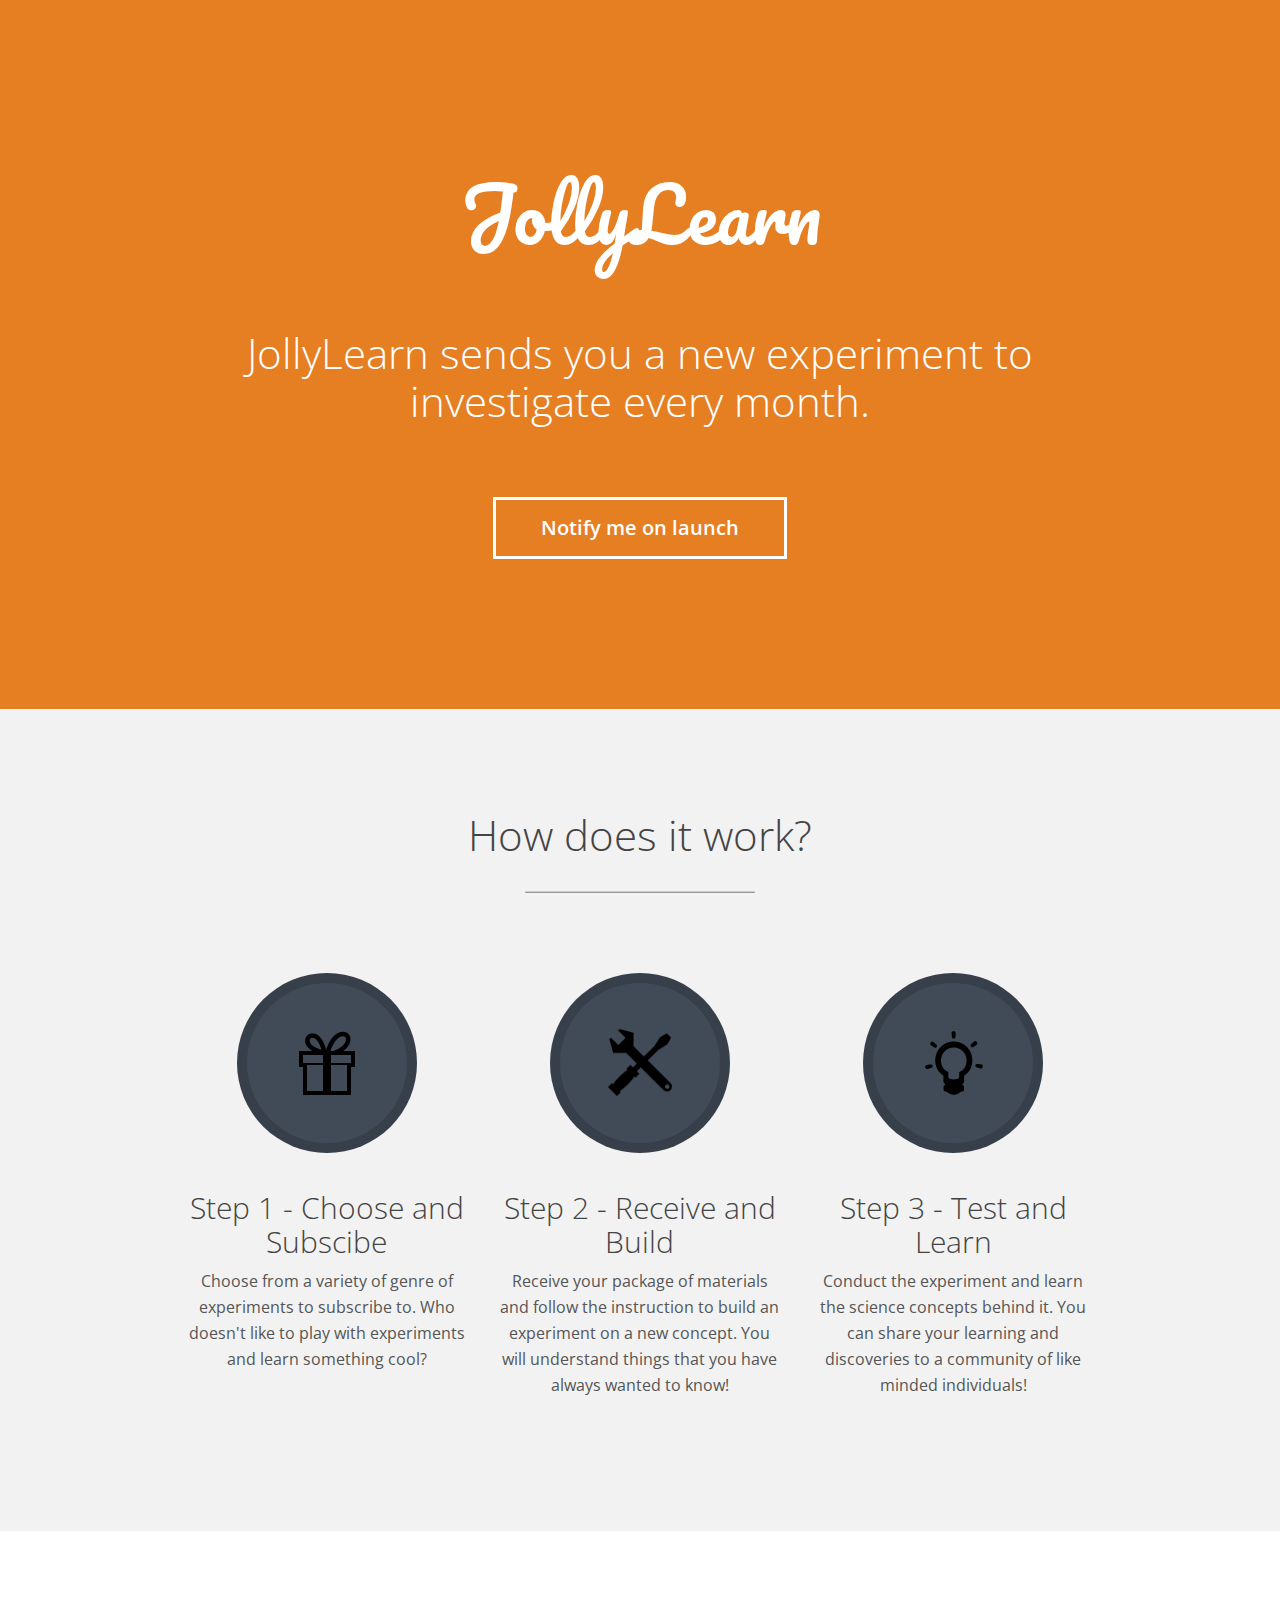
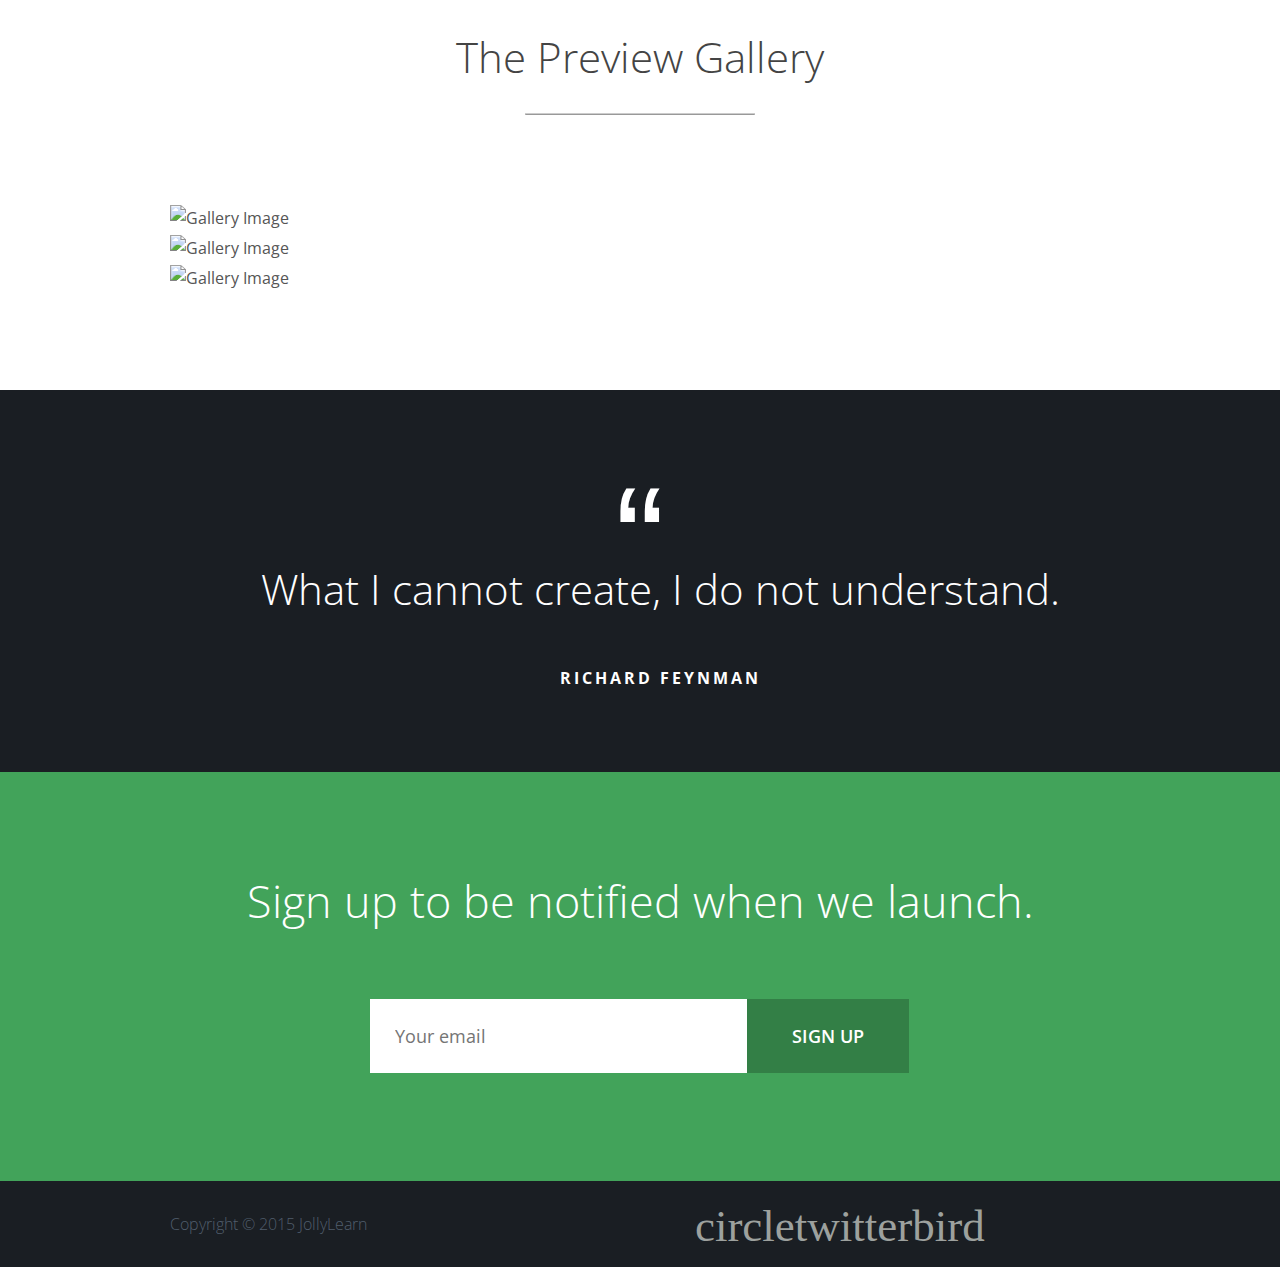
==== commit 8f10a203: "internal link added" ====
--- a/index.html
+++ b/index.html
@@ -35,7 +35,6 @@
 	<meta name="viewport" content="width=device-width, initial-scale=1.0, maximum-scale=1">
 
 	<link rel="stylesheet" href="stylesheets/css/gumby.css">
-	<!-- <link rel="stylesheet" href="css/style.css"> -->
 
 	<!-- Load Modenizr for feature detection FIRST. -->
 	<script src="js/libs/modernizr-2.6.2.min.js"></script>
@@ -134,7 +133,8 @@
 				<!-- START: Section Header -->
 				<div class="row section-header">
 					<div class="twelve columns">
-						<h3>Sign up to be notified when we launch.*</h3>
+						<a name="signup"></a>
+						<h3>Sign up to be notified when we launch.</h3>
 					</div>
 				</div>
 				<!-- /END: Section Header -->
@@ -163,7 +163,7 @@
 				<ul class="social-list">
 					<li class="social-item">
 						<a href="" class="social-link">
-							<i class="icon-facebook-circled"></i>
+							<i class="icon-facebook-circled"><span class='symbol'>circletwitterbird</span></i>
 						</a>
 					</li>
 					<li class="social-item">
